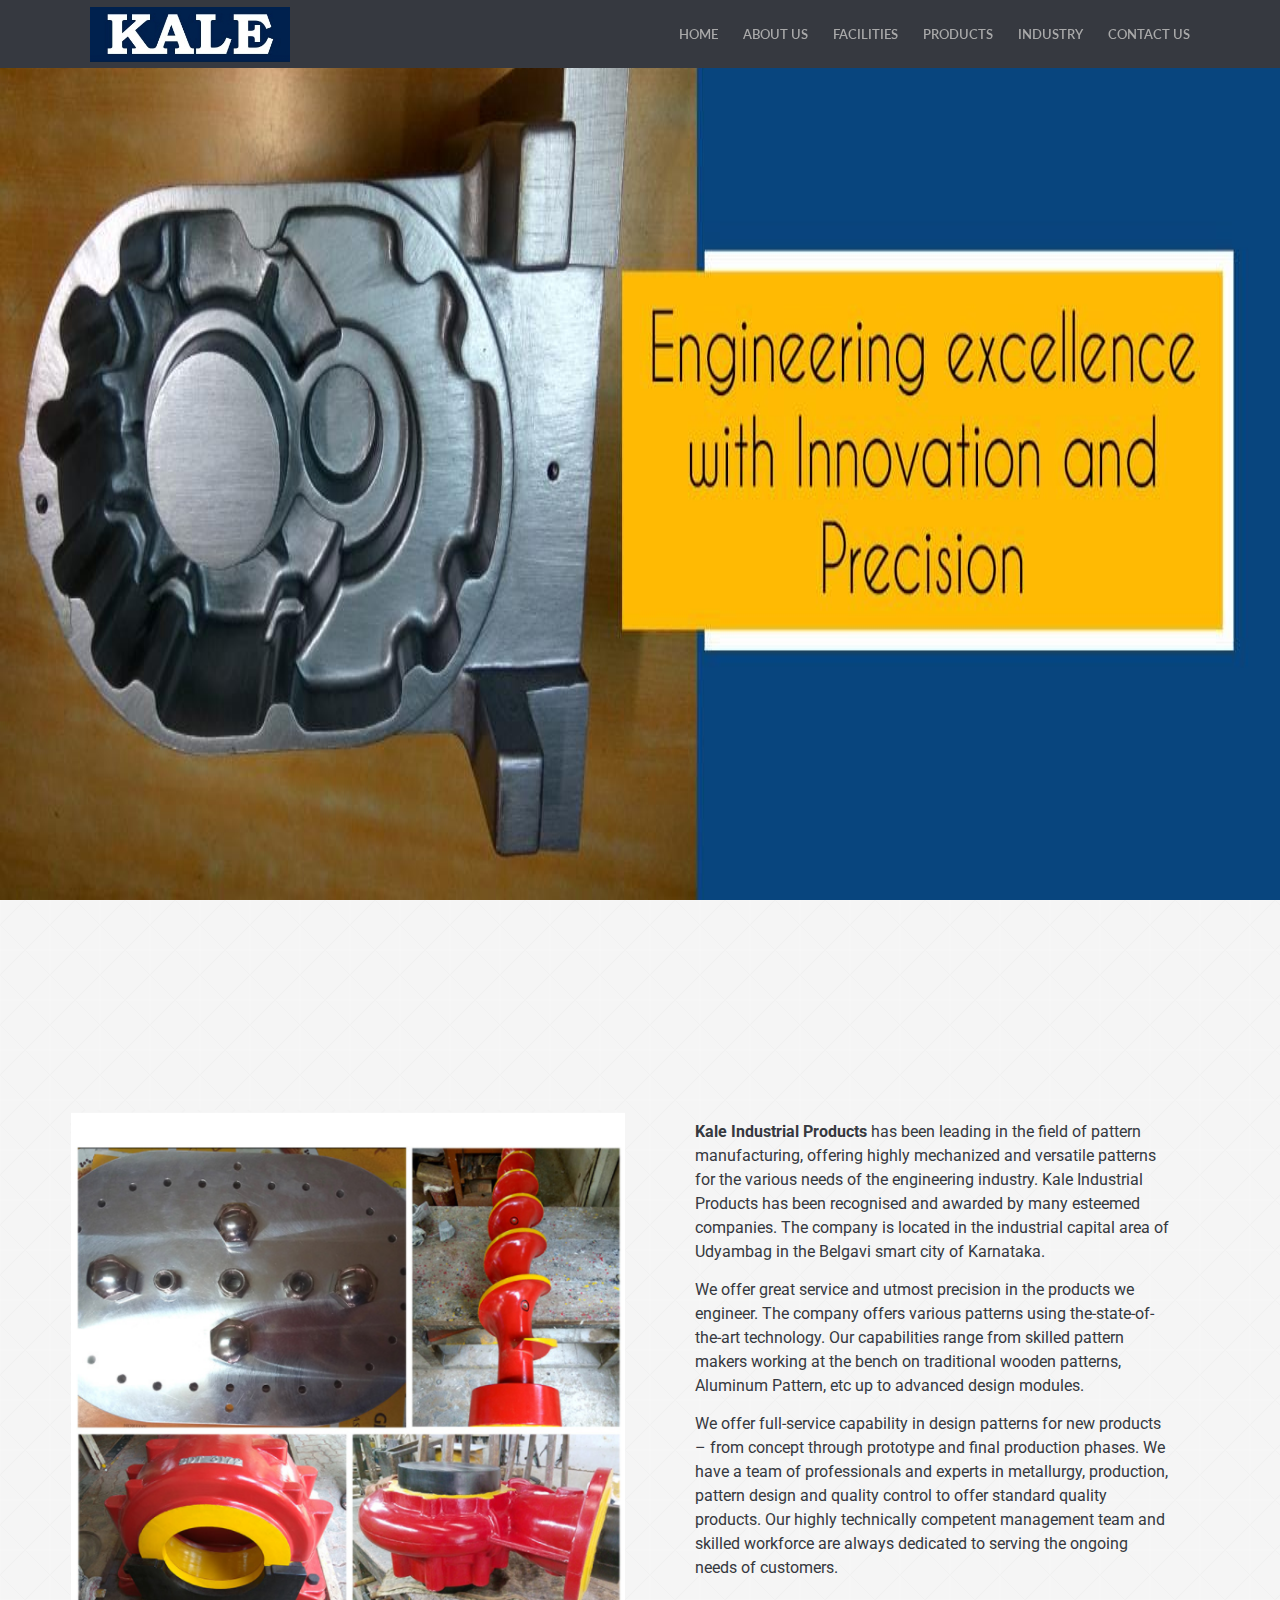
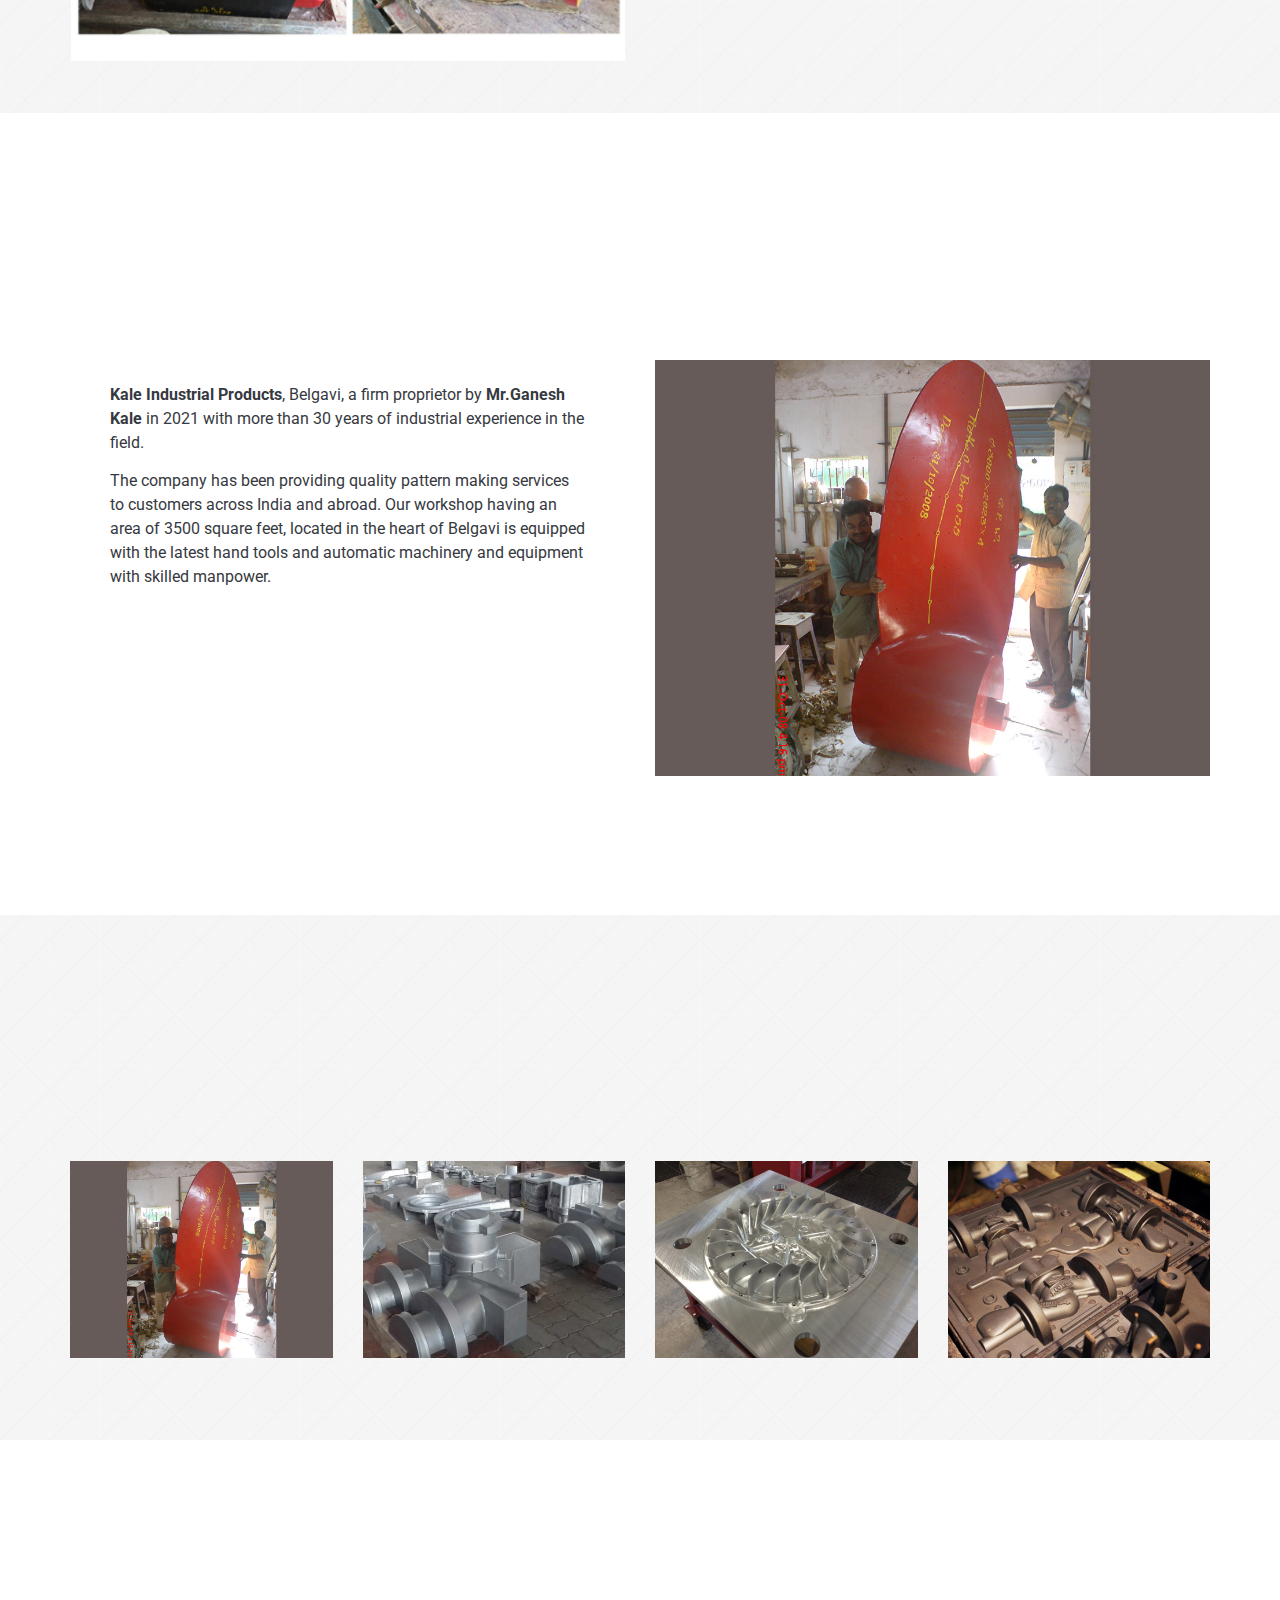
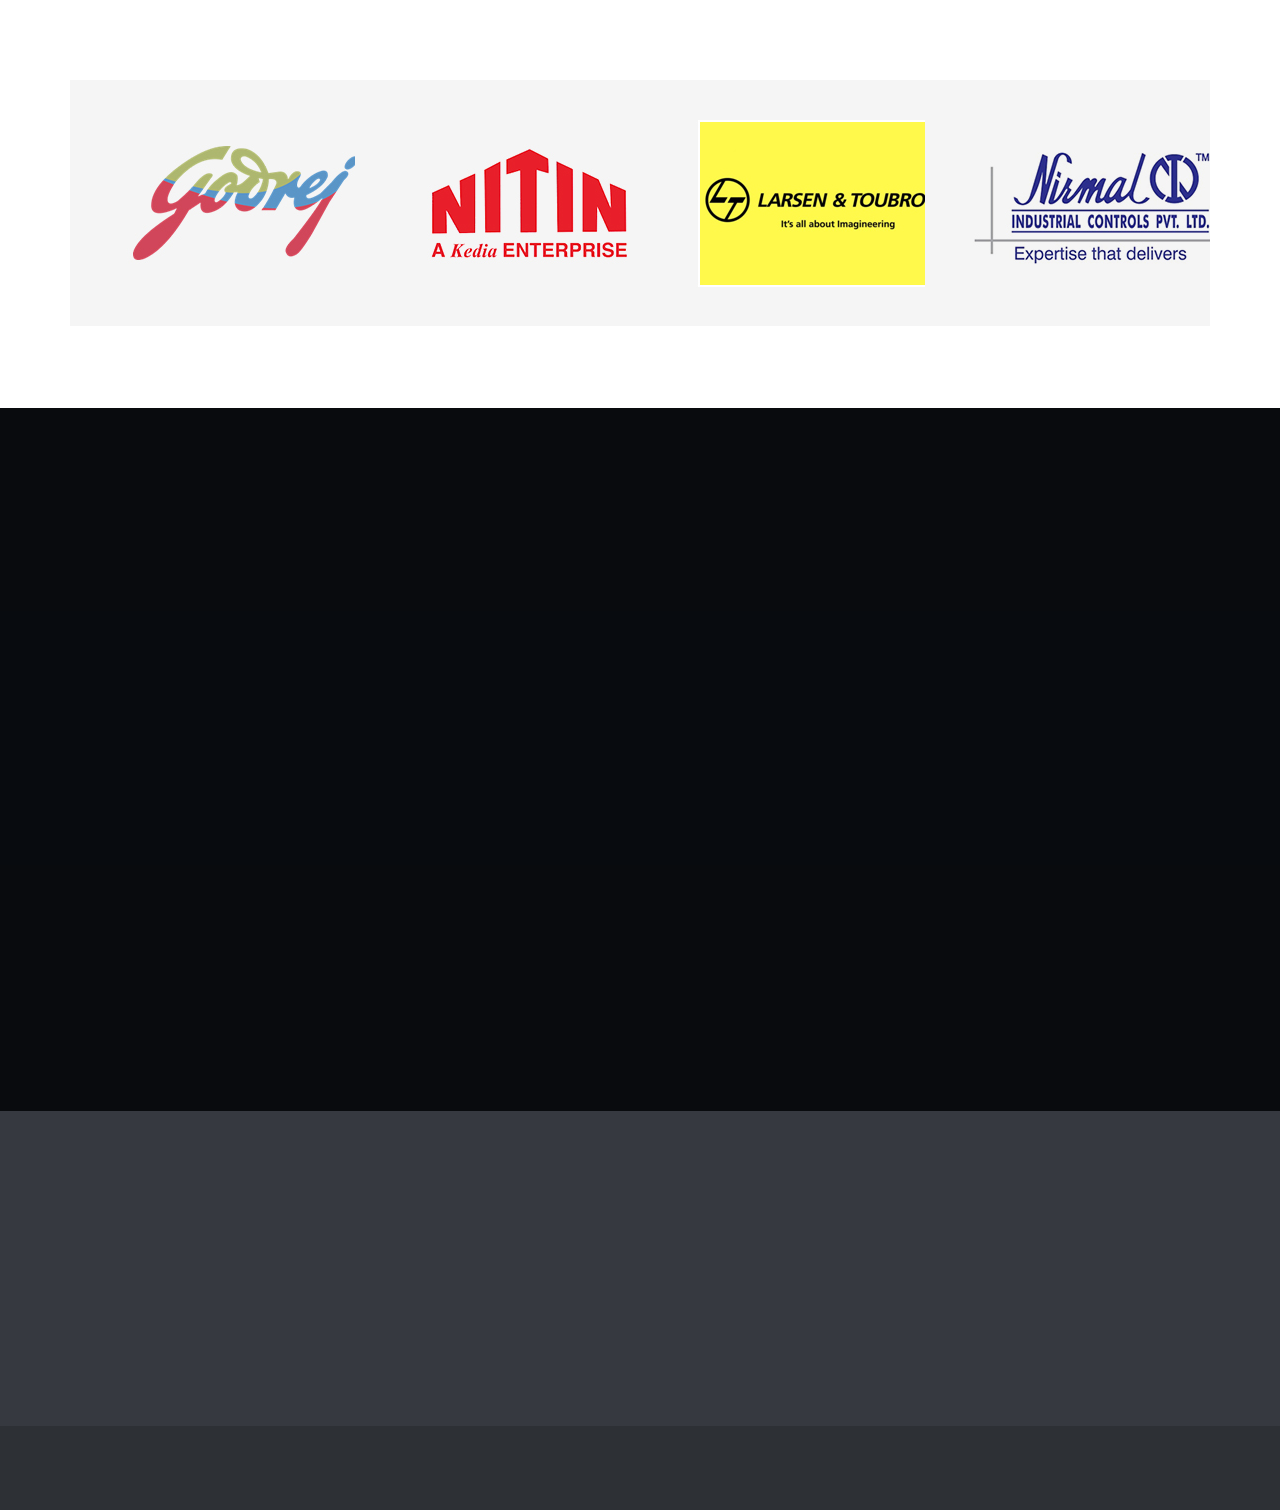
==== index.html @ 4c4c25fd "added logo and modifiend text" ====
<!doctype html>
<!--
	Template:	 Unika - Responsive One Page HTML5 Template
	Author:		 imransdesign.com
	URL:		 http://imransdesign.com/
    Designed By: https://www.behance.net/poljakova
	Version:	1.0	
-->
<html lang="en-US">

<head>

    <meta charset="utf-8">
    <meta http-equiv="X-UA-Compatible" content="IE=edge">
    <title>Kale Industrial Products</title>
    <meta name="description" content="Unika - Responsive One Page HTML5 Template">
    <meta name="keywords" content="HTML5, Bootsrtrap, One Page, Responsive, Template, Portfolio" />
    <meta name="author" content="imransdesign.com">

    <!-- Mobile Metas -->
    <meta name="viewport" content="width=device-width, initial-scale=1">

    <!-- Google Fonts  -->
    <link href='http://fonts.googleapis.com/css?family=Roboto:400,700,500' rel='stylesheet' type='text/css'>
    <!-- Body font -->
    <link href='http://fonts.googleapis.com/css?family=Lato:300,400' rel='stylesheet' type='text/css'>
    <!-- Navbar font -->
    <link rel="icon" href="img/indexpage/kale logo and header v1 3.jpg" type="image/x-icon">
    <!-- Libs and Plugins CSS -->
    <link rel="stylesheet" href="inc/bootstrap/css/bootstrap.min.css">
    <link rel="stylesheet" href="inc/animations/css/animate.min.css">
    <link rel="stylesheet" href="inc/font-awesome/css/font-awesome.min.css"> <!-- Font Icons -->
    <link rel="stylesheet" href="inc/owl-carousel/css/owl.carousel.css">
    <link rel="stylesheet" href="inc/owl-carousel/css/owl.theme.css">

    <!-- Theme CSS -->
    <link rel="stylesheet" href="css/reset.css">
    <link rel="stylesheet" href="css/style.css">
    <link rel="stylesheet" href="css/mobile.css">

    <!-- Skin CSS -->
    <link rel="stylesheet" href="css/skin/cool-gray.css">
    <!-- <link rel="stylesheet" href="css/skin/ice-blue.css"> -->
    <!-- <link rel="stylesheet" href="css/skin/summer-orange.css"> -->
    <!-- <link rel="stylesheet" href="css/skin/fresh-lime.css"> -->
    <!-- <link rel="stylesheet" href="css/skin/night-purple.css"> -->

    <!-- HTML5 Shim and Respond.js IE8 support of HTML5 elements and media queries -->
    <!-- WARNING: Respond.js doesn't work if you view the page via file:// -->

    <!--[if lt IE 9]>
			<script src="https://oss.maxcdn.com/html5shiv/3.7.2/html5shiv.min.js"></script>
			<script src="https://oss.maxcdn.com/respond/1.4.2/respond.min.js"></script>
		<![endif]-->

</head>

<body data-spy="scroll" data-target="#main-navbar">
    <div class="page-loader"></div> <!-- Display loading image while page loads -->
    <div class="body">

        <!--========== BEGIN HEADER ==========-->
        <header id="header" class="header-main">
            
            <!-- Begin Navbar -->
            <nav id="main-navbar" class="navbar navbar-default navbar-fixed-top" role="navigation">
                <!-- Classes: navbar-default, navbar-inverse, navbar-fixed-top, navbar-fixed-bottom, navbar-transparent. Note: If you use non-transparent navbar, set "height: 98px;" to #header -->

                <div class="container">

                    <!-- Brand and toggle get grouped for better mobile display -->
                    <div class="navbar-header">
                        <button type="button" class="navbar-toggle collapsed" data-toggle="collapse"
                            data-target="#bs-example-navbar-collapse-1">
                            <span class="sr-only">Toggle navigation</span>
                            <span class="icon-bar"></span>
                            <span class="icon-bar"></span>
                            <span class="icon-bar"></span>
                        </button>
                        <a class="navbar-brand page-scroll" href="index.html">KALE</a>
                    </div>

                    <!-- Collect the nav links, forms, and other content for toggling -->
                    <div class="collapse navbar-collapse" id="bs-example-navbar-collapse-1">
                        <ul class="nav navbar-nav navbar-right">
                            <li><a class="page-scroll" href="body">Home</a></li>
                            <li><a class="page-scroll" href="about.html">About Us</a></li>
                            <li><a class="page-scroll" href="facilities.html">Facilities</a></li>
                            <li><a class="page-scroll" href="products.html">Products</a></li>
                            <li><a class="page-scroll" href="industry.html">Industry</a></li>
                            <li><a class="page-scroll" href="contact.html">Contact Us</a></li>
                        </ul>
                    </div><!-- /.navbar-collapse -->
                </div><!-- /.container -->
            </nav>
            <!-- End Navbar -->

        </header>
        <!-- ========= END HEADER =========-->




        <!-- Begin text carousel intro section -->
        <section id="text-carousel-intro-section" class="parallax" data-stellar-background-ratio="0.5"
            style="background-image: url(img/indexpage/b.jpeg); background-size:100% 100%;width:100%;padding-bottom: 5px;">

            <div class="container">
                <!-- <div class="caption text-center text-white" data-stellar-ratio="0.7">

						<div id="owl-intro-text" class="owl-carousel">
							<div class="item">
								<h1>KALE</h1>
								<p> INDUSTRIAL PRODUCTS</p>
                                <div class="extra-space-l"></div>
								<a class="btn btn-blank" href="https://creativemarket.com/Themetorium" target="_blank" role="button">View More!</a>
							</div>
							<div class="item">
								<h1>ENGINEERING EXCELLENCE</h1>
								<p>WITH INNOVATION AND PRECISION</p>
								<div class="extra-space-l"></div>
								<a class="btn btn-blank" href="https://creativemarket.com/Themetorium" target="_blank" role="button">View More!</a>
							</div>
							<div class="item">
								<h1>WE SERVE </h1>
								<p>TO MEET YOUR PATTERN SOLUTION</p>
								<div class="extra-space-l"></div>
								<a class="btn btn-blank" href="https://creativemarket.com/Themetorium" target="_blank" role="button">View More!</a>
							</div>
						</div>

					</div> /.caption -->
            </div> <!-- /.container -->

        </section>
        <!-- End text carousel intro section -->

        <section id="welcome-section" class="page bg-style1">
            <div class="page-header-wrapper">
                <div class="container">
                    <div class="page-header text-center wow fadeInUp" data-wow-delay="0.3s">
                        <h2>Welcome</h2>
                        <div class="devider"></div>
                        <p class="subtitle"><b>What we do!</b></p>
                    </div>
                </div>
            </div>

            <div class="container">
                <div class="row">
                    <div class="col-sm-6">
                        <div class="img-pos">
                            <img style="width:100%;height:100%; object-fit:contain" src="img/welcome.png" alt=""
                                class="wp-image-922" />
                        </div>
                    </div>
                    <div class="col-sm-6">

                        <div class="content" style="padding: 10px; margin: 0 30px 30px 30px">
                            <p style="font-size: 16px;">
                                <strong>Kale Industrial Products</strong> has been leading in the field of pattern
                                manufacturing, offering highly mechanized and versatile patterns for the
                                various needs of the engineering industry. Kale Industrial Products has been recognised and awarded
                                by many esteemed companies. The company is located in the industrial capital
                                area of Udyambag in the Belgavi smart city of Karnataka.</p>
                                <br>
                                <p>We offer great service and utmost precision in the products we engineer.
                                    The company offers various patterns using the-state-of-the-art technology.
                                    Our capabilities range from skilled pattern makers working at the bench on
                                    traditional wooden patterns, Aluminum Pattern, etc up to advanced design
                                    modules.</p>
                                    <br>
                                <p>We offer full-service capability in design patterns for new products – from
                                    concept through prototype and final production phases. We have a team of
                                    professionals and experts in metallurgy, production, pattern design and quality
                                    control to offer standard quality products. Our highly technically competent
                                    management team and skilled workforce are always dedicated to serving the
                                    ongoing needs of customers.
                                    </p>
                        </div>

                    </div>


                </div>
        </section>

        <!-- Begin about section -->
        <section id="cta-section" class="page bg-style1">
            <!-- Begin page header-->
            <div class="page-header-wrapper">
                <div class="container">
                    <div class="page-header text-center wow fadeInUp" data-wow-delay="0.3s">
                        <h2>About</h2>
                        <div class="devider"></div>
                        <p class="subtitle"><b>little information</b></p>
                    </div>
                </div>
            </div>
            <!-- End page header-->
            <div class="container">
                <div class="row">
                    <div class="col-sm-6" style="padding-bottom: 20px;">
                        <div class="content" style="padding: 10px; margin:30px">
                            <p style="font-size: 16px;"><strong>Kale Industrial Products</strong>, Belgavi, a firm
                                proprietor by <strong>Mr.Ganesh Kale</strong> in 2021 with more than 30 years of industrial
                                experience in the field.
                                </p>
                                <br>
                            <p style="font-size: 16px;">The company has been providing quality pattern
                                making services to customers across India and abroad. Our workshop having
                                an area of 3500 square feet, located in the heart of Belgavi is equipped with
                                the latest hand tools and automatic machinery and equipment with skilled
                                manpower.
                                 </p>
                                 <div class="col-md-3">
                                    <div class="cta-btn wow bounceInRight" data-wow-delay="0.4s">
                                        <a class="btn btn-default btn-lg" href="about.html" target="_blank" role="button">Read
                                            More</a>
                                    </div>
                                </div>
                        </div>
                        

                    </div>

                    <div class="col-sm-6">
                        <div class="img-pos">
                            <img style="width:100%;height:450px; object-fit:contain" src="img/products/wood-pattern1.jpg" alt=""
                                class="wp-image-940" />
                        </div>
                    </div>



                </div>

            </div>




            <div class="extra-space-l"></div>


        </section>
        <!-- End about section -->




        <!-- Begin cta -->

        <!-- End cta -->




        <!-- Begin Services -->




        <!-- Begin Portfolio -->
        <section id="portfolio-section" class="page bg-style1">
            <div class="container">
                <div class="row">
                    <div class="col-md-12">
                        <div class="portfolio">
                            <!-- Begin page header-->
                            <div class="page-header-wrapper">
                                <div class="container">
                                    <div class="page-header text-center wow fadeInDown" data-wow-delay="0.4s">
                                        <h2>Our Products</h2>
                                        <div class="devider"></div>
                                        <p class="subtitle"><b>What we are proud of</b></p>
                                    </div>
                                </div>
                            </div>
                            <!-- End page header-->
                            <div class="portfoloi_content_area">

                                <div class="portfolio_content">
                                    <div class="row" id="portfolio">
                                        <div class="col-xs-12 col-sm-3 appsDevelopment">
                                            <div class="portfolio_single_content">
                                                <img src="img/products/wood-pattern1.jpg" alt="title" />
                                                <div>
                                                    <a href="#">TEAK WOOD </a>
                                                    <span>PATTERNS</span>
                                                </div>
                                            </div>
                                        </div>
                                        <div class="col-xs-12 col-sm-3 GraphicDesign">
                                            <div class="portfolio_single_content">
                                                <img src="img/products/aluminium-Pattern.jpg" alt="title" />
                                                <div>
                                                    <a href="#">ALUMINIUM </a>
                                                    <span>PATTERNS</span>
                                                </div>
                                            </div>
                                        </div>
                                        <div class="col-xs-12 col-sm-3 responsive">
                                            <div class="portfolio_single_content">
                                                <img src="img/products/cast-iron.jpg" alt="title" />
                                                <div>
                                                    <a href="#">CAST IRON </a>
                                                    <span>PATTERNS</span>
                                                </div>
                                            </div>
                                        </div>
                                        <div class="col-xs-12 col-sm-3 webDesign websites">
                                            <div class="portfolio_single_content">
                                                <img src="img/products/shell-pattern.jpg" alt="title" />
                                                <div>
                                                    <a href="#">SHELL MOULD </a>
                                                    <span>PATTERNS</span>
                                                </div>
                                            </div>
                                        </div>


                                    </div>
                                </div>
                            </div>

                        </div>
                    </div>
                </div>
            </div>
        </section>
        <!-- End portfolio -->









        <!-- Begin team-->

        <!-- End team-->




        <!-- Begin partners -->
        <section id="partners-section">
            <!-- Begin page header-->
            <div class="page-header-wrapper">
                <div class="container">
                    <div class="page-header text-center wow fadeInDown" data-wow-delay="0.4s">
                        <h2>Our Clients</h2>
                        <div class="devider"></div>
                        <p class="subtitle"><b>Those who trust us</b></p>
                    </div>
                </div>
            </div>
            <!-- End page header-->
            <div class="container">
                <div id="owl-partners" class="owl-carousel">
                    <img src="img/clients/1.jpg" alt="img">
                    <img src="img/clients/2.jpg" alt="img">
                    <img src="img/clients/3.jpg" alt="img">
                    <img src="img/clients/4.jpg" alt="img">
                    <img src="img/clients/5.jpg" alt="img">
                    <img src="img/clients/6.jpg" alt="img">
                    <img src="img/clients/7.jpg" alt="img">
                    <img src="img/clients/8.jpg" alt="img">
                </div>
            </div>
        </section>
        <!-- End partners -->











        <!-- Begin social section -->
        <!-- <section id="socials-section">

            <div class="page-header-wrapper">
                <div class="container">
                    <div class="page-header text-center wow fadeInDown" data-wow-delay="0.4s">
                        <h2>Join Us</h2>
                        <div class="devider"></div>
                        <p class="subtitle"><b>Follow us on social networks</b></p>
                    </div>
                </div>
            </div>
       

            <div class="container">
                <ul class="social-list">
                    <li> <a href="#" class="rotate-box-1 square-icon text-center wow zoomIn" data-wow-delay="0.3s"><span
                                class="rotate-box-icon"><i class="fa fa-facebook"></i></span></a></li>
                    <li> <a href="#" class="rotate-box-1 square-icon text-center wow zoomIn" data-wow-delay="0.4s"><span
                                class="rotate-box-icon"><i class="fa fa-twitter"></i></span></a></li>
                    <li> <a href="#" class="rotate-box-1 square-icon text-center wow zoomIn" data-wow-delay="0.5s"><span
                                class="rotate-box-icon"><i class="fa fa-google-plus"></i></span></a></li>
                    <li> <a href="#" class="rotate-box-1 square-icon text-center wow zoomIn" data-wow-delay="0.6s"><span
                                class="rotate-box-icon"><i class="fa fa-pinterest-p"></i></span></a></li>
                    <li> <a href="#" class="rotate-box-1 square-icon text-center wow zoomIn" data-wow-delay="0.7s"><span
                                class="rotate-box-icon"><i class="fa fa-tumblr"></i></span></a></li>
                    <li> <a href="#" class="rotate-box-1 square-icon text-center wow zoomIn" data-wow-delay="0.8s"><span
                                class="rotate-box-icon"><i class="fa fa-dribbble"></i></span></a></li>
                </ul>
            </div>

        </section>
       -->




        <!-- Begin contact section -->
        <section id="contact-section" class="page text-white parallax" data-stellar-background-ratio="0.5"
            style="background-image: url(img/map-bg.jpg);">
            <div class="cover"></div>

            <!-- Begin page header-->
            <div class="page-header-wrapper">
                <div class="container">
                    <div class="page-header text-center wow fadeInDown" data-wow-delay="0.4s">
                        <h2>Contact US</h2>
                        <div class="devider"></div>
                        <p class="subtitle"><b>All to contact us</b></p>
                    </div>
                </div>
            </div>
            <!-- End page header-->

            <div class="contact wow bounceInRight" data-wow-delay="0.4s">
                <div class="container">
                    <div class="row">

                        <div class="col-sm-6">
                            <div class="contact-info">
                                <h4>Our Address</h4>
                                <ul class="contact-address">
                                    <li><i class="fa fa-map-marker fa-lg"></i>&nbsp; N-5 CCB.No. 14, Industrial
                                        Estate<br><br>&nbsp;&nbsp;&nbsp;&nbsp;&nbsp;&nbsp;&nbsp;Udyambag,
                                        Belgavi<br><br>&nbsp;&nbsp;&nbsp;&nbsp;&nbsp;&nbsp;&nbsp; Karnataka - 590 008
                                        India</li>
                                    <li><i class="fa fa-phone"></i>&nbsp;98692 45789</li>

                                    <li><i class="fa fa-envelope"></i> kaleindpro@gmail.com</li>
                                    <li><i class="fa fa-skype"></i> Kale Industrial Products</li>
                                </ul>
                            </div>
                        </div>

                        <div class="col-sm-6">
                            <div class="contact-form">
                                <h4>Write to us</h4>
                                <form role="form">
                                    <div class="form-group">
                                        <input type="text" class="form-control input-lg" placeholder="Your Name"
                                            required>
                                    </div>
                                    <div class="form-group">
                                        <input type="email" class="form-control input-lg" placeholder="E-mail" required>
                                    </div>
                                    <div class="form-group">
                                        <input type="text" class="form-control input-lg" placeholder="Subject" required>
                                    </div>
                                    <div class="form-group">
                                        <textarea class="form-control input-lg" rows="5" placeholder="Message"
                                            required></textarea>
                                    </div>
                                    <button type="submit" class="btn wow bounceInRight"
                                        data-wow-delay="0.8s">Send</button>
                                </form>
                            </div>
                        </div>

                    </div> <!-- /.row -->
                </div> <!-- /.container -->
            </div>
        </section>
        <!-- End contact section -->




        <!-- Begin footer -->
        <footer class="text-off-white">

            <div class="footer-top">
                <div class="container">
                    <div class="row wow bounceInLeft" data-wow-delay="0.4s">

                        <div class="col-sm-6 col-md-4">
                            <h4>Useful Links</h4>
                            <ul class="imp-links">
                                <li><a href="">About</a></li>
                                <li><a href="">Services</a></li>
                                <li><a href="">Press</a></li>
                                <li><a href="">Copyright</a></li>
                                <li><a href="">Advertise</a></li>
                                <li><a href="">Legal</a></li>
                            </ul>
                        </div>

                        <div class="col-sm-6 col-md-4">
                            <h4>Subscribe</h4>
                            <div id="footer_signup">
                                <div id="email">
                                    <form id="subscribe" method="POST">
                                        <input type="text" placeholder="Enter email address" name="email" id="address"
                                            data-validate="validate(required, email)" />
                                        <button type="submit">Submit</button>
                                        <span id="result" class="section-description"></span>
                                    </form>
                                </div>
                            </div>
                            <p>Lorem ipsum dolor sit amet, consectetur adipisicing elit, sed do eiusmod tempor
                                incididunt ut labore et dolore magna aliqua.</p>
                        </div>

                        <div class="col-sm-12 col-md-4">
                            <h4>Recent Tweets</h4>
                            <div class="single-tweet">
                                <div class="tweet-content"><span>@Unika</span> Excepteur sint occaecat cupidatat non
                                    proident</div>
                                <div class="tweet-date">1 Hour ago</div>
                            </div>
                            <div class="single-tweet">
                                <div class="tweet-content"><span>@Unika</span> Excepteur sint occaecat cupidatat non
                                    proident uku shumaru</div>
                                <div class="tweet-date">1 Hour ago</div>
                            </div>
                        </div>

                    </div> <!-- /.row -->
                </div> <!-- /.container -->
            </div>

            <div class="footer">
                <div class="container text-center wow fadeIn" data-wow-delay="0.4s">
                    <p class="copyright">Copyright &copy; 2015 - Designed By <a href="https://www.behance.net/poljakova"
                            class="theme-author">Veronika Poljakova</a> &amp; Developed by <a
                            href="http://www.imransdesign.com/" class="theme-author">Imransdesign</a></p>
                </div>
            </div>

        </footer>
        <!-- End footer -->

        <a href="#" class="scrolltotop"><i class="fa fa-arrow-up"></i></a> <!-- Scroll to top button -->

    </div><!-- body ends -->




    <!-- Plugins JS -->
    <script src="inc/jquery/jquery-1.11.1.min.js"></script>
    <script src="inc/bootstrap/js/bootstrap.min.js"></script>
    <script src="inc/owl-carousel/js/owl.carousel.min.js"></script>
    <script src="inc/stellar/js/jquery.stellar.min.js"></script>
    <script src="inc/animations/js/wow.min.js"></script>
    <script src="inc/waypoints.min.js"></script>
    <script src="inc/isotope.pkgd.min.js"></script>
    <script src="inc/classie.js"></script>
    <script src="inc/jquery.easing.min.js"></script>
    <script src="inc/jquery.counterup.min.js"></script>
    <script src="inc/smoothscroll.js"></script>

    <!-- Theme JS -->
    <script src="js/theme.js"></script>

</body>


</html>
---- css/style.css ----
/*---------------------------------------------------------------------------------

Master Stylesheet

	Template:	 Unika - Responsive One Page HTML5 Template
	Author:		 imransdesign.com
	URL:		 http://imransdesign.com/
    Designed By: https://www.behance.net/poljakova
	Version:	1.0	

---------------------------------------------------------------------------------*/

html {
	height: 100% !important;
}
body {
	position: relative;
	height: 100%;
	font-size: 14px;
	color: #363940;
}
body .body {
	height: 100%;
}
.cover {
	position: absolute;
	width: 100%;
	height: 100%;
	left: 0px;
	top: 0px;
	background-color: rgba(0, 46, 82, 0.15);
	padding: 20px;
}
.cover1 {
	position: absolute;
	width: 100%;
	height: 100%;
	left: 0px;
	top: 0px;

	padding: 20px;
}
.page {
  overflow: hidden;
  background-color: #fff;
  padding: 50px 0;
}
* {
	border-radius: 0 !important;
	-webkit-border-radius: 0 !important;
	-moz-border-radius: 0 !important;
}
*:focus { 
	outline: none !important;
	box-shadow: none !important;
}

/* Begin Fonts */
body {
	font-family: 'Roboto', Helvetica, Arial, sans-serif;
}
h1, h2, h3, h4, h5, h6 {
	font-family: 'Roboto', Helvetica, Arial, sans-serif;
	font-weight: 700;
	margin-bottom: 10px;
}
h1 {
	font-size: 36px;
}
h2 {
	font-size: 30px;
}
h3 {
	font-size: 26px;
}
h4 {
	font-size: 22px;
}
h5 {
	font-size: 18px;
}
p {
	font: 16px/1.5em "Roboto";
	
}
.navbar-nav > li > a {
	font-family: "Lato", Helvetica, Arial, sans-serif;
}
/* End Fonts */


section {
	position: relative;
}
.page-loader {
	position: fixed;
	left: 0px;
	top: 0px;
	width: 100%;
	height: 100%;
	z-index: 99999;
	background: #FFF url(../img/page-loader.gif) center center no-repeat;
}
.devider {
	width: 100%;
	height: 23px;
	background: url('../img/devider.png') no-repeat center center;
	margin: 5px 0 10px;
}
.thumbnail {
	padding: 15px;
	margin-bottom: 20px;
	background-color: #FFF;
	border: 1px solid #DDD;
	-webkit-transition: all 0.2s ease-in-out;
	-moz-transition: all 0.2s ease-in-out;
	-o-transition: all 0.2s ease-in-out;
	-ms-transition: all 0.2s ease-in-out;
	transition: all 0.2s ease-in-out;
}
.form-control {
	-webkit-box-shadow: none;
	box-shadow: none;
}
.parallax {
	position: relative;
	background-position: 0 0;
	background-repeat: no-repeat;
	background-attachment: fixed;
	-webkit-background-size: cover;
  	background-size: cover;
}

#header {
	/* height: 98px; */
}


/* ===== Begin text colors ===== */
.text-main { color: #363940; } /* Theme main color */
.text-white { color: #FFF; }
.text-off-white { color: #e7e7e7;}
.text-dark { color: #000; }


/* ===== Begin navbar ===== */
.navbar {
	margin: 0;
	border: none;
	-webkit-transition: all 0.2s ease-in-out;
	-moz-transition: all 0.2s ease-in-out;
	-o-transition: all 0.2s ease-in-out;
	-ms-transition: all 0.2s ease-in-out;
	transition: all 0.2s ease-in-out;
}
.navbar .container {
	padding-left: 50px;
	padding-right: 50px;
}


/* Navbar brand (logo) */
.navbar-brand {
	background-repeat: no-repeat;
	background-position: left center;
	width: 300px;
	height: auto;
	padding: 24px 0;
	text-indent: -99999px;
	font-size: 24px;
	font-weight: 600;
	line-height: 20px;
	letter-spacing: 4px;
	-webkit-transition: all 0.2s ease-in-out;
	-moz-transition: all 0.2s ease-in-out;
	-o-transition: all 0.2s ease-in-out;
	-ms-transition: all 0.2s ease-in-out;
	transition: all 0.2s ease-in-out;
}
.navbar-default .navbar-brand {
	background-image: url(../img/indexpage/logo.jpeg);
	background-size: contain;
	width:200px;
	
}
.navbar-shrink .navbar-brand {
	background-image: url(../img/indexpage/logo.jpeg);
	background-size: contain;
	width:200px;
	
}
.navbar-transparent .navbar-brand {
	background-image: url(../img/indexpage/logo.jpeg);
	background-size: contain;
	width:200px;
	
}
.navbar-inverse .navbar-brand {
	background-image: url(../img/indexpage/logo.jpeg);
	background-size: contain;
	width:200px;
	
}

/* Navbar links */
.navbar-nav > li > a {
	padding: 24px 0;
	margin-left: 25px;
	text-transform: uppercase;
	font-size: 13px;
	font-weight: 600;
}

/* Navbar dropdown */
.dropdown-left {
	left: 0 !important;
	right: auto !important;
}
.dropdown-right {
	right: 0 !important;
	left: auto !important;
}
.navbar-default .navbar-nav > .open > a, .navbar-default .navbar-nav > .open > a:hover, .navbar-default .navbar-nav > .open > a:focus {
	background-color: transparent;
}
.navbar-default .dropdown-menu {
	padding: 10px 0;
}
.dropdown-menu > li > a {
	padding: 4px 20px;
	text-transform: uppercase;
}
.dropdown-menu > li > a:hover, .dropdown-menu > li > a:focus, .dropdown-menu > li > a.active, .dropdown-menu > .active > a, .dropdown-menu > .active > a:hover, .dropdown-menu > .active > a:focus {
	text-decoration: none;
	background-color: transparent;
}

/* Navbar inverse dropdown */
.navbar-inverse .dropdown-menu {
	padding: 10px 0;
}

/* Navbar fixed */
.navbar-fixed-top .container {
	-webkit-transition: all 0.2s ease-in-out;
	-moz-transition: all 0.2s ease-in-out;
	-o-transition: all 0.2s ease-in-out;
	-ms-transition: all 0.2s ease-in-out;
	transition: all 0.2s ease-in-out;
}

.navbar-shrink {
	z-index: 9999;
	-webkit-box-shadow: 0 1px 3px rgba(0, 0, 0, 0.12);
	-moz-box-shadow: 0 1px 3px rgba(0, 0, 0, 0.12);
	box-shadow: 0 1px 3px rgba(0, 0, 0, 0.12);
}
.navbar-shrink .navbar-brand {
	font-size: 20px;
}
.navbar-default.navbar-fixed-top.navbar-shrink .container {
}
.navbar-fixed-top.navbar-shrink .container {
	padding-top: 0 !important;
	padding-bottom: 0 !important;
}
.navbar-default.navbar-fixed-top.navbar-shrink .navbar-nav > li > a {
	padding-top: 24px;
	padding-bottom: 24px;
}

/* Navbar transparent */
.navbar-transparent {
	background-color: rgba(0, 0, 0, 0);
}
.navbar-fixed-top.navbar-transparent .container {
	padding-top: 30px;
	padding-bottom: 0;
}
.navbar-fixed-bottom.navbar-transparent .container {
	padding-top: 0;
	padding-bottom: 30px;
}
.navbar-transparent .navbar-nav > li > a {
	color: #FFF;
}
.navbar-transparent .navbar-brand, .navbar-transparent .navbar-brand:focus {
	color: #FFF;
}
/* ===== End navbar ===== */


/* ===== Begin intro ===== */
/* Begin text carousel intro */
#text-carousel-intro-section {
	height: 100%;
}
#text-carousel-intro-section .container {
	height: 100%;
}
#text-carousel-intro-section .caption {
	position: relative;
	top: 50%;
	margin-top: -70px;
}
#text-carousel-intro-section .caption h1 {
	margin-top: 0;
	margin-bottom: 5px;
	font-size: 60px;
	text-transform: uppercase;
	text-shadow: 1px 1px 1px rgba(0,0,0,0.3);
}
#text-carousel-intro-section .caption p {
	letter-spacing: 2px;
	font-size: 16px;
}
/* End text carousel intro */
/* ===== End intro ===== */
.containerr{
	margin: 150px auto;
	width:90%;
	padding: 8px;

}
.containerr .card img{
	float: left;
	width: 500px;
	height: 360px;
	padding: 0 10px 0 0;
}
.containerr .card .content{
	text-align: justify;
	font-family: verdana;
}

/* ===== Begin roatet boxes ===== */
/* Begin rotate box-1 */
.rotate-box-1, .rotate-box-2 {
	display: inline-block;
	margin: 30px 0;
	-webkit-transition: all 0.2s ease-in-out;
	-moz-transition: all 0.2s ease-in-out;
	-o-transition: all 0.2s ease-in-out;
	-ms-transition: all 0.2s ease-in-out;
	transition: all 0.2s ease-in-out;
}
a.rotate-box-1, a.rotate-box-2 {
	text-decoration: none;
	color: #363940;
}
a.rotate-box-1:hover, a.rotate-box-2:hover {
	color: #676D75;
}
.rotate-box-1 .rotate-box-icon {
	display: inline-block;
	text-align: center;
	margin-bottom: 15px;
	margin-right: 25px;
	margin-top: 10px;
	float:left;
	-webkit-transition: all 0.2s ease-in-out;
	-moz-transition: all 0.2s ease-in-out;
	-o-transition: all 0.2s ease-in-out;
	-ms-transition: all 0.2s ease-in-out;
	transition: all 0.2s ease-in-out;
}
.rotate-box-1.square-icon .rotate-box-icon, .rotate-box-2.square-icon .rotate-box-icon {
	width: 45px;
	height: 45px;
	line-height: 45px;
	color: #FFF !important;
	font-size: 18px;
	-webkit-transform: rotate(45deg);
	-moz-transform: rotate(45deg);
	-o-transform: rotate(45deg);
	transform: rotate(45deg);
}
.rotate-box-1.square-icon .rotate-box-icon:after, .rotate-box-2.square-icon .rotate-box-icon:after {
	content: "";
	position: absolute;
	top: 3px;
	right: 3px;
	bottom: 3px;
	left: 3px;
	border: 2px solid #FFF;
}
.rotate-box-1:hover.square-icon .rotate-box-icon , .rotate-box-2:hover.square-icon .rotate-box-icon{
	-webkit-transform: rotate(0deg);
	-moz-transform: rotate(0deg);
	-o-transform: rotate(0deg);
	transform: rotate(0deg);
}
.rotate-box-1.square-icon .rotate-box-icon .fa, .rotate-box-2.square-icon .rotate-box-icon .fa{
	-webkit-transition: all 0.2s ease-in-out;
	-moz-transition: all 0.2s ease-in-out;
	-o-transition: all 0.2s ease-in-out;
	-ms-transition: all 0.2s ease-in-out;
	transition: all 0.2s ease-in-out;
	-webkit-transform: rotate(-45deg);
	-moz-transform: rotate(-45deg);
	-o-transform: rotate(-45deg);
	transform: rotate(-45deg);
}
.rotate-box-1:hover.square-icon .rotate-box-icon .fa, .rotate-box-2:hover.square-icon .rotate-box-icon .fa{
	-webkit-transform: rotate(0deg);
	-moz-transform: rotate(0deg);
	-o-transform: rotate(0deg);
	transform: rotate(0deg);
}

.rotate-box-1 .rotate-box-info a, .rotate-box-2 .rotate-box-info a {
	-webkit-transition: all 0.2s ease-in-out;
	-moz-transition: all 0.2s ease-in-out;
	-o-transition: all 0.2s ease-in-out;
	-ms-transition: all 0.2s ease-in-out;
	transition: all 0.2s ease-in-out;
}
.rotate-box-1 h4, .rotate-box-2 h4 {
	font-weight: 400;
}
.rotate-box-1 p {
	padding: 0 10px;
}
.rotate-box-1 .rotate-box-info {
	padding-left: 60px;
}

/* End rotate box-1 */


/* Begin rotate box-2 */
.rotate-box-2 .rotate-box-icon {
	display: inline-block;
	text-align: center;
	margin-bottom: 15px;
	-webkit-transition: all 0.2s ease-in-out;
	-moz-transition: all 0.2s ease-in-out;
	-o-transition: all 0.2s ease-in-out;
	-ms-transition: all 0.2s ease-in-out;
	transition: all 0.2s ease-in-out;
}

.rotate-box-2.square-icon .rotate-box-icon {
	width: 75px;
	height: 75px;
	line-height: 75px;
	font-size: 36px;
}

.rotate-box-2.square-icon .rotate-box-info {
	margin-top: 30px;
}
/* End rotate box-2 */
/* ===== End rotate boxes ===== */


/* ===== Begin progress bar ===== */
.skill-bar {
}
.progress {
	overflow: visible;
	height: 25px;
	margin-bottom: 20px;
	-webkit-box-shadow: none;
	box-shadow: none;
}
.progress .percent {
	position: relative;
	background-color: #222;
	padding: 7px;
	color: #FFF;
	top: -23px;
}
.progress .percent:after {
	content: "";
	position: absolute;
	left: 50%;
	margin-left: -4px;
	bottom: -4px;
	width: 0;
	height: 0;
	border-left: 4px solid rgba(0, 0, 0, 0);
	border-right: 4px solid rgba(0, 0, 0, 0);
	border-top: 4px solid #222;
}
.progress-bar {
	font-size: 10px;
	line-height: 7px;
	text-align: right;
	-webkit-box-shadow: none;
	box-shadow: none;
}
.progress-lebel h6{
	margin-bottom: 10px;
	letter-spacing: 2px;
}
/* ===== End progress bar ===== */


/* Begin cta section */
#cta-section {
	padding: 70px 0 80px;
}
.cta-btn {
	margin-top: 30px;
}
/* End cta section */


/* ===== Begin testimonial ===== */
.testimonial {
	position: relative;
	overflow: hidden;
	padding: 80px 0;
}

.testimonial .cover {
	background-color: rgba(0, 7, 11, 0.87);
}
.testimonial-inner {
	position: relative;
	max-width: 800px;
	z-index: 9;
}
.testimonial-inner .heading {
	margin-bottom: 20px;
}
.testimonial-inner blockquote {
	border: none;
}
.testimonial-inner blockquote p {
	letter-spacing: 2px;
	padding-bottom: 20px;
}
.testimonial-inner blockquote cite {
	font-style: normal;
	color: #fff;
	font-size: 1.5em;
}
/* ===== End testimonial ===== */


/* ===== Begin Portfolio===== */
.portfolio_area{}
.portfolio{}
.portfoloi_top{}
.portfoloi_content_area{}
.portfolio_menu{
	text-align: center;
	overflow: hidden;
	margin-top:22px;
	margin-bottom:48px;
}
.portfolio_menu ul{
	list-style: none outside none;
    text-align: center;
}
.portfolio_menu ul li{
    display: inline-block;
}
.portfolio_menu ul li a{
	color: #363940;
	background: transparent;
    display: inline-block;
    margin: 4px;
    padding: 8px 10px;
    text-decoration: none;
    text-transform: uppercase;
}
.portfolio_content{}
.portfolio_single_content{
	position: relative;
	top: 0;
	left: 0;
	width: 100%;
	z-index: 5;
	margin-bottom:30px;
	overflow:hidden;
	
}
.portfolio_single_content:hover img{
	 -o-transform: scale(2);
	 -webkit-transform: scale(2);
	 -moz-transform: scale(2);
	 -ms-transform: scale(2);
	 transform: scale(2);
}
.portfolio_single_content img{
	width: 100%;
	position: relative;
	top: 0;
	left: 0;
	z-index: 6;
	cursor:pointer;
	-moz-transition:all 1s;
	-webkit-transition:all 1s;
	-o-transition:all 1s;
	-ms-transition:all 1s;
	transition:all 1s;
}
.portfolio_single_content .canv{
	width:100% !important;
	height:100% !important;
}
.portfolio_single_content div+div{
	background: none repeat scroll 0 0 rgba(255,255,255,.9);
	bottom: -100%;
	color: #FFC000;
	font-weight: bold;
	left: 0;
	margin: 0;
	min-height: 90px;
	padding:31px 5px 0 10px;
	position: absolute;
	width: 100%;
	z-index: 12;
	border-top:0;
}
/*.portfolio_single_content:hover div+div{bottom: 0;}*/
.portfolio_single_content div{
	position:absolute;
	top:0;
	left:0;
	z-index:10;
	width:100%;
	height:100%;
	text-align:center;
	transform:scale(0);
	transition:all .6s;
	opacity:0;
}
.portfolio_single_content:hover div{
	transform:scale(1);
	opacity:1;
}
.portfolio_single_content div a{
	color: #FFFFFF;
	display: block;
	font-size: 18px;
	font-weight: bold;
	margin-top: 40%;
	padding-bottom: 10px;
	text-decoration: none;
	text-transform: uppercase;
}
.portfolio_single_content div span{
	color: #FFFFFF;
	font-size: 14px;
	font-weight: normal;
	margin: 0;
	padding: 0;
	text-transform: uppercase;
}
.portfolio_content{}
.portfolio_content{
    margin-top: 36px;
    overflow: hidden;
}
/* ===== End Portfolio===== */


/* ===== Begin Counter-Up ===== */
.counter-up {
	position: relative;
	background-color: #171717;
	padding: 80px 0 50px 0;
}
.counter-up .cover {
	background-color: rgba(0, 7, 11, 0.8);
}
.counter-up .fact {
}
.counter-up .fact.last {
	border-right: none;
}
.counter-up .fact-inner {
	padding-bottom: 30px;
}
.counter-up .fact-inner .counter {
	font-size: 60px;
}
/* ===== End Counter-Up ===== */


/* ===== Begin team ===== */
.team-item {
	height: 120px;
}	
.team-item .team-triangle {
	width: 120px;
	height: 120px;
	background: transparent;
	-ms-transform: rotate(45deg);
	-webkit-transform: rotate(45deg);
	transform: rotate(45deg);
	margin: 0 auto;
	position: relative;
	top: 25px;
	box-shadow: 0 0 0 6px #FFFFFF, 0 0 0 7px #dadbdb;
	overflow: hidden;
}
.team-item img {
    max-width: 100%;
}
.team-items {
	margin-bottom: 50px;
	padding-top: 10px;
	margin-top: 0;
}
.team-triangle .content {
	-ms-transform: rotate(-45deg);
	-webkit-transform: rotate(-45deg);
	transform: rotate(-45deg);
	top: -35px;
	position: absolute;
	left: -37px;
	width: 190px;
	height: 190px;
}
.team-hover {
	position: absolute;
	top: 0;
	left: 0;
	width: 100%;
	height: 100%;
	background: rgba( 103, 109, 117, 0.9);
	opacity: 0;
	-webkit-transition: opacity 0.4s ease-in; /* For Safari 3.1 to 6.0 */
    transition: opacity 0.4s ease-in;
}
.team-item .team-triangle:hover .team-hover {
	opacity: 1;
}
.team-hover i {
    color: rgba(255, 255, 255,.75);
    font-size: 28px;
    margin-top: 57px;
    position: relative;
}
.team-hover p {
    color: #ffffff;
    font-size: 16px;
    font-weight: 400;
    margin-top: 0;
}
.team-items .col-md-2:nth-child(7n+5) {
	clear: left;
	margin-left: 24.9999999%;
}
.team-items .col-md-2:nth-child(7n+1) {
	clear: left;
	margin-left: 16.6666666%;
}
/* ===== End team ===== */


/* ===== Begin partners ===== */
#partners-section {
	padding: 80px 0;
}
.partners {
	background-color: #252320;
}

.partners img {
	max-width: 100%;
	padding: 0 15px;
}
/* ===== End partners ===== */


/* ===== Begin panels ===== */
.panel, .panel-heading, .panel-footer  {
}
/* ===== End panels ===== */

/* ===== Begin prices ===== */
.prices .panel {
	position: relative;
	overflow: hidden;
	border: none;
}
.prices .panel-body .lead {
	margin: 0;
	font-size: 48px;
}
.prices .panel-footer {
	padding: 25px 15px;
}

/* panel-default */
.prices .panel-default .panel-heading {
	padding-top: 25px;
	border: none;
}
.prices .panel-default .panel-body {
	background-color: #EEE;
}
.prices .panel-default .list-group-item {
	color: #222;
	border: none;
}
.prices .panel-default .panel-footer {
	background-color: #EEE;
}

/* price-box-featured */
.price-box-featured {
	z-index: 9;
}
.price-box-featured .panel {
	box-shadow: 0 0 15px 2px rgba(0, 0, 0, 0.21);
	-webkit-transform: scale(1.1);
	-moz-transform: scale(1.1);
	-ms-transform: scale(1.1);
	-o-transform: scale(1.1);
	transform: scale(1.1);
}
.prices .price-box-featured .price-box-ribbon {
	position: absolute;
	width: 150px;
	top: 25px;
	right: -35px;
	text-align: center;
	padding: 5px 20px;
	background: #FFF;
	color: #E83F33;
	-webkit-transform: rotate(45deg);
	-moz-transform: rotate(45deg);
	-ms-transform: rotate(45deg);
	-o-transform: rotate(45deg);
	transform: rotate(45deg);
}
/* ===== End prices ===== */


/* ===== Begin social ===== */
#socials-section {
	padding: 80px 0;
}
ul.social-list {
	text-align: center;
	margin: 0 auto;
}
ul.social-list li{
	display: inline-block;
	margin-right: 20px;
}
ul.social-list li .rotate-box-1 {
	margin: 0;
}
ul.social-list li a i {
	color: #fff;
	font-size:20px;
}
/* ===== End social ===== */


/* ===== Begin contact ===== */
#contact-section {
	position: relative;
}
#contact-section h4 {
	font-weight: 400;
}
#contact-section .cover {
	background-color: rgba(5, 8, 11, 0.93);
}
#contact-section .contact .contact-form {
	margin-bottom: 40px;
}
#contact-section .contact .contact-form h4 {
	margin-bottom: 25px;
}
#contact-section .contact .contact-form .input-lg {
	font-size: 14px;
}
#contact-section .contact .contact-form button {
	width: 100%;
	height: 40px;
}
#contact-section .contact .contact-form button:hover {
	color: #fff;
}
#contact-section .contact .form-control {
	background-color: rgba(255, 255, 255, 0.06);
	border-color: #2A2A2A;
}
#contact-section .contact .form-control:focus {
	background-color: #171717;
	box-shadow: none;
}

ul.contact-address {
	float: left;
	width: 100%;
	padding: 0;
	margin: 15px 0 ;
}
ul.contact-address li {
	padding: 0 0 20px;
	margin: 0;
}
ul.contact-address li:last-child {
	padding-bottom: 0;
}
ul.contact-address li i {
	margin-right: 10px;
}
/* ===== End contact ===== */


/* ===== Begin footer ===== */
.footer-top {
	padding: 60px 0 35px;
}
.footer-top .col-md-4 {
	margin-bottom: 25px;
}
.footer {
	padding: 30px 0;
}
.footer a{
	text-decoration: none;
}

/*Widget1: Useful Links*/
ul.imp-links {
	margin-top: 15px;
}
ul.imp-links li {
	padding: 5px 0;
}
ul.imp-links li a {
	text-decoration: none;
	color: #fff;
}

/*Widget2: subscribe form*/
#subscribe #result {
    display: block;
    width: 100% !important;
}
#footer_signup {
    margin: 20px 0;
}
#subscribe > input[type="text"] {
    border: 0 none;
    color: #99abb7;
    font-style: italic;
    font-size: 0.9em;
    padding: 7px 10px;
    width: 170px;
    height: 30px;
}
#subscribe > button[type="submit"] {
    background: none repeat scroll 0 0 #21c2f8;
    border: 0 none;
    color: #ffffff;
    font-style: normal;
    font-weight: 300;
    padding: 7px 20px;
    height: 30px;
    transition: all 0.4s ease-in;
}

/*Widget3: twitter*/
.single-tweet {
    overflow: hidden;
    padding-bottom: 15px;
    padding-top: 10px;
    word-spacing: 2px;
}

.tweet-content {
    padding-bottom: 10px;
    line-height: 1.5em;
}
/* ===== End footer ===== */


/* ===== Begin page header ===== */
.page-header {
	margin: 0 0 60px 0;
	padding: 0;
	border: none;
}
.page-header h2 {
	text-transform: uppercase;
}
p.subtitle {
	letter-spacing: 2px;
	margin-top: 10px;
}
/* ===== End page header ===== */


/* ===== Begin extra-space ===== */
.extra-space-m {
	width: 100%;
	height: 20px;
}
.extra-space-l {
	width: 100%;
	height: 40px;
}
.extra-space-xl {
	width: 100%;
	height: 60px;
}
.extra-space-xxl {
	width: 100%;
	height: 80px;
}
/* ===== End more-space ===== */


/* ===== Begin OWL carousel ===== */
.owl-carousel {
	cursor: e-resize;
}
.owl-theme .owl-controls {
	margin-top: 30px;
}
.owl-theme .owl-controls .owl-page span {
	background: rgba(0, 0, 0, 0);
	width: 14px;
	height: 14px;
	border: 3px solid #fff;
	-webkit-transform: rotate(45deg);
	-moz-transform: rotate(45deg);
	-o-transform: rotate(45deg);
	transform: rotate(45deg);
}
.owl-theme .owl-controls .owl-page.active span, .owl-theme .owl-controls.clickable .owl-page:hover span {
	background: rgba(0, 0, 0, 0);
	border: 3px solid #fff;
}
.owl-buttons {
	position: absolute;
	top: 50%;
	margin-top: -25px;
	width: 100%;
}
.owl-theme .owl-controls .owl-buttons div {
	position: absolute;
	width: 100px;
	height: 100px;
	line-height: 100px;
	margin: 0;
	text-align: center;
	background: transparent;
	opacity: 1;
}
.owl-theme .owl-controls.clickable .owl-buttons div:hover {
	opacity: .5;
}
.owl-next {
	background-image: url(../img/arrow-right.png) !important;
	background-repeat: no-repeat !important;
	background-position: center !important;
	right: 0;
}
.owl-prev {
	background-image: url(../img/arrow-left.png) !important;
	background-repeat: no-repeat !important;
	background-position: center !important;
	left: 0;
}
/* ===== End OWL carousel ===== */


/* ===== Begin buttons ===== */
.btn {
	position: relative;
	letter-spacing: 1.5px;
	border: none;
}
.btn:active {
	top: 2px;
}

/* Button default */
.btn-default, .btn-default:focus, .btn-default.focus, .btn-default:active, .btn-default.active {
	-webkit-transition: all 0.6s ease-in-out;
	-moz-transition: all 0.6s ease-in-out;
	-o-transition: all 0.6s ease-in-out;
	-ms-transition: all 0.6s ease-in-out;
	transition: all 0.6s ease-in-out;
}

/* Button blank */
.btn-blank {
	border: 2px solid #fff;
	color: #fff;
	padding: 8px 12px;
	display: inline-block;
	vertical-align: middle;
	-webkit-transform: translateZ(0);
	transform: translateZ(0);
	box-shadow: 0 0 1px rgba(0, 0, 0, 0);
	-webkit-backface-visibility: hidden;
	backface-visibility: hidden;
	-moz-osx-font-smoothing: grayscale;
	position: relative;
	-webkit-transition-property: color;
	transition-property: color;
	-webkit-transition-duration: 0.3s;
	transition-duration: 0.3s;
}
.btn-blank:before {
	content: "";
	position: absolute;
	z-index: -1;
	top: 0;
	left: 0;
	right: 0;
	bottom: 0;
	background: #fff;
	-webkit-transform: scaleY(0);
	transform: scaleY(0);
	-webkit-transform-origin: 50% 100%;
	transform-origin: 50% 100%;
	-webkit-transition-property: transform;
	transition-property: transform;
	-webkit-transition-duration: 0.3s;
	transition-duration: 0.3s;
	-webkit-transition-timing-function: ease-out;
	transition-timing-function: ease-out;
}
.btn-blank:hover, .btn-blank:focus, .btn-blank:active {
	color: #333;
}
.btn-blank:hover:before, .btn-blank:focus:before, .btn-blank:active:before {
	-webkit-transform: scaleY(1);
	transform: scaleY(1);
}

/* Button active */
.btn:active, .btn.active {
	-webkit-box-shadow: inset 0 3px 5px rgba(0, 0, 0, 0.16);
	box-shadow: inset 0 3px 5px rgba(0, 0, 0, 0.16);
}

/* Button large */
.btn-lg {
	font-size: 1.3em;
	padding: 10px 40px;
}
.btn-lg-xl {
	font-size: 1.4em;
	padding: 10px 80px;
}


/* Scroll to top button */
.scrolltotop {
	position: fixed;
	display: none;
	bottom: 20px;
	right: 30px;
	width: 34px;
	height: 34px;
	line-height: 34px;
	text-align: center;
	text-decoration: none;
	z-index: 9999;
	-webkit-transform: rotate(45deg);
	-moz-transform: rotate(45deg);
	-o-transform: rotate(45deg);
	transform: rotate(45deg);
}
.scrolltotop .fa {
	padding-left: 4px;
	-webkit-transform: rotate(-45deg);
	-moz-transform: rotate(-45deg);
	-o-transform: rotate(-45deg);
	transform: rotate(-45deg);
}
/* ===== End buttons ===== */

/* product page */
.product-img{
	margin-top: 100px;
	width: 100%;
	height: auto;
}
.product-card {
	text-align: center;
	box-shadow: 0 4px 8px 0 rgba(0,0,0,0.2);
	transition: 0.3s;
	width: 100%;
	height: fit-content;
  }
.product-card:hover {
	padding-left: 5px;
	box-shadow: 0 8px 16px 0 rgba(0,0,0,0.2);
  }
  
.product-container {
	padding: 20px 16px;

}
.product-container3 {
	padding: 10px 5px;

}
.product-container2 {
	padding: 20px 16px;
	height: 450px;
	width: auto;
}



.product-card{
	margin: 0 auto; /* Added */
	float: none; /* Added */
	margin-bottom: 5px;
}

/* ===== industry ===== */
.collapsible {

	
	margin-top: 20px;
	background-color: #777;
	color: white;
	cursor: pointer;
	padding: 18px;
	width: 90%;
	border: none;
	text-align: left;
	outline: none;
	font-size: 15px;
  }
  
  .active, .collapsible:hover{
	background-color: #555;
  }
  
  .content2 {
	
	width: 90%;
	padding: 0 18px;
	display: none;
	overflow: hidden;
	background-color: #f1f1f1;
  }
  .content3 {
	
	width: 90%;
	padding: 0 18px;
	
	background-color: #777;
  }
---- css/mobile.css ----
/*==================================================
=            Bootstrap 3 Media Queries             =
==================================================*/

/*==========  Mobile First Method  ==========*/

/* Custom, iPhone Retina */ 
@media only screen and (min-width : 320px) {
    
}

/* Extra Small Devices, Phones */ 
@media only screen and (min-width : 480px) {

}

/* Small Devices, Tablets */
@media only screen and (min-width : 768px) {
	/* Make Navigation Toggle on Desktop Hover (use class: dropdown-hover) */
    .dropdown-hover:hover > .dropdown-menu {
        display: block;
    }
}

/* Medium Devices, Desktops */
@media only screen and (min-width : 992px) {

}

/* Large Devices, Wide Screens */
@media only screen and (min-width : 1200px) {
	
}





/*==========  Non-Mobile First Method  ==========*/

/* Large Devices, Wide Screens */
@media only screen and (max-width : 1200px) {

	/* Text Carousel */
	#text-carousel-intro-section .caption h1 {
		font-size: 50px;
	}

	/* Team */
	.team-item .team-triangle {
		width: 90px;
		height: 90px;
	}
	.team-triangle .content {
		width: 160px;
		height: 160px;
	}
	.team-hover i {
		margin-top: 50px;
	}
	.team-hover p {
		font-size: 14px;
	}

}

/* Medium Devices, Desktops */
@media only screen and (max-width : 992px) {


	/* Team */
	.team-item .team-triangle {
		width: 120px;
		height: 120px;
	}
	.team-triangle .content {
		width: 190px;
		height: 190px;
	}
	.team-hover i {
		margin-top: 57px;
	}
	#team-section .col-md-2:nth-child(7n+5),
    #team-section .col-md-2:nth-child(7n+1){
        margin-left: 0 !important;
        clear: none !important;
    }
    #team-section .col-md-2 {
        float: left;
        margin-bottom: 80px;
        width: 33.3333%;
    }

	/* Prices */
	.price-box-featured .panel {
		box-shadow: none;
		-webkit-transform: scale(1);
		-moz-transform: scale(1);
		-ms-transform: scale(1);
		-o-transform: scale(1);
		transform: scale(1);
	}

	.prices .price-box-featured .panel-footer {
		box-shadow: none !important;
	}

	/* Parallax background */
	.parallax {
		background-attachment: scroll !important;
		background-position: 50% 50% !important;
		/* background-size: auto auto !important; */
	}

	/* Text carousel intro section caption */
	#text-carousel-intro-section .caption {
		top: 50% !important; /* Removes parallax on caption */
	}
	#text-carousel-intro-section .caption h1 {
		font-size: 34px;
	}
	#text-carousel-intro-section .caption h3 {
		font-size: 12px;
	}

	/* Error section caption */
	#error-section .caption h1 {
		font-size: 100px;
	}
	#error-section .caption h2 {
		font-size: 13px;
	}

	/* Facts (counter up) */
	.counter-up .fact-inner .counter {
		font-size: 42px;
	}
	.counter-up .fact-inner .fa-3x {
		font-size: 36px;
	}

}

/* Small Devices, Tablets */
@media only screen and (max-width : 767px) {

	/* Navbar brand */
	.navbar-brand, .navbar-brand:focus {
		margin-left: 10px;
	}

	/* Navbar toggle button */
	.navbar-toggle {
		margin-top: 18px;
		border: none;
	}
	.navbar-toggle:hover, .navbar-toggle:focus {
		background-color: rgba(0, 0, 0, 0) !important;
	}

	.navbar-toggle .icon-bar {
		height: 3px;
	}
	.navbar-default .navbar-toggle .icon-bar {
		background-color: #FFF !important;
	}
	.navbar-transparent .navbar-toggle .icon-bar {
		background-color: #FFF !important;
	}
	.navbar-inverse .navbar-toggle .icon-bar {
		background-color: #FFF !important;
	}

	/* Navbar collapse / links */
	.navbar-collapse {
		border-width: 2px;
	}
	.navbar-fixed-top .navbar-collapse, .navbar-fixed-bottom .navbar-collapse {
		max-height: 440px;
	}
	.navbar-inverse .navbar-collapse {
		background-color: #111;
	}
	.navbar-nav > li > a {
		padding: 10px 0 !important;
		color: #FFF;
	}
	.navbar-nav .open .dropdown-menu > li > a {
		padding: 10px 10px 10px 45px !important;
	}
	.navbar-default .navbar-nav > li > a, .navbar-default .navbar-nav .open .dropdown-menu > li > a {
		color: #222;
	}
	.navbar-inverse .navbar-nav > li > a, .navbar-inverse .navbar-nav .open .dropdown-menu > li > a {
		color: #CCC;
	}
	.navbar-default.navbar-shrink .navbar-nav > li.active > a {
		-webkit-box-shadow: none !important;
		-moz-box-shadow: none !important;
		box-shadow: none !important;
	}

	/* Navbar shrink toggle button */
	.navbar-shrink .navbar-toggle .icon-bar {
		background-color: #FFF !important;
	}
	.navbar-inverse.navbar-shrink .navbar-toggle .icon-bar {
		background-color: #FFF !important;
	}

	/* Page */
	.page {
		padding-top: 30px;
	}

	/* Some Text Center Area */
	#cta-section, #about-section, #contact-section, #contact-section .contact .form-control {
		text-align: center;
	}

	/* Rotate Box */
	.rotate-box-1 .rotate-box-info {
		padding-left: 0; 
	  	text-align: center;
	}
	.rotate-box-1 .rotate-box-icon {
		float: none ;
		margin-right: 0;
		margin-bottom: 30px;
	}
	a.rotate-box-1 {
		text-align: center;
		margin-top: 0;
	}

	/* Team */
	 #team-section .col-md-2 {
        width: 50%;
        float: left;
        margin-bottom: 80px;
    }

	/* Prices */
	.prices .price-box-featured .panel-footer {
		box-shadow: none !important;
	}

	ul.contact-address {
		margin-bottom: 50px;
	}

	/* Partners & Foter */
	#partners-section, footer {
		text-align: center;
	}

	/* Hiding elements */
	.testimonial:before,
	.owl-prev,
	.owl-next {
		display: none !important;
	}

}

/* Extra Small Devices, Phones */ 
@media only screen and (max-width : 480px) {

	/* Team */
	 #team-section .col-md-2 {
        width: 100%;
    }

}

/* Custom, iPhone Retina */ 
@media only screen and (max-width : 320px) {
    
}
---- css/skin/cool-gray.css ----
a, a:hover, a:focus {
	color: #676D75;
}

/* === Navbar === */
.navbar-default .navbar-brand, .navbar-default .navbar-brand:focus {
	color: #fff;
}
.navbar-default .navbar-brand:hover {
	color: #fff;
}
.navbar-default, .navbar-default.navbar-fixed-top.navbar-shrink {
  background-color: #363940;
}
.navbar-default .navbar-nav > li > a {
	color: #a9a9a9;
}
.navbar-default .navbar-nav > li > a:hover, .navbar-default .navbar-nav > li > a:focus, .navbar-default .navbar-nav > li.active > a, .navbar-default .navbar-nav>.active>a {
	color: #fff !important;
}
.navbar-default.navbar-fixed-top.navbar-shrink .navbar-nav > li > a {
	color: #a9a9a9;
}
.navbar-default.navbar-shrink .navbar-nav > li > a:hover, .navbar-default.navbar-shrink .navbar-nav > li > a:focus, .navbar-default.navbar-shrink .navbar-nav > li.active > a {
	color: #fff;
}
.navbar-default.navbar-shrink .navbar-nav > li.active > a {
	-webkit-box-shadow: inset 0 3px #fff !important;
	-moz-box-shadow: inset 0 3px #fff !important;
	box-shadow: inset 0 3px #fff !important;
}
.navbar-default .dropdown-menu {
	border: 1px solid #fff;
	border-top: 2px solid #fff;
	-webkit-box-shadow: 0 6px 10px rgba(0, 0, 0, 0.08);
	box-shadow: 0 6px 10px rgba(0, 0, 0, 0.08);
}
.dropdown-menu > li > a:hover, .dropdown-menu > li > a:focus, .dropdown-menu > li > a.active, .dropdown-menu > .active > a, .dropdown-menu > .active > a:hover, .dropdown-menu > .active > a:focus {
	color: #ffff;
}
.navbar-default .navbar-nav > .open > a, .navbar-default .navbar-nav > .open > a:hover, .navbar-default .navbar-nav > .open > a:focus {
	color: #fff;
}
.navbar-default .navbar-nav > .active > a, .navbar-default .navbar-nav > .active > a:hover, .navbar-default .navbar-nav > .active > a:focus {
	background-color: transparent;
	
}
/* .navbar-default .navbar-nav > li > a:hover, .navbar-default .navbar-nav > li > a:focus, .navbar-default .navbar-nav > li.active > a {
	
} */
/* Navbar inverse */
.navbar-inverse {
	background-color: #111;
	color: #CCC;
}
.navbar-inverse .navbar-brand {
	color: #CCC;
}
.navbar-inverse .navbar-nav > li > a {
	color: #CCC;
}
.navbar-inverse .navbar-nav > .active > a, .navbar-inverse .navbar-nav > .active > a:hover, .navbar-inverse .navbar-nav > .active > a:focus {
	background-color: transparent;
	color: #111;
}
.navbar-inverse .navbar-nav > li > a:hover, .navbar-inverse .navbar-nav > li > a:focus, .navbar-inverse .navbar-nav > li.active > a {
	color: #111;
}
/* Navbar inverse dropdown */
.navbar-inverse .navbar-nav > .open > a, .navbar-inverse .navbar-nav > .open > a:hover, .navbar-inverse .navbar-nav > .open > a:focus {
	color: #111;
}
.navbar-inverse .dropdown-menu {
	background-color: #1F1F1F;
	border: 1px solid #111;
	border-top: 2px solid #111;
}
.navbar-inverse .dropdown-menu > li > a {
	color: #CCC;
}
.navbar-inverse .dropdown-menu > li > a:hover, .navbar-inverse .dropdown-menu > li > a:focus {
	color: #111;
}
/* Navbar fixed */
.navbar-default.navbar-fixed-top.navbar-shrink .navbar-brand {
	color: #fff;
}
.navbar-default.navbar-fixed-top.navbar-shrink .navbar-brand:hover {
	color: #111;
}
/* Navbar fixed inverse */
.navbar-inverse.navbar-fixed-top.navbar-shrink {
	background-color: #111;
}

.navbar-inverse.navbar-fixed-top.navbar-shrink .navbar-nav > li > a {
	color: #CCC;
}
.navbar-inverse.navbar-fixed-top.navbar-shrink .navbar-nav > .active > a, .navbar-inverse.navbar-fixed-top.navbar-shrink .navbar-nav > .active > a:hover, .navbar-inverse.navbar-fixed-top.navbar-shrink .navbar-nav > .active > a:focus,
.navbar-inverse.navbar-fixed-top.navbar-shrink .navbar-nav > li > a:hover, .navbar-inverse.navbar-fixed-top.navbar-shrink .navbar-nav > li > a:focus, .navbar-inverse.navbar-fixed-top.navbar-shrink .navbar-nav > li.active > a {
	background-color: transparent;
	color: #111;
}

.navbar-fixed-top.navbar-shrink .navbar-brand, .navbar-fixed-top.navbar-shrink .navbar-brand:focus, body.boxed .body .navbar-inverse.navbar-transparent.navbar-shrink .navbar-brand {
	color: #CCC;
}
.navbar-fixed-top.navbar-shrink .navbar-brand:hover {
	color: #111;
}



/* === Text Carousel === */
#text-carousel-intro-section {
	background-color: #25282a;
}



/* === Rotate Box === */
.rotate-box-1.square-icon .rotate-box-icon, .rotate-box-2.square-icon .rotate-box-icon {
	background-color: #363940;
}



/* === Progress Bar === */
.progress {
	border: 3px solid #363940;
	background-color: transparent;
}
.progress-bar {
	background-color: #676D75;
}



/* === CTA Section, Social & Partners === */
/* #cta-section, #partners-section, #social-section {
	background: #f8f8f8 url('../../img/pat-bg.png') repeat;
} */
#welcome-section, #portfolio-section, #socials-section{
	background: #f8f8f8 url('../../img/pat-bg.png') repeat;
}

/* === Portfolio === */
.active_prot_menu a, .portfolio_menu ul li a:hover{
	background: #363940 !important;
	color: #fff !important;
}
.portfolio_single_content div{
	background: none repeat scroll 0 0 rgba( 54, 57, 64, 0.95);
}



/* === Team === */
.team-hover {
	background: none repeat scroll 0 0 rgba( 54, 57, 64, 0.9);
}



/* === Price === */
.prices .panel-default .panel-heading {
	box-shadow: inset 0px 4px 0px #363940;
}
.prices .price-box-featured .panel-heading {
	background-color: #363940;
	color: #FFF;
}
.prices .price-box-featured .panel-footer {
	box-shadow: inset 0px -4px 0px #363940;
}
.prices .price-box-featured .price-box-ribbon {
	color: #363940;
}



/* === Contact === */
#contact-section {
	background-color: #363940;
}
#contact-section .contact .contact-form button {
	background-color: #363940;
}
#contact-section .contact .contact-form button:hover {
	background-color: #676D75;
}



/* === Footer === */
.footer-top {
	background-color: #363940;
}
.footer {
	background-color: #2d3035;
}
#subscribe > button[type="submit"] {
    background: none repeat scroll 0 0 #676D75;
}
#subscribe > button[type="submit"]:hover {
    background: none repeat scroll 0 0 #111;
}
.tweet-content span{
	color:#111;
}



/* === Buttons === */
.btn-default, .btn-default:focus, .btn-default.focus, .btn-default:active, .btn-default.active { 
	background: #363940;
	color: #fff;
}
.btn-default:hover {
	color: #fff;
	background: #676D75;
}
.btn-primary, .btn-primary:focus, .btn-primary.focus, .btn-primary:active, .btn-primary.active {
	background-color: #3078B3;
	color: #FFF;
}
.btn-primary:hover {
	background-color: #1867A8;
	color: #FFF;
}
.btn-danger, .btn-danger:focus, .btn-danger.focus, .btn-danger:active, .btn-danger.active {
	background-color: #E7392D;
	color: #FFF;
}
.btn-danger:hover {
	background-color: #D81508;
	color: #FFF;
}



/* === To Top === */
.scrolltotop {
	color: #676D75;
	border: 2px solid #676D75;
}



/* Small Devices, Tablets */
@media only screen and (max-width : 767px) {

.navbar-collapse {
		background-color: #676D75;
		border-color: #fff !important;
	}
.navbar-default.navbar-shrink .navbar-nav > li.active > a {
	box-shadow: none !important;
}
.navbar-nav > li > a:hover, .navbar-nav > li > a:focus, .navbar-nav > li.active > a {
	color: #111;
}


}
---- css/skin/ice-blue.css ----
a, a:hover, a:focus {
	color: #7FB2F0;
}

/* === Navbar === */
.navbar-default .navbar-brand, .navbar-default .navbar-brand:focus {
	color: #7FB2F0;
}
.navbar-default .navbar-brand:hover {
	color: #254378;
}
.navbar-default, .navbar-default.navbar-fixed-top.navbar-shrink {
  background-color: #4E7AC7;
}
.navbar-default .navbar-nav > li > a {
	color: #d4e3fd;
}
.navbar-default .navbar-nav > li > a:hover, .navbar-default .navbar-nav > li > a:focus, .navbar-default .navbar-nav > li.active > a, .navbar-default .navbar-nav>.active>a {
	color: #fff !important;
}
.navbar-default.navbar-fixed-top.navbar-shrink .navbar-nav > li > a {
	color: #d4e3fd;
}
.navbar-default.navbar-shrink .navbar-nav > li > a:hover, .navbar-default.navbar-shrink .navbar-nav > li > a:focus, .navbar-default.navbar-shrink .navbar-nav > li.active > a {
	color: #fff;
}
.navbar-default.navbar-shrink .navbar-nav > li.active > a {
	-webkit-box-shadow: inset 0 3px #fff !important;
	-moz-box-shadow: inset 0 3px #fff !important;
	box-shadow: inset 0 3px #fff !important;
}
.navbar-default .dropdown-menu {
	border: 1px solid #7FB2F0;
	border-top: 2px solid #7FB2F0;
	-webkit-box-shadow: 0 6px 10px rgba(0, 0, 0, 0.08);
	box-shadow: 0 6px 10px rgba(0, 0, 0, 0.08);
}
.dropdown-menu > li > a:hover, .dropdown-menu > li > a:focus, .dropdown-menu > li > a.active, .dropdown-menu > .active > a, .dropdown-menu > .active > a:hover, .dropdown-menu > .active > a:focus {
	color: #254378;
}
.navbar-default .navbar-nav > .open > a, .navbar-default .navbar-nav > .open > a:hover, .navbar-default .navbar-nav > .open > a:focus {
	color: #254378;
}
.navbar-default .navbar-nav > .active > a, .navbar-default .navbar-nav > .active > a:hover, .navbar-default .navbar-nav > .active > a:focus {
	background-color: transparent;
	
}
.navbar-default .navbar-nav > li > a:hover, .navbar-default .navbar-nav > li > a:focus, .navbar-default .navbar-nav > li.active > a {
	
}
/* Navbar inverse */
.navbar-inverse {
	background-color: #111;
	color: #CCC;
}
.navbar-inverse .navbar-brand {
	color: #CCC;
}
.navbar-inverse .navbar-nav > li > a {
	color: #CCC;
}
.navbar-inverse .navbar-nav > .active > a, .navbar-inverse .navbar-nav > .active > a:hover, .navbar-inverse .navbar-nav > .active > a:focus {
	background-color: transparent;
	color: #254378;
}
.navbar-inverse .navbar-nav > li > a:hover, .navbar-inverse .navbar-nav > li > a:focus, .navbar-inverse .navbar-nav > li.active > a {
	color: #254378;
}
/* Navbar inverse dropdown */
.navbar-inverse .navbar-nav > .open > a, .navbar-inverse .navbar-nav > .open > a:hover, .navbar-inverse .navbar-nav > .open > a:focus {
	color: #254378;
}
.navbar-inverse .dropdown-menu {
	background-color: #1F1F1F;
	border: 1px solid #111;
	border-top: 2px solid #254378;
}
.navbar-inverse .dropdown-menu > li > a {
	color: #CCC;
}
.navbar-inverse .dropdown-menu > li > a:hover, .navbar-inverse .dropdown-menu > li > a:focus {
	color: #254378;
}
/* Navbar fixed */
.navbar-default.navbar-fixed-top.navbar-shrink .navbar-brand {
	color: #fff;
}
.navbar-default.navbar-fixed-top.navbar-shrink .navbar-brand:hover {
	color: #254378;
}
/* Navbar fixed inverse */
.navbar-inverse.navbar-fixed-top.navbar-shrink {
	background-color: #111;
}

.navbar-inverse.navbar-fixed-top.navbar-shrink .navbar-nav > li > a {
	color: #CCC;
}
.navbar-inverse.navbar-fixed-top.navbar-shrink .navbar-nav > .active > a, .navbar-inverse.navbar-fixed-top.navbar-shrink .navbar-nav > .active > a:hover, .navbar-inverse.navbar-fixed-top.navbar-shrink .navbar-nav > .active > a:focus,
.navbar-inverse.navbar-fixed-top.navbar-shrink .navbar-nav > li > a:hover, .navbar-inverse.navbar-fixed-top.navbar-shrink .navbar-nav > li > a:focus, .navbar-inverse.navbar-fixed-top.navbar-shrink .navbar-nav > li.active > a {
	background-color: transparent;
	color: #254378;
}

.navbar-fixed-top.navbar-shrink .navbar-brand, .navbar-fixed-top.navbar-shrink .navbar-brand:focus, body.boxed .body .navbar-inverse.navbar-transparent.navbar-shrink .navbar-brand {
	color: #CCC;
}
.navbar-fixed-top.navbar-shrink .navbar-brand:hover {
	color: #254378;
}



/* === Text Carousel === */
#text-carousel-intro-section {
	background-color: #25282a;
}



/* === Rotate Box === */
.rotate-box-1.square-icon .rotate-box-icon, .rotate-box-2.square-icon .rotate-box-icon {
	background-color: #4E7AC7;
}



/* === Progress Bar === */
.progress {
	border: 3px solid #4E7AC7;
	background-color: transparent;
}
.progress-bar {
	background-color: #7FB2F0;
}



/* === CTA Section, Social & Partners === */
#cta-section, #partners-section, #social-section {
	background: #f8f8f8 url('../../img/pat-bg.png') repeat;
}


/* === Portfolio === */
.active_prot_menu a, .portfolio_menu ul li a:hover{
	background: #4E7AC7 !important;
	color: #fff !important;
}
.portfolio_single_content div{
	background: none repeat scroll 0 0 rgba( 78, 122, 199, 0.95);
}



/* === Team === */
.team-hover {
	background: none repeat scroll 0 0 rgba( 78, 122, 199, 0.9);
}



/* === Price === */
.prices .panel-default .panel-heading {
	box-shadow: inset 0px 4px 0px #4E7AC7;
}
.prices .price-box-featured .panel-heading {
	background-color: #4E7AC7;
	color: #FFF;
}
.prices .price-box-featured .panel-footer {
	box-shadow: inset 0px -4px 0px #4E7AC7;
}
.prices .price-box-featured .price-box-ribbon {
	color: #4E7AC7;
}



/* === Contact === */
#contact-section {
	background-color: #4E7AC7;
}
#contact-section .contact .contact-form button {
	background-color: #4E7AC7;
}
#contact-section .contact .contact-form button:hover {
	background-color: #7FB2F0;
}



/* === Footer === */
.footer-top {
	background-color: #4E7AC7;
}
.footer {
	background-color: #2d3035;
}
#subscribe > button[type="submit"] {
    background: none repeat scroll 0 0 #7FB2F0;
}
#subscribe > button[type="submit"]:hover {
    background: none repeat scroll 0 0 #254378;
}
.tweet-content span{
	color:#254378;
}



/* === Buttons === */
.btn-default, .btn-default:focus, .btn-default.focus, .btn-default:active, .btn-default.active { 
	background: #4E7AC7;
	color: #fff;
}
.btn-default:hover {
	color: #fff;
	background: #7FB2F0;
}
.btn-primary, .btn-primary:focus, .btn-primary.focus, .btn-primary:active, .btn-primary.active {
	background-color: #3078B3;
	color: #FFF;
}
.btn-primary:hover {
	background-color: #1867A8;
	color: #FFF;
}
.btn-danger, .btn-danger:focus, .btn-danger.focus, .btn-danger:active, .btn-danger.active {
	background-color: #E7392D;
	color: #FFF;
}
.btn-danger:hover {
	background-color: #D81508;
	color: #FFF;
}



/* === To Top === */
.scrolltotop {
	color: #7FB2F0;
	border: 2px solid #7FB2F0;
}



/* Small Devices, Tablets */
@media only screen and (max-width : 767px) {

.navbar-collapse {
		background-color: #7FB2F0;
		border-color: #fff !important;
	}
.navbar-default.navbar-shrink .navbar-nav > li.active > a {
	box-shadow: none !important;
}
.navbar-nav > li > a:hover, .navbar-nav > li > a:focus, .navbar-nav > li.active > a {
	color: #254378;
}


}
---- css/skin/summer-orange.css ----
a, a:hover, a:focus {
	color: #F28F38;
}

/* === Navbar === */
.navbar-default .navbar-brand, .navbar-default .navbar-brand:focus {
	color: #F28F38;
}
.navbar-default .navbar-brand:hover {
	color: #9f3a00;
}
.navbar-default, .navbar-default.navbar-fixed-top.navbar-shrink {
  background-color: #F26B1D;
}
.navbar-default .navbar-nav > li > a {
	color: #fde1d1;
}
.navbar-default .navbar-nav > li > a:hover, .navbar-default .navbar-nav > li > a:focus, .navbar-default .navbar-nav > li.active > a, .navbar-default .navbar-nav>.active>a {
	color: #fff !important;
}
.navbar-default.navbar-fixed-top.navbar-shrink .navbar-nav > li > a {
	color: #fde1d1;
}
.navbar-default.navbar-shrink .navbar-nav > li > a:hover, .navbar-default.navbar-shrink .navbar-nav > li > a:focus, .navbar-default.navbar-shrink .navbar-nav > li.active > a {
	color: #fff;
}
.navbar-default.navbar-shrink .navbar-nav > li.active > a {
	-webkit-box-shadow: inset 0 3px #fff !important;
	-moz-box-shadow: inset 0 3px #fff !important;
	box-shadow: inset 0 3px #fff !important;
}
.navbar-default .dropdown-menu {
	border: 1px solid #F28F38;
	border-top: 2px solid #F28F38;
	-webkit-box-shadow: 0 6px 10px rgba(0, 0, 0, 0.08);
	box-shadow: 0 6px 10px rgba(0, 0, 0, 0.08);
}
.dropdown-menu > li > a:hover, .dropdown-menu > li > a:focus, .dropdown-menu > li > a.active, .dropdown-menu > .active > a, .dropdown-menu > .active > a:hover, .dropdown-menu > .active > a:focus {
	color: #9f3a00;
}
.navbar-default .navbar-nav > .open > a, .navbar-default .navbar-nav > .open > a:hover, .navbar-default .navbar-nav > .open > a:focus {
	color: #9f3a00;
}
.navbar-default .navbar-nav > .active > a, .navbar-default .navbar-nav > .active > a:hover, .navbar-default .navbar-nav > .active > a:focus {
	background-color: transparent;
	
}
.navbar-default .navbar-nav > li > a:hover, .navbar-default .navbar-nav > li > a:focus, .navbar-default .navbar-nav > li.active > a {
	
}
/* Navbar inverse */
.navbar-inverse {
	background-color: #111;
	color: #CCC;
}
.navbar-inverse .navbar-brand {
	color: #CCC;
}
.navbar-inverse .navbar-nav > li > a {
	color: #CCC;
}
.navbar-inverse .navbar-nav > .active > a, .navbar-inverse .navbar-nav > .active > a:hover, .navbar-inverse .navbar-nav > .active > a:focus {
	background-color: transparent;
	color: #9f3a00;
}
.navbar-inverse .navbar-nav > li > a:hover, .navbar-inverse .navbar-nav > li > a:focus, .navbar-inverse .navbar-nav > li.active > a {
	color: #9f3a00;
}
/* Navbar inverse dropdown */
.navbar-inverse .navbar-nav > .open > a, .navbar-inverse .navbar-nav > .open > a:hover, .navbar-inverse .navbar-nav > .open > a:focus {
	color: #9f3a00;
}
.navbar-inverse .dropdown-menu {
	background-color: #1F1F1F;
	border: 1px solid #111;
	border-top: 2px solid #9f3a00;
}
.navbar-inverse .dropdown-menu > li > a {
	color: #CCC;
}
.navbar-inverse .dropdown-menu > li > a:hover, .navbar-inverse .dropdown-menu > li > a:focus {
	color: #9f3a00;
}
/* Navbar fixed */
.navbar-default.navbar-fixed-top.navbar-shrink .navbar-brand {
	color: #fff;
}
.navbar-default.navbar-fixed-top.navbar-shrink .navbar-brand:hover {
	color: #9f3a00;
}
/* Navbar fixed inverse */
.navbar-inverse.navbar-fixed-top.navbar-shrink {
	background-color: #111;
}

.navbar-inverse.navbar-fixed-top.navbar-shrink .navbar-nav > li > a {
	color: #CCC;
}
.navbar-inverse.navbar-fixed-top.navbar-shrink .navbar-nav > .active > a, .navbar-inverse.navbar-fixed-top.navbar-shrink .navbar-nav > .active > a:hover, .navbar-inverse.navbar-fixed-top.navbar-shrink .navbar-nav > .active > a:focus,
.navbar-inverse.navbar-fixed-top.navbar-shrink .navbar-nav > li > a:hover, .navbar-inverse.navbar-fixed-top.navbar-shrink .navbar-nav > li > a:focus, .navbar-inverse.navbar-fixed-top.navbar-shrink .navbar-nav > li.active > a {
	background-color: transparent;
	color: #9f3a00;
}

.navbar-fixed-top.navbar-shrink .navbar-brand, .navbar-fixed-top.navbar-shrink .navbar-brand:focus, body.boxed .body .navbar-inverse.navbar-transparent.navbar-shrink .navbar-brand {
	color: #CCC;
}
.navbar-fixed-top.navbar-shrink .navbar-brand:hover {
	color: #9f3a00;
}



/* === Text Carousel === */
#text-carousel-intro-section {
	background-color: #25282a;
}



/* === Rotate Box === */
.rotate-box-1.square-icon .rotate-box-icon, .rotate-box-2.square-icon .rotate-box-icon {
	background-color: #F26B1D;
}



/* === Progress Bar === */
.progress {
	border: 3px solid #F26B1D;
	background-color: transparent;
}
.progress-bar {
	background-color: #F28F38;
}



/* === CTA Section, Social & Partners === */
#cta-section, #partners-section, #social-section {
	background: #f8f8f8 url('../../img/pat-bg.png') repeat;
}


/* === Portfolio === */
.active_prot_menu a, .portfolio_menu ul li a:hover{
	background: #F26B1D !important;
	color: #fff !important;
}
.portfolio_single_content div{
	background: none repeat scroll 0 0 rgba( 242, 107, 29, 0.95);
}



/* === Team === */
.team-hover {
	background: none repeat scroll 0 0 rgba( 242, 107, 29, 0.9);
}



/* === Price === */
.prices .panel-default .panel-heading {
	box-shadow: inset 0px 4px 0px #F26B1D;
}
.prices .price-box-featured .panel-heading {
	background-color: #F26B1D;
	color: #FFF;
}
.prices .price-box-featured .panel-footer {
	box-shadow: inset 0px -4px 0px #F26B1D;
}
.prices .price-box-featured .price-box-ribbon {
	color: #F26B1D;
}



/* === Contact === */
#contact-section {
	background-color: #F26B1D;
}
#contact-section .contact .contact-form button {
	background-color: #F26B1D;
}
#contact-section .contact .contact-form button:hover {
	background-color: #F28F38;
}



/* === Footer === */
.footer-top {
	background-color: #F26B1D;
}
.footer {
	background-color: #2d3035;
}
#subscribe > button[type="submit"] {
    background: none repeat scroll 0 0 #F28F38;
}
#subscribe > button[type="submit"]:hover {
    background: none repeat scroll 0 0 #9f3a00;
}
.tweet-content span{
	color:#9f3a00;
}



/* === Buttons === */
.btn-default, .btn-default:focus, .btn-default.focus, .btn-default:active, .btn-default.active { 
	background: #F26B1D;
	color: #fff;
}
.btn-default:hover {
	color: #fff;
	background: #F28F38;
}
.btn-primary, .btn-primary:focus, .btn-primary.focus, .btn-primary:active, .btn-primary.active {
	background-color: #3078B3;
	color: #FFF;
}
.btn-primary:hover {
	background-color: #1867A8;
	color: #FFF;
}
.btn-danger, .btn-danger:focus, .btn-danger.focus, .btn-danger:active, .btn-danger.active {
	background-color: #E7392D;
	color: #FFF;
}
.btn-danger:hover {
	background-color: #D81508;
	color: #FFF;
}



/* === To Top === */
.scrolltotop {
	color: #F28F38;
	border: 2px solid #F28F38;
}



/* Small Devices, Tablets */
@media only screen and (max-width : 767px) {

.navbar-collapse {
		background-color: #F28F38;
		border-color: #fff !important;
	}
.navbar-default.navbar-shrink .navbar-nav > li.active > a {
	box-shadow: none !important;
}
.navbar-nav > li > a:hover, .navbar-nav > li > a:focus, .navbar-nav > li.active > a {
	color: #9f3a00;
}


}
---- css/skin/fresh-lime.css ----
a, a:hover, a:focus {
	color: #9fc906;
}

/* === Navbar === */
.navbar-default .navbar-brand, .navbar-default .navbar-brand:focus {
	color: #9fc906;
}
.navbar-default .navbar-brand:hover {
	color: #385200;
}
.navbar-default, .navbar-default.navbar-fixed-top.navbar-shrink {
  background-color: #72A603;
}
.navbar-default .navbar-nav > li > a {
	color: #e6fcb7;
}
.navbar-default .navbar-nav > li > a:hover, .navbar-default .navbar-nav > li > a:focus, .navbar-default .navbar-nav > li.active > a, .navbar-default .navbar-nav>.active>a {
	color: #fff !important;
}
.navbar-default.navbar-fixed-top.navbar-shrink .navbar-nav > li > a {
	color: #e6fcb7;
}
.navbar-default.navbar-shrink .navbar-nav > li > a:hover, .navbar-default.navbar-shrink .navbar-nav > li > a:focus, .navbar-default.navbar-shrink .navbar-nav > li.active > a {
	color: #fff;
}
.navbar-default.navbar-shrink .navbar-nav > li.active > a {
	-webkit-box-shadow: inset 0 3px #fff !important;
	-moz-box-shadow: inset 0 3px #fff !important;
	box-shadow: inset 0 3px #fff !important;
}
.navbar-default .dropdown-menu {
	border: 1px solid #9fc906;
	border-top: 2px solid #9fc906;
	-webkit-box-shadow: 0 6px 10px rgba(0, 0, 0, 0.08);
	box-shadow: 0 6px 10px rgba(0, 0, 0, 0.08);
}
.dropdown-menu > li > a:hover, .dropdown-menu > li > a:focus, .dropdown-menu > li > a.active, .dropdown-menu > .active > a, .dropdown-menu > .active > a:hover, .dropdown-menu > .active > a:focus {
	color: #385200;
}
.navbar-default .navbar-nav > .open > a, .navbar-default .navbar-nav > .open > a:hover, .navbar-default .navbar-nav > .open > a:focus {
	color: #385200;
}
.navbar-default .navbar-nav > .active > a, .navbar-default .navbar-nav > .active > a:hover, .navbar-default .navbar-nav > .active > a:focus {
	background-color: transparent;
	
}
.navbar-default .navbar-nav > li > a:hover, .navbar-default .navbar-nav > li > a:focus, .navbar-default .navbar-nav > li.active > a {
	
}
/* Navbar inverse */
.navbar-inverse {
	background-color: #111;
	color: #CCC;
}
.navbar-inverse .navbar-brand {
	color: #CCC;
}
.navbar-inverse .navbar-nav > li > a {
	color: #CCC;
}
.navbar-inverse .navbar-nav > .active > a, .navbar-inverse .navbar-nav > .active > a:hover, .navbar-inverse .navbar-nav > .active > a:focus {
	background-color: transparent;
	color: #385200;
}
.navbar-inverse .navbar-nav > li > a:hover, .navbar-inverse .navbar-nav > li > a:focus, .navbar-inverse .navbar-nav > li.active > a {
	color: #385200;
}
/* Navbar inverse dropdown */
.navbar-inverse .navbar-nav > .open > a, .navbar-inverse .navbar-nav > .open > a:hover, .navbar-inverse .navbar-nav > .open > a:focus {
	color: #385200;
}
.navbar-inverse .dropdown-menu {
	background-color: #1F1F1F;
	border: 1px solid #111;
	border-top: 2px solid #385200;
}
.navbar-inverse .dropdown-menu > li > a {
	color: #CCC;
}
.navbar-inverse .dropdown-menu > li > a:hover, .navbar-inverse .dropdown-menu > li > a:focus {
	color: #385200;
}
/* Navbar fixed */
.navbar-default.navbar-fixed-top.navbar-shrink .navbar-brand {
	color: #fff;
}
.navbar-default.navbar-fixed-top.navbar-shrink .navbar-brand:hover {
	color: #385200;
}
/* Navbar fixed inverse */
.navbar-inverse.navbar-fixed-top.navbar-shrink {
	background-color: #111;
}

.navbar-inverse.navbar-fixed-top.navbar-shrink .navbar-nav > li > a {
	color: #CCC;
}
.navbar-inverse.navbar-fixed-top.navbar-shrink .navbar-nav > .active > a, .navbar-inverse.navbar-fixed-top.navbar-shrink .navbar-nav > .active > a:hover, .navbar-inverse.navbar-fixed-top.navbar-shrink .navbar-nav > .active > a:focus,
.navbar-inverse.navbar-fixed-top.navbar-shrink .navbar-nav > li > a:hover, .navbar-inverse.navbar-fixed-top.navbar-shrink .navbar-nav > li > a:focus, .navbar-inverse.navbar-fixed-top.navbar-shrink .navbar-nav > li.active > a {
	background-color: transparent;
	color: #385200;
}

.navbar-fixed-top.navbar-shrink .navbar-brand, .navbar-fixed-top.navbar-shrink .navbar-brand:focus, body.boxed .body .navbar-inverse.navbar-transparent.navbar-shrink .navbar-brand {
	color: #CCC;
}
.navbar-fixed-top.navbar-shrink .navbar-brand:hover {
	color: #385200;
}



/* === Text Carousel === */
#text-carousel-intro-section {
	background-color: #25282a;
}



/* === Rotate Box === */
.rotate-box-1.square-icon .rotate-box-icon, .rotate-box-2.square-icon .rotate-box-icon {
	background-color: #72A603;
}



/* === Progress Bar === */
.progress {
	border: 3px solid #72A603;
	background-color: transparent;
}
.progress-bar {
	background-color: #9fc906;
}



/* === CTA Section, Social & Partners === */
#cta-section, #partners-section, #social-section {
	background: #f8f8f8 url('../../img/pat-bg.png') repeat;
}


/* === Portfolio === */
.active_prot_menu a, .portfolio_menu ul li a:hover{
	background: #72A603 !important;
	color: #fff !important;
}
.portfolio_single_content div{
	background: none repeat scroll 0 0 rgba( 114, 166, 3, 0.95);
}



/* === Team === */
.team-hover {
	background: none repeat scroll 0 0 rgba( 114, 166, 3, 0.9);
}



/* === Price === */
.prices .panel-default .panel-heading {
	box-shadow: inset 0px 4px 0px #72A603;
}
.prices .price-box-featured .panel-heading {
	background-color: #72A603;
	color: #FFF;
}
.prices .price-box-featured .panel-footer {
	box-shadow: inset 0px -4px 0px #72A603;
}
.prices .price-box-featured .price-box-ribbon {
	color: #72A603;
}



/* === Contact === */
#contact-section {
	background-color: #72A603;
}
#contact-section .contact .contact-form button {
	background-color: #72A603;
}
#contact-section .contact .contact-form button:hover {
	background-color: #9fc906;
}



/* === Footer === */
.footer-top {
	background-color: #72A603;
}
.footer {
	background-color: #2d3035;
}
#subscribe > button[type="submit"] {
    background: none repeat scroll 0 0 #9fc906;
}
#subscribe > button[type="submit"]:hover {
    background: none repeat scroll 0 0 #385200;
}
.tweet-content span{
	color:#385200;
}



/* === Buttons === */
.btn-default, .btn-default:focus, .btn-default.focus, .btn-default:active, .btn-default.active { 
	background: #72A603;
	color: #fff;
}
.btn-default:hover {
	color: #fff;
	background: #9fc906;
}
.btn-primary, .btn-primary:focus, .btn-primary.focus, .btn-primary:active, .btn-primary.active {
	background-color: #3078B3;
	color: #FFF;
}
.btn-primary:hover {
	background-color: #1867A8;
	color: #FFF;
}
.btn-danger, .btn-danger:focus, .btn-danger.focus, .btn-danger:active, .btn-danger.active {
	background-color: #E7392D;
	color: #FFF;
}
.btn-danger:hover {
	background-color: #D81508;
	color: #FFF;
}



/* === To Top === */
.scrolltotop {
	color: #9fc906;
	border: 2px solid #9fc906;
}



/* Small Devices, Tablets */
@media only screen and (max-width : 767px) {

.navbar-collapse {
		background-color: #9fc906;
		border-color: #fff !important;
	}
.navbar-default.navbar-shrink .navbar-nav > li.active > a {
	box-shadow: none !important;
}
.navbar-nav > li > a:hover, .navbar-nav > li > a:focus, .navbar-nav > li.active > a {
	color: #385200;
}


}
---- css/skin/night-purple.css ----
a, a:hover, a:focus {
	color: #796DBF;
}

/* === Navbar === */
.navbar-default .navbar-brand, .navbar-default .navbar-brand:focus {
	color: #796DBF;
}
.navbar-default .navbar-brand:hover {
	color: #251e4c;
}
.navbar-default, .navbar-default.navbar-fixed-top.navbar-shrink {
  background-color: #51497F;
}
.navbar-default .navbar-nav > li > a {
	color: #dbd5fe;
}
.navbar-default .navbar-nav > li > a:hover, .navbar-default .navbar-nav > li > a:focus, .navbar-default .navbar-nav > li.active > a, .navbar-default .navbar-nav>.active>a {
	color: #fff !important;
}
.navbar-default.navbar-fixed-top.navbar-shrink .navbar-nav > li > a {
	color: #dbd5fe;
}
.navbar-default.navbar-shrink .navbar-nav > li > a:hover, .navbar-default.navbar-shrink .navbar-nav > li > a:focus, .navbar-default.navbar-shrink .navbar-nav > li.active > a {
	color: #fff;
}
.navbar-default.navbar-shrink .navbar-nav > li.active > a {
	-webkit-box-shadow: inset 0 3px #fff !important;
	-moz-box-shadow: inset 0 3px #fff !important;
	box-shadow: inset 0 3px #fff !important;
}
.navbar-default .dropdown-menu {
	border: 1px solid #796DBF;
	border-top: 2px solid #796DBF;
	-webkit-box-shadow: 0 6px 10px rgba(0, 0, 0, 0.08);
	box-shadow: 0 6px 10px rgba(0, 0, 0, 0.08);
}
.dropdown-menu > li > a:hover, .dropdown-menu > li > a:focus, .dropdown-menu > li > a.active, .dropdown-menu > .active > a, .dropdown-menu > .active > a:hover, .dropdown-menu > .active > a:focus {
	color: #251e4c;
}
.navbar-default .navbar-nav > .open > a, .navbar-default .navbar-nav > .open > a:hover, .navbar-default .navbar-nav > .open > a:focus {
	color: #251e4c;
}
.navbar-default .navbar-nav > .active > a, .navbar-default .navbar-nav > .active > a:hover, .navbar-default .navbar-nav > .active > a:focus {
	background-color: transparent;
	
}
.navbar-default .navbar-nav > li > a:hover, .navbar-default .navbar-nav > li > a:focus, .navbar-default .navbar-nav > li.active > a {
	
}
/* Navbar inverse */
.navbar-inverse {
	background-color: #111;
	color: #CCC;
}
.navbar-inverse .navbar-brand {
	color: #CCC;
}
.navbar-inverse .navbar-nav > li > a {
	color: #CCC;
}
.navbar-inverse .navbar-nav > .active > a, .navbar-inverse .navbar-nav > .active > a:hover, .navbar-inverse .navbar-nav > .active > a:focus {
	background-color: transparent;
	color: #251e4c;
}
.navbar-inverse .navbar-nav > li > a:hover, .navbar-inverse .navbar-nav > li > a:focus, .navbar-inverse .navbar-nav > li.active > a {
	color: #251e4c;
}
/* Navbar inverse dropdown */
.navbar-inverse .navbar-nav > .open > a, .navbar-inverse .navbar-nav > .open > a:hover, .navbar-inverse .navbar-nav > .open > a:focus {
	color: #251e4c;
}
.navbar-inverse .dropdown-menu {
	background-color: #1F1F1F;
	border: 1px solid #111;
	border-top: 2px solid #251e4c;
}
.navbar-inverse .dropdown-menu > li > a {
	color: #CCC;
}
.navbar-inverse .dropdown-menu > li > a:hover, .navbar-inverse .dropdown-menu > li > a:focus {
	color: #251e4c;
}
/* Navbar fixed */
.navbar-default.navbar-fixed-top.navbar-shrink .navbar-brand {
	color: #fff;
}
.navbar-default.navbar-fixed-top.navbar-shrink .navbar-brand:hover {
	color: #251e4c;
}
/* Navbar fixed inverse */
.navbar-inverse.navbar-fixed-top.navbar-shrink {
	background-color: #111;
}

.navbar-inverse.navbar-fixed-top.navbar-shrink .navbar-nav > li > a {
	color: #CCC;
}
.navbar-inverse.navbar-fixed-top.navbar-shrink .navbar-nav > .active > a, .navbar-inverse.navbar-fixed-top.navbar-shrink .navbar-nav > .active > a:hover, .navbar-inverse.navbar-fixed-top.navbar-shrink .navbar-nav > .active > a:focus,
.navbar-inverse.navbar-fixed-top.navbar-shrink .navbar-nav > li > a:hover, .navbar-inverse.navbar-fixed-top.navbar-shrink .navbar-nav > li > a:focus, .navbar-inverse.navbar-fixed-top.navbar-shrink .navbar-nav > li.active > a {
	background-color: transparent;
	color: #251e4c;
}

.navbar-fixed-top.navbar-shrink .navbar-brand, .navbar-fixed-top.navbar-shrink .navbar-brand:focus, body.boxed .body .navbar-inverse.navbar-transparent.navbar-shrink .navbar-brand {
	color: #CCC;
}
.navbar-fixed-top.navbar-shrink .navbar-brand:hover {
	color: #251e4c;
}



/* === Text Carousel === */
#text-carousel-intro-section {
	background-color: #25282a;
}



/* === Rotate Box === */
.rotate-box-1.square-icon .rotate-box-icon, .rotate-box-2.square-icon .rotate-box-icon {
	background-color: #51497F;
}



/* === Progress Bar === */
.progress {
	border: 3px solid #51497F;
	background-color: transparent;
}
.progress-bar {
	background-color: #796DBF;
}



/* === CTA Section, Social & Partners === */
#cta-section, #partners-section, #social-section {
	background: #f8f8f8 url('../../img/pat-bg.png') repeat;
}


/* === Portfolio === */
.active_prot_menu a, .portfolio_menu ul li a:hover{
	background: #51497F !important;
	color: #fff !important;
}
.portfolio_single_content div{
	background: none repeat scroll 0 0 rgba( 81, 73, 127, 0.95);
}



/* === Team === */
.team-hover {
	background: none repeat scroll 0 0 rgba( 81, 73, 127, 0.9);
}



/* === Price === */
.prices .panel-default .panel-heading {
	box-shadow: inset 0px 4px 0px #51497F;
}
.prices .price-box-featured .panel-heading {
	background-color: #51497F;
	color: #FFF;
}
.prices .price-box-featured .panel-footer {
	box-shadow: inset 0px -4px 0px #51497F;
}
.prices .price-box-featured .price-box-ribbon {
	color: #51497F;
}



/* === Contact === */
#contact-section {
	background-color: #51497F;
}
#contact-section .contact .contact-form button {
	background-color: #51497F;
}
#contact-section .contact .contact-form button:hover {
	background-color: #796DBF;
}



/* === Footer === */
.footer-top {
	background-color: #51497F;
}
.footer {
	background-color: #2d3035;
}
#subscribe > button[type="submit"] {
    background: none repeat scroll 0 0 #796DBF;
}
#subscribe > button[type="submit"]:hover {
    background: none repeat scroll 0 0 #251e4c;
}
.tweet-content span{
	color:#251e4c;
}



/* === Buttons === */
.btn-default, .btn-default:focus, .btn-default.focus, .btn-default:active, .btn-default.active { 
	background: #51497F;
	color: #fff;
}
.btn-default:hover {
	color: #fff;
	background: #796DBF;
}
.btn-primary, .btn-primary:focus, .btn-primary.focus, .btn-primary:active, .btn-primary.active {
	background-color: #3078B3;
	color: #FFF;
}
.btn-primary:hover {
	background-color: #1867A8;
	color: #FFF;
}
.btn-danger, .btn-danger:focus, .btn-danger.focus, .btn-danger:active, .btn-danger.active {
	background-color: #E7392D;
	color: #FFF;
}
.btn-danger:hover {
	background-color: #D81508;
	color: #FFF;
}



/* === To Top === */
.scrolltotop {
	color: #796DBF;
	border: 2px solid #796DBF;
}



/* Small Devices, Tablets */
@media only screen and (max-width : 767px) {

.navbar-collapse {
		background-color: #796DBF;
		border-color: #fff !important;
	}
.navbar-default.navbar-shrink .navbar-nav > li.active > a {
	box-shadow: none !important;
}
.navbar-nav > li > a:hover, .navbar-nav > li > a:focus, .navbar-nav > li.active > a {
	color: #251e4c;
}


}
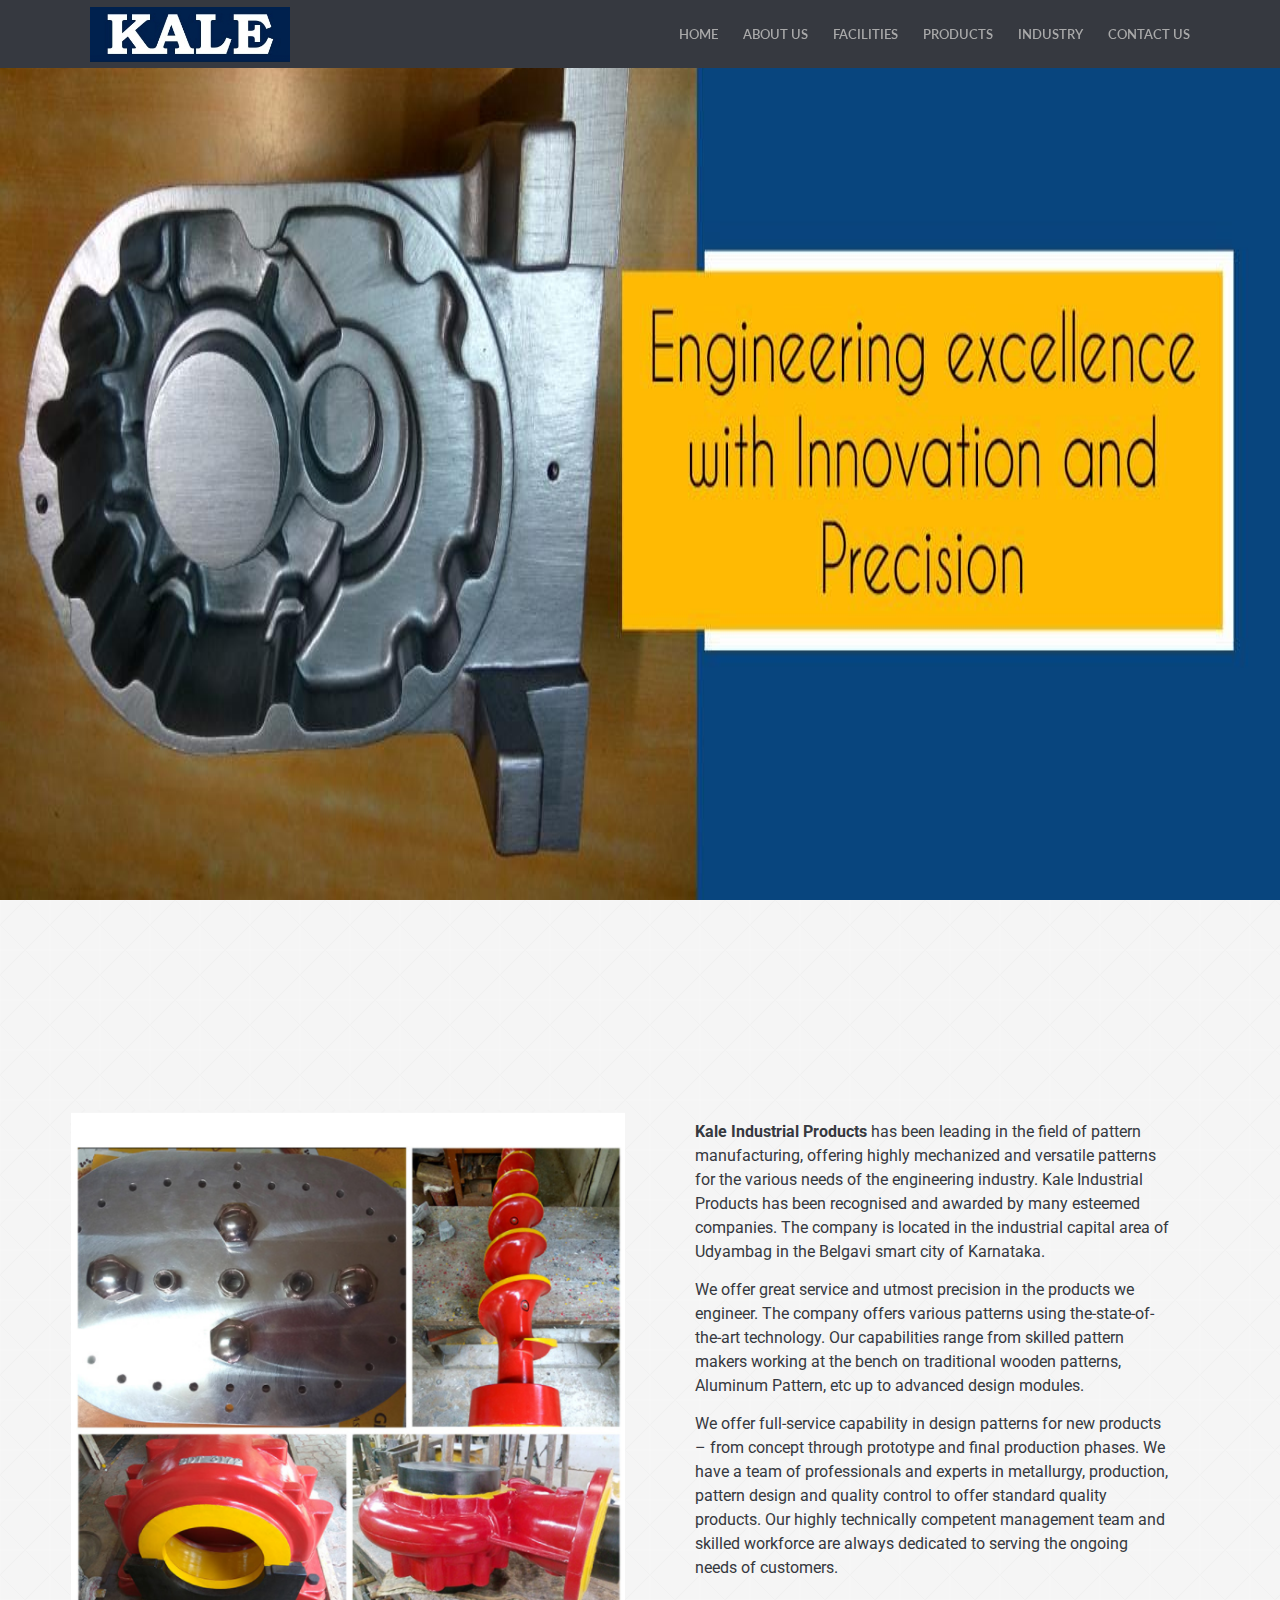
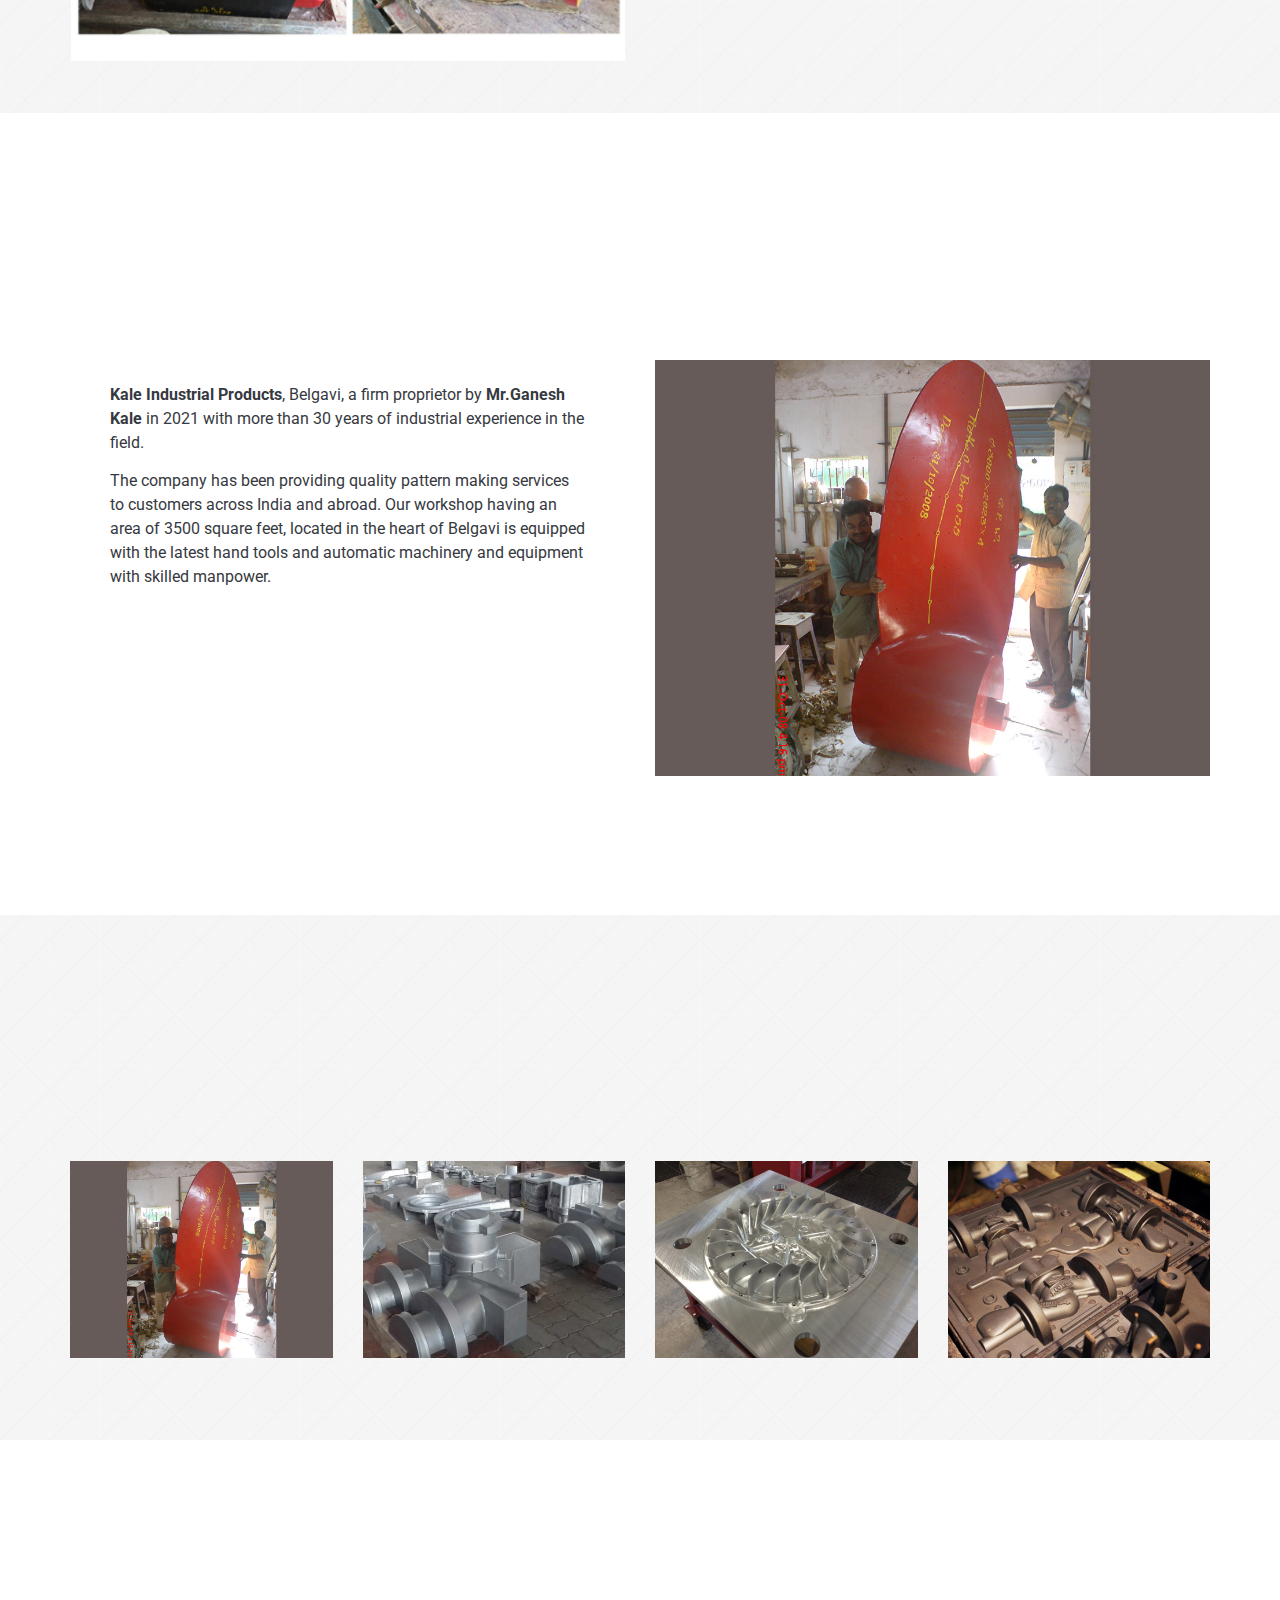
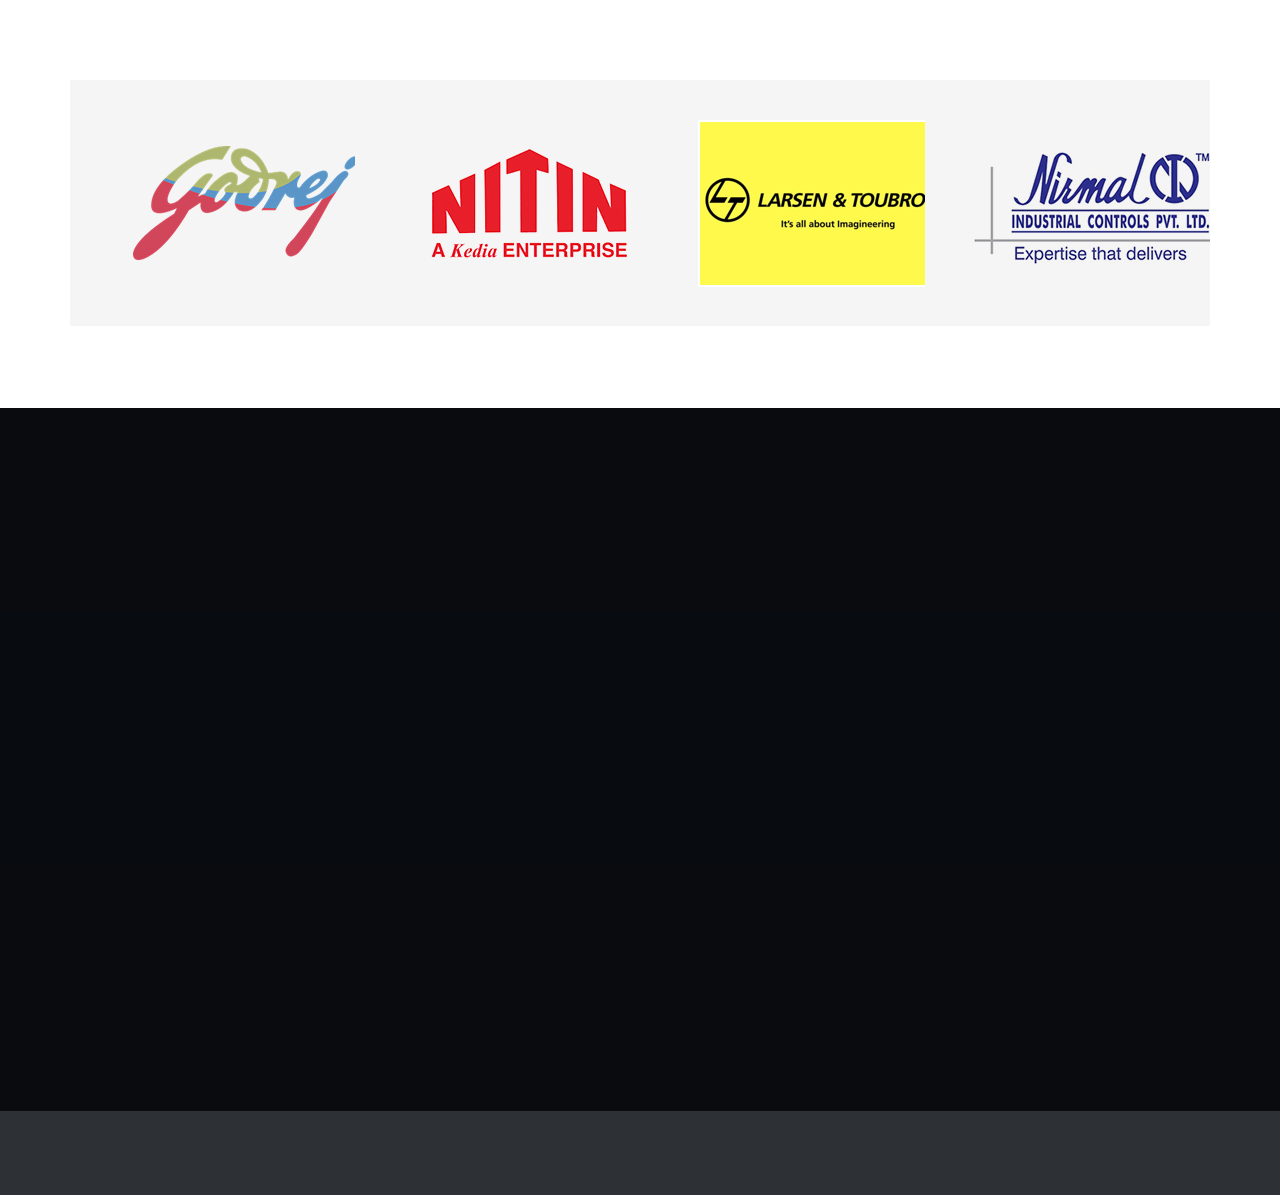
==== commit e964a892: "completed v2" ====
--- a/index.html
+++ b/index.html
@@ -494,7 +494,7 @@
         <!-- Begin footer -->
         <footer class="text-off-white">
 
-            <div class="footer-top">
+            <!-- <div class="footer-top">
                 <div class="container">
                     <div class="row wow bounceInLeft" data-wow-delay="0.4s">
 
@@ -540,9 +540,9 @@
                             </div>
                         </div>
 
-                    </div> <!-- /.row -->
-                </div> <!-- /.container -->
-            </div>
+                    </div>
+                </div>
+            </div> -->
 
             <div class="footer">
                 <div class="container text-center wow fadeIn" data-wow-delay="0.4s">
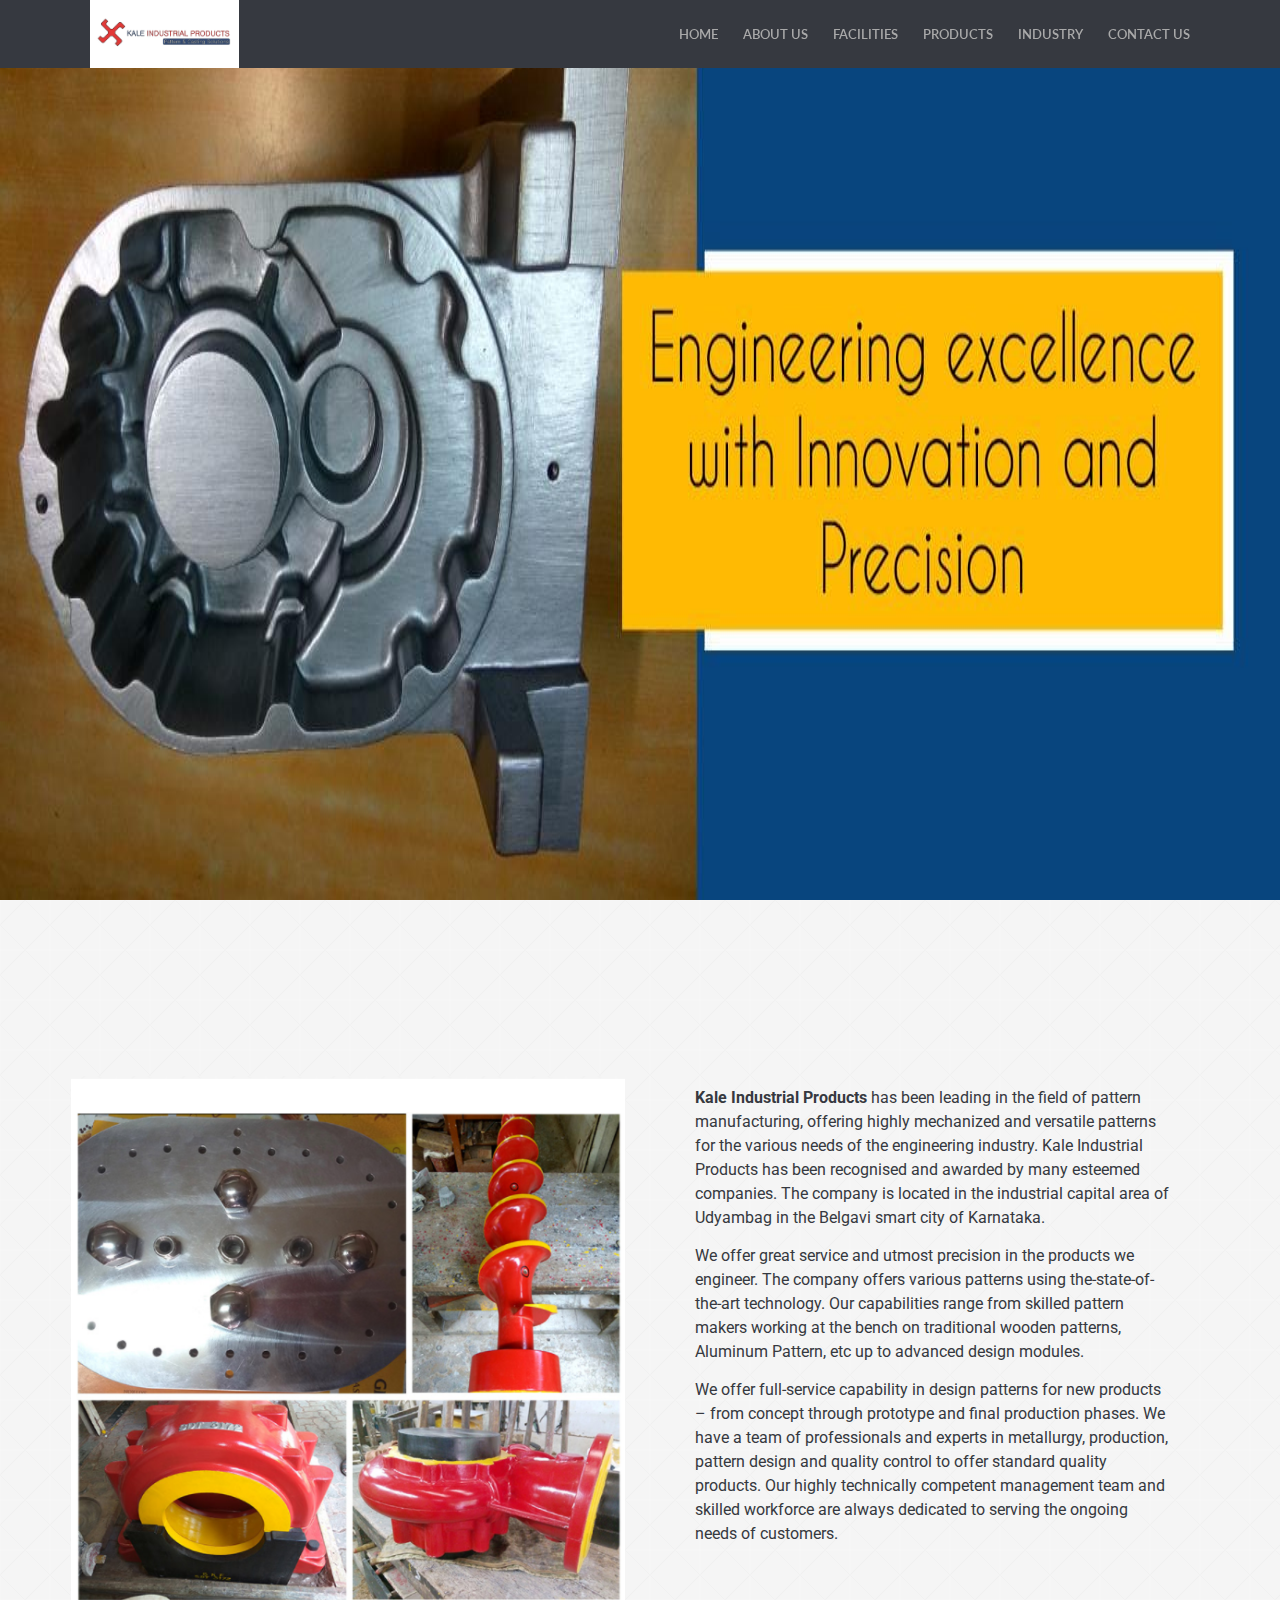
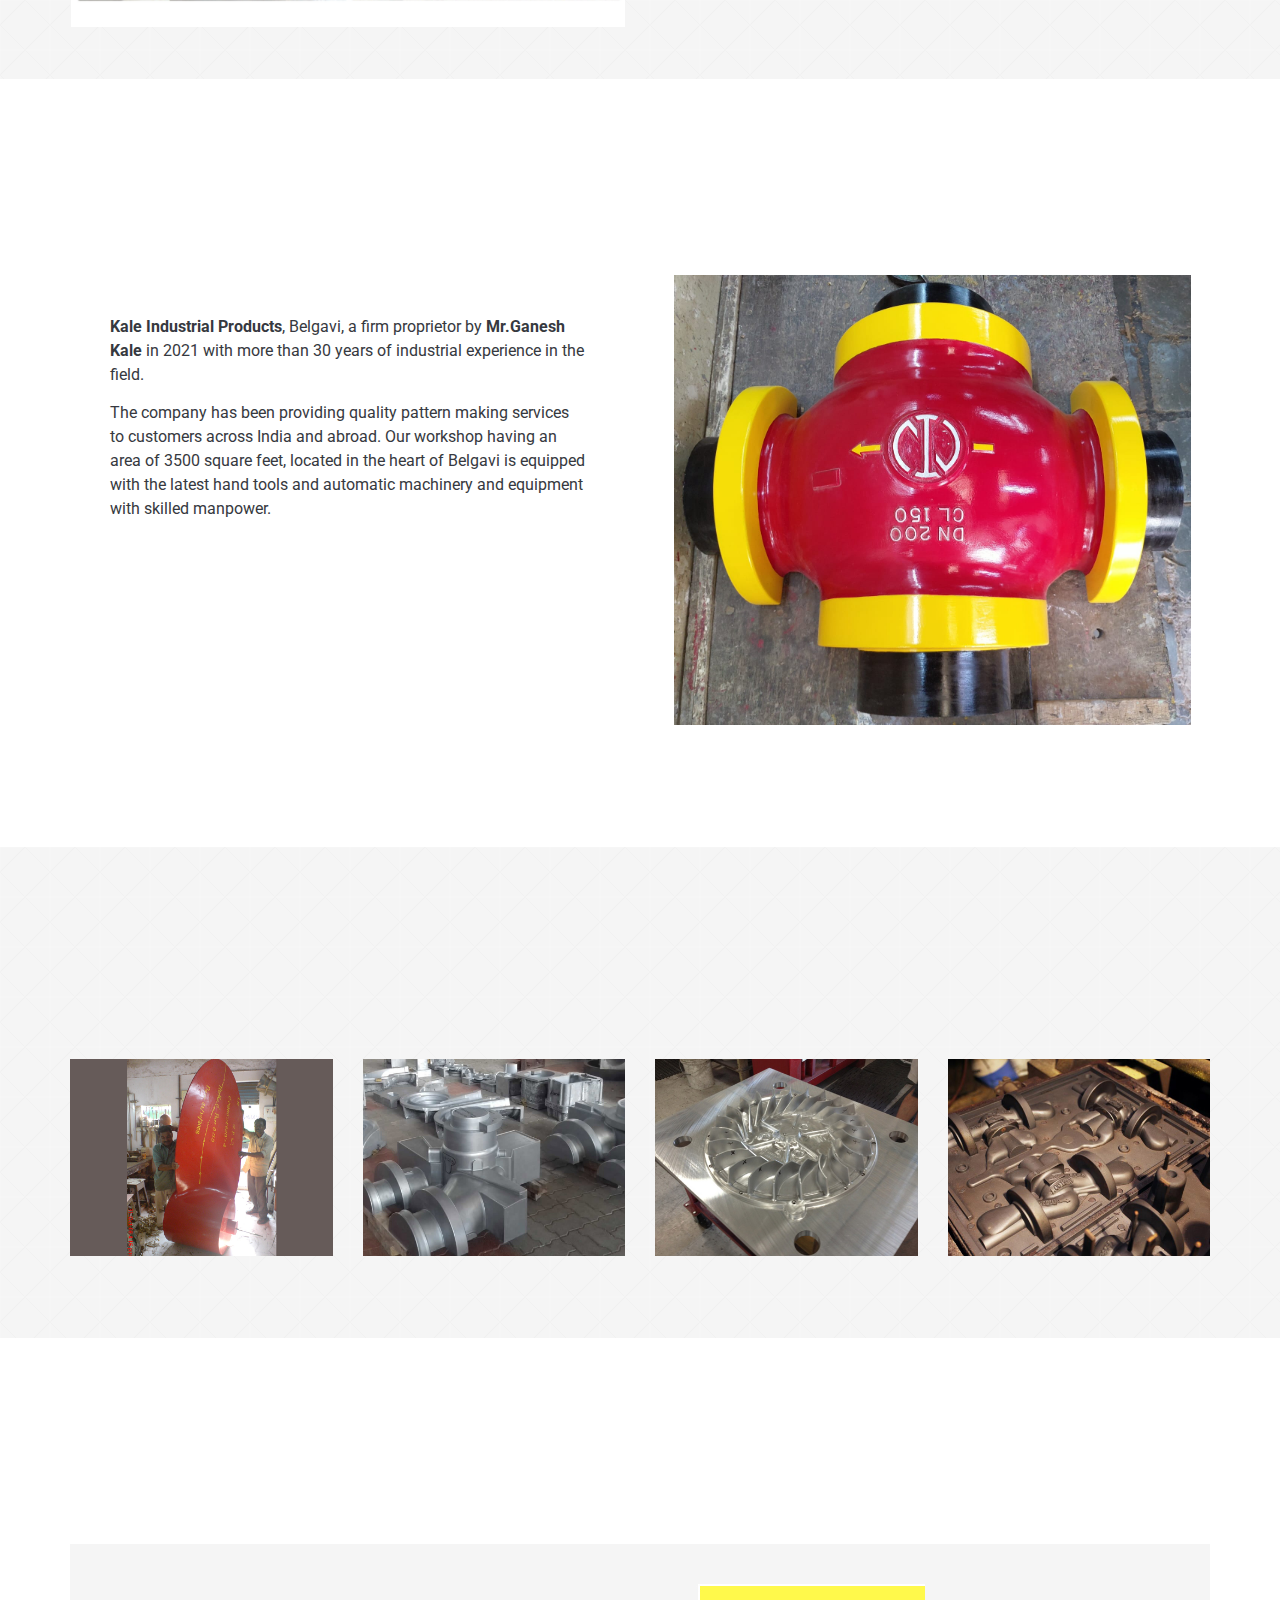
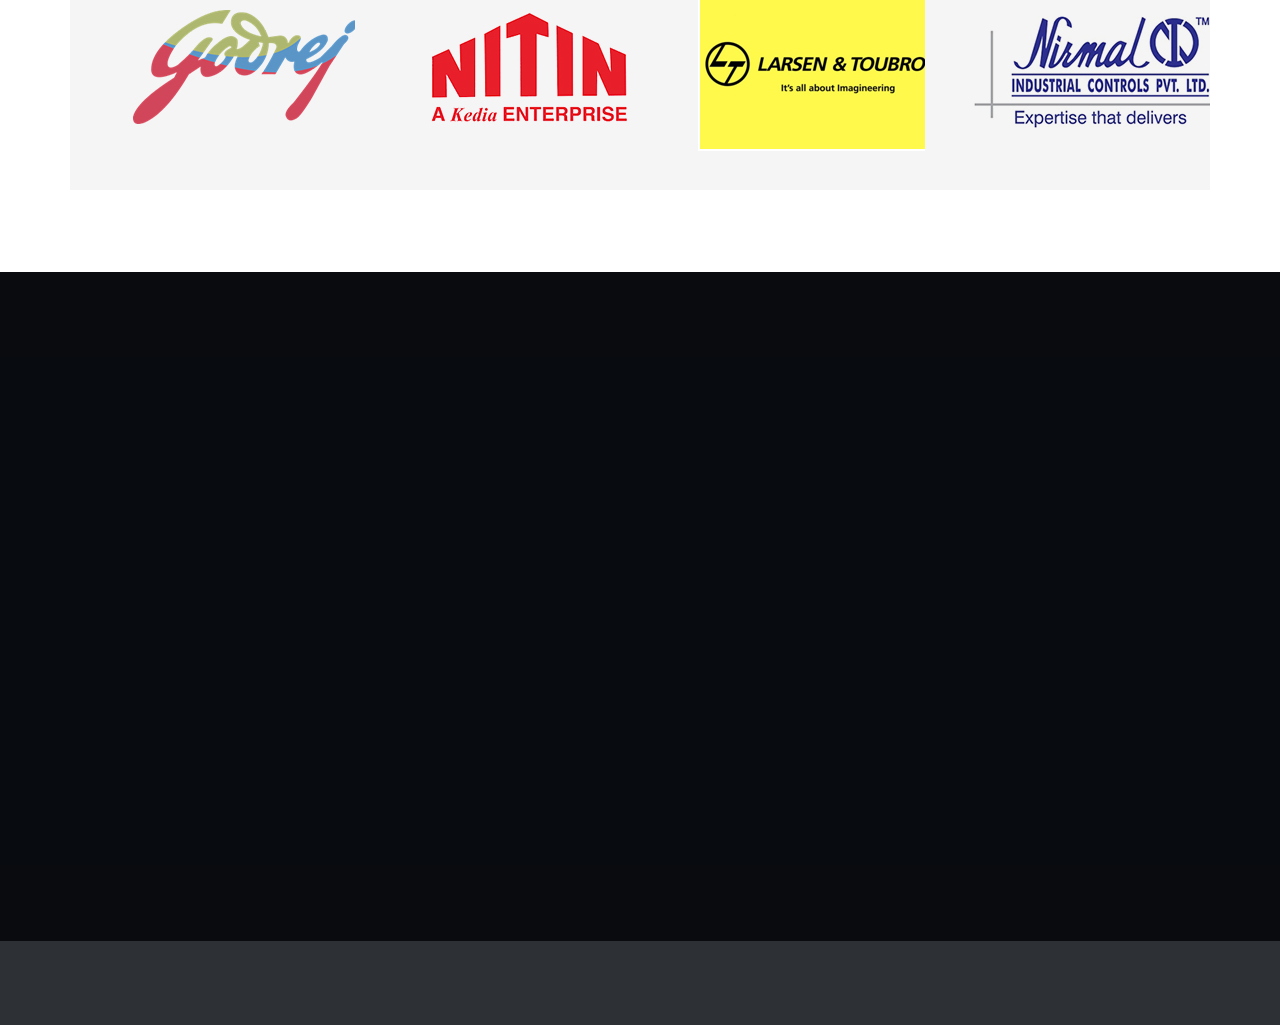
==== commit 33398b66: "final version" ====
--- a/index.html
+++ b/index.html
@@ -141,7 +141,7 @@
                     <div class="page-header text-center wow fadeInUp" data-wow-delay="0.3s">
                         <h2>Welcome</h2>
                         <div class="devider"></div>
-                        <p class="subtitle"><b>What we do!</b></p>
+                
                     </div>
                 </div>
             </div>
@@ -193,7 +193,7 @@
                     <div class="page-header text-center wow fadeInUp" data-wow-delay="0.3s">
                         <h2>About</h2>
                         <div class="devider"></div>
-                        <p class="subtitle"><b>little information</b></p>
+                     
                     </div>
                 </div>
             </div>
@@ -226,7 +226,7 @@
 
                     <div class="col-sm-6">
                         <div class="img-pos">
-                            <img style="width:100%;height:450px; object-fit:contain" src="img/products/wood-pattern1.jpg" alt=""
+                            <img style="width:100%;height:450px; object-fit:contain" src="img/slideshow/2.jpeg" alt=""
                                 class="wp-image-940" />
                         </div>
                     </div>
@@ -273,7 +273,7 @@
                                     <div class="page-header text-center wow fadeInDown" data-wow-delay="0.4s">
                                         <h2>Our Products</h2>
                                         <div class="devider"></div>
-                                        <p class="subtitle"><b>What we are proud of</b></p>
+                                       
                                     </div>
                                 </div>
                             </div>
@@ -354,7 +354,7 @@
                     <div class="page-header text-center wow fadeInDown" data-wow-delay="0.4s">
                         <h2>Our Clients</h2>
                         <div class="devider"></div>
-                        <p class="subtitle"><b>Those who trust us</b></p>
+               
                     </div>
                 </div>
             </div>
@@ -432,7 +432,7 @@
                     <div class="page-header text-center wow fadeInDown" data-wow-delay="0.4s">
                         <h2>Contact US</h2>
                         <div class="devider"></div>
-                        <p class="subtitle"><b>All to contact us</b></p>
+                        
                     </div>
                 </div>
             </div>
@@ -453,7 +453,7 @@
                                     <li><i class="fa fa-phone"></i>&nbsp;98692 45789</li>
 
                                     <li><i class="fa fa-envelope"></i> kaleindpro@gmail.com</li>
-                                    <li><i class="fa fa-skype"></i> Kale Industrial Products</li>
+                                
                                 </ul>
                             </div>
                         </div>
@@ -546,9 +546,7 @@
 
             <div class="footer">
                 <div class="container text-center wow fadeIn" data-wow-delay="0.4s">
-                    <p class="copyright">Copyright &copy; 2015 - Designed By <a href="https://www.behance.net/poljakova"
-                            class="theme-author">Veronika Poljakova</a> &amp; Developed by <a
-                            href="http://www.imransdesign.com/" class="theme-author">Imransdesign</a></p>
+                    <p class="copyright">Copyright &copy; 2021 - Kale Industrial Products</p>
                 </div>
             </div>
 
--- a/css/style.css
+++ b/css/style.css
@@ -178,25 +178,25 @@
 	transition: all 0.2s ease-in-out;
 }
 .navbar-default .navbar-brand {
-	background-image: url(../img/indexpage/logo.jpeg);
+	background-image: url(../img/indexpage/kale\ logo\ and\ header\ v2\ 5.jpg);
 	background-size: contain;
 	width:200px;
 	
 }
 .navbar-shrink .navbar-brand {
-	background-image: url(../img/indexpage/logo.jpeg);
+	background-image: url(../img/indexpage/kale\ logo\ and\ header\ v2\ 5.jpg);
 	background-size: contain;
 	width:200px;
 	
 }
 .navbar-transparent .navbar-brand {
-	background-image: url(../img/indexpage/logo.jpeg);
+	background-image: url(../img/indexpage/kale\ logo\ and\ header\ v2\ 5.jpg);
 	background-size: contain;
 	width:200px;
 	
 }
 .navbar-inverse .navbar-brand {
-	background-image: url(../img/indexpage/logo.jpeg);
+	background-image: url(../img/indexpage/kale\ logo\ and\ header\ v2\ 5.jpg);
 	background-size: contain;
 	width:200px;
 	
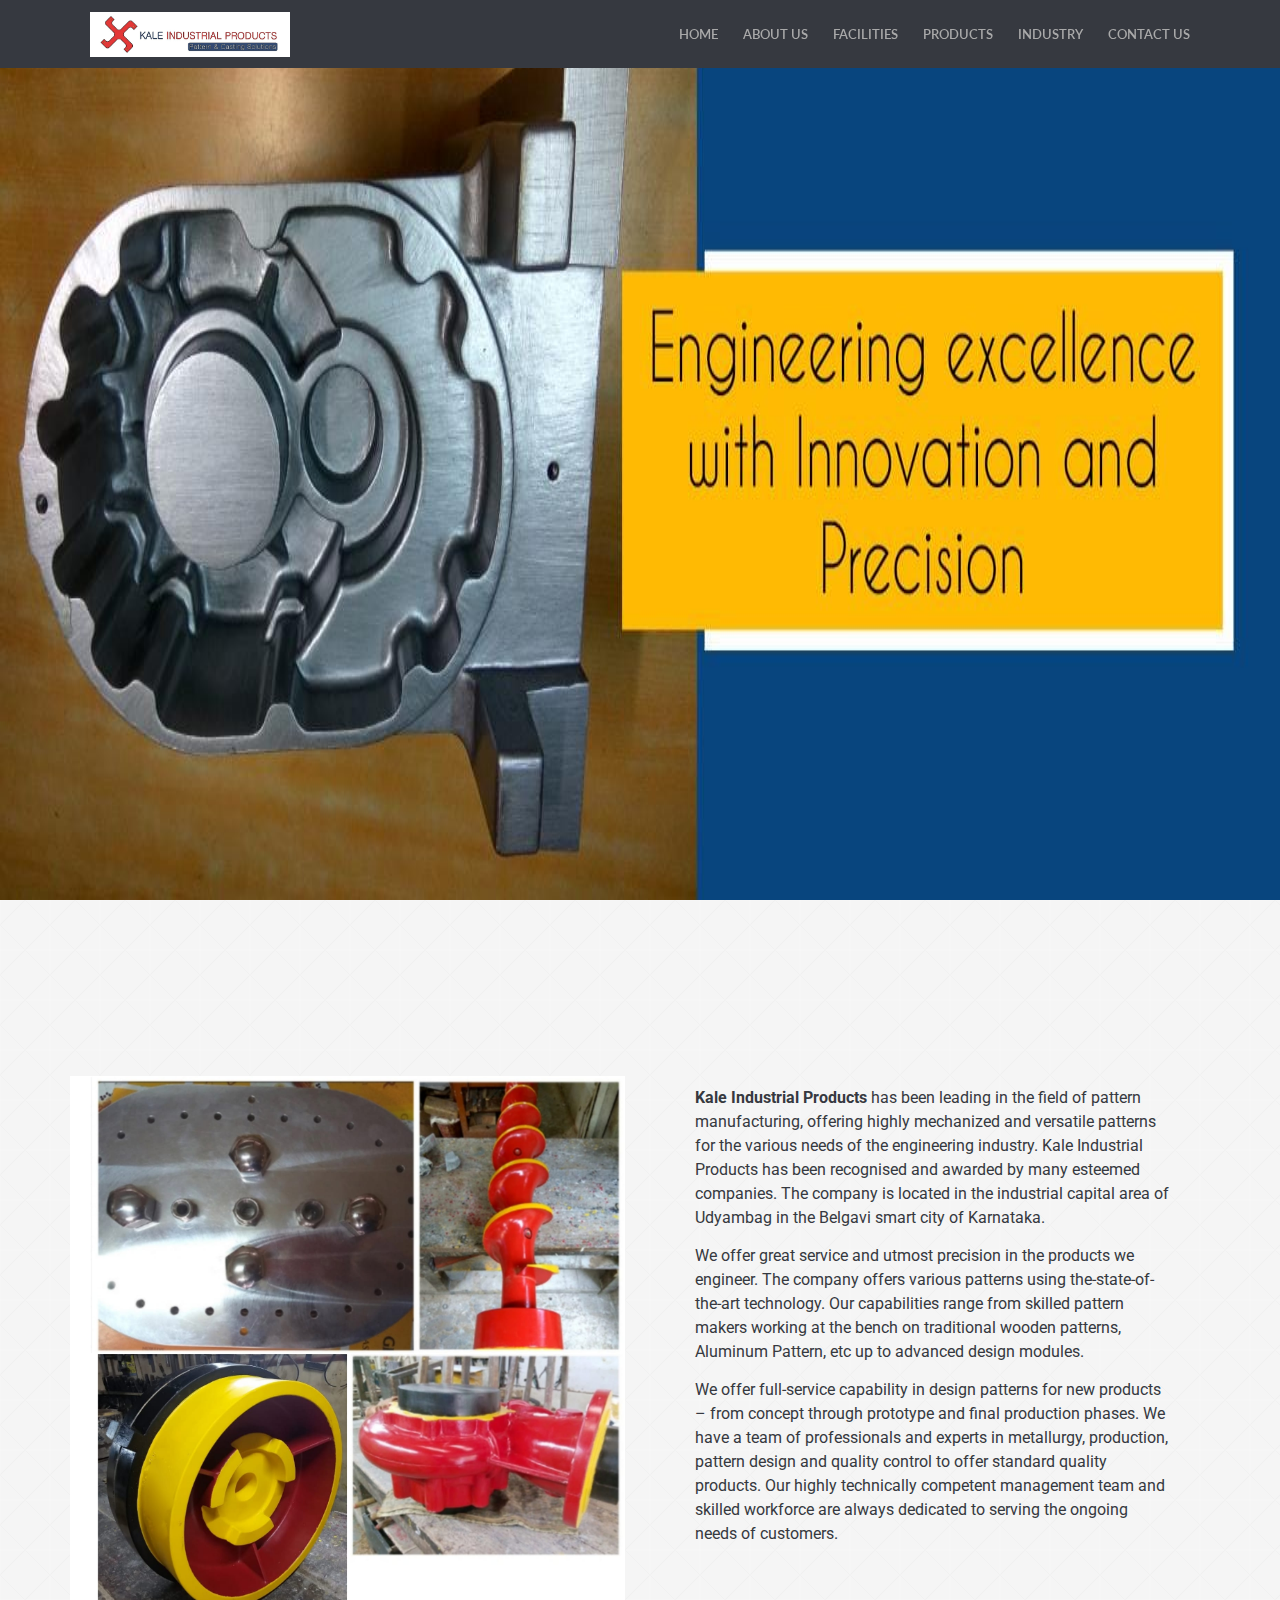
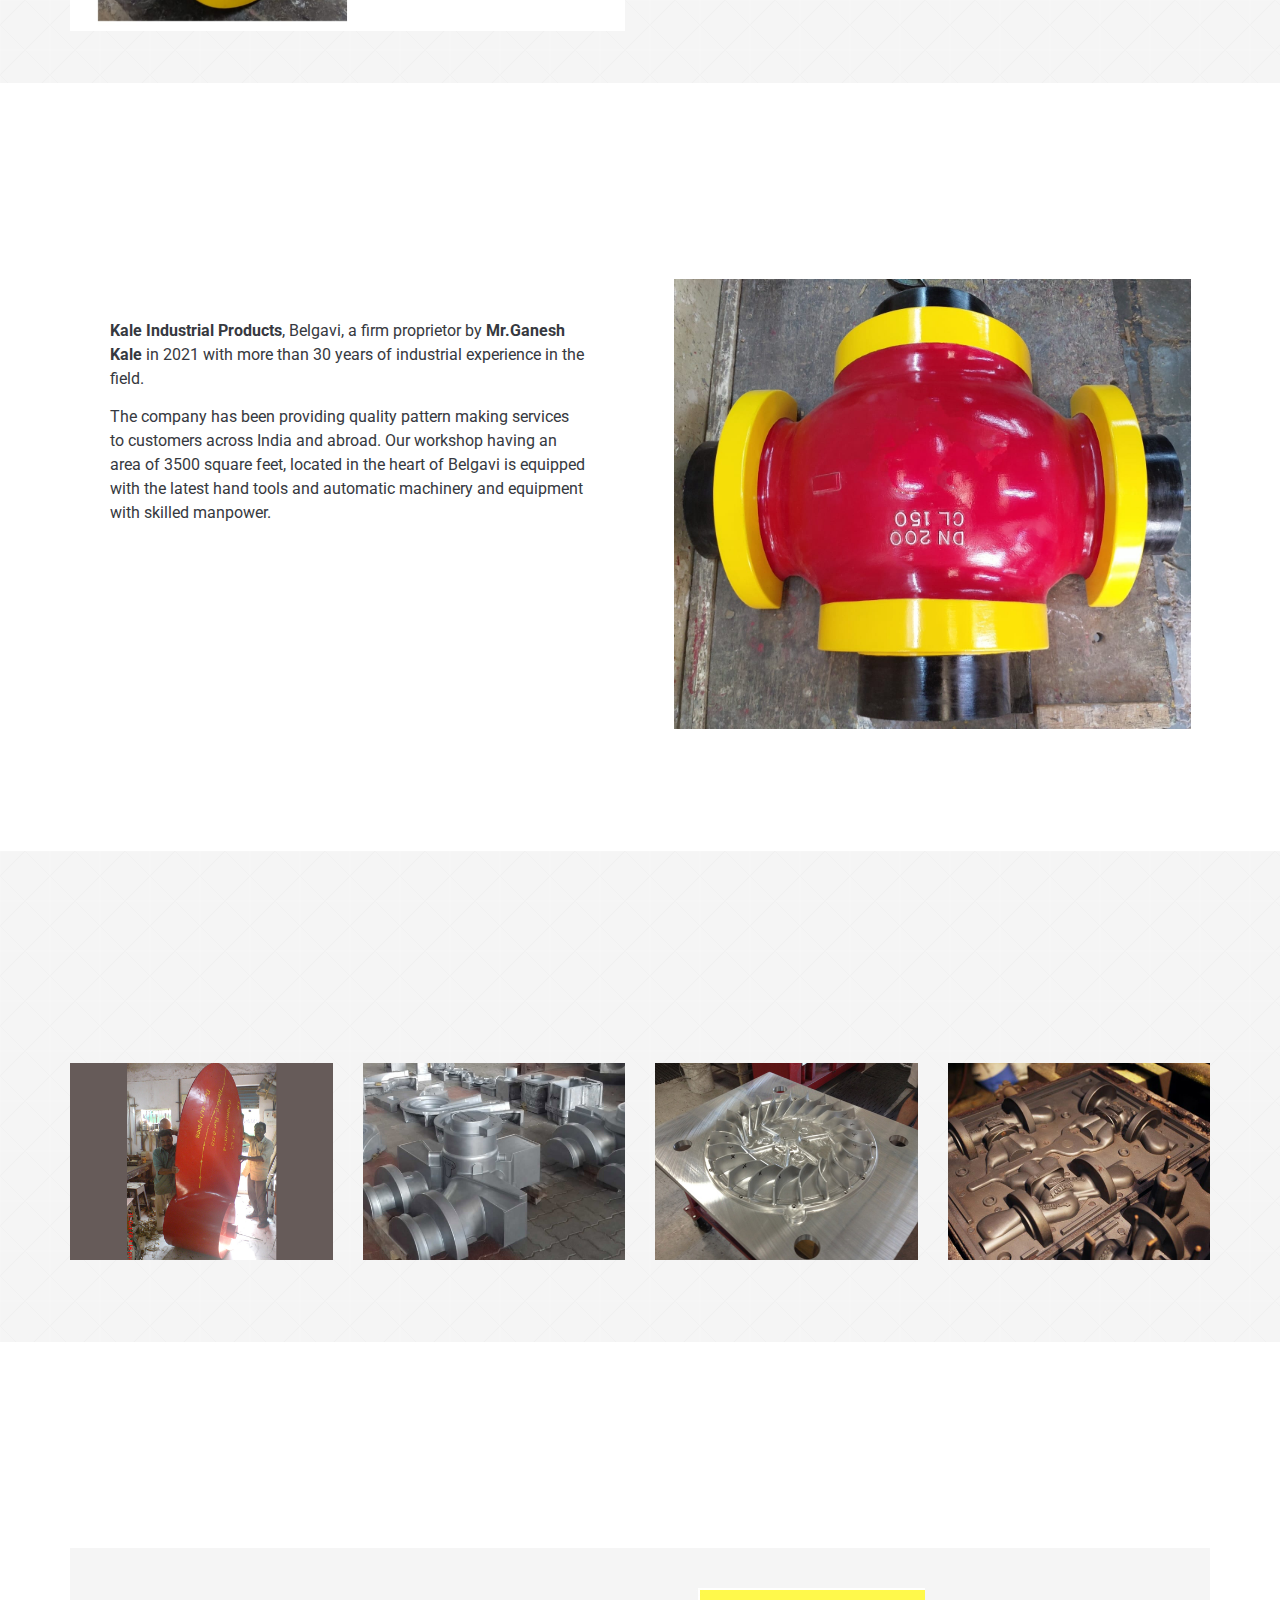
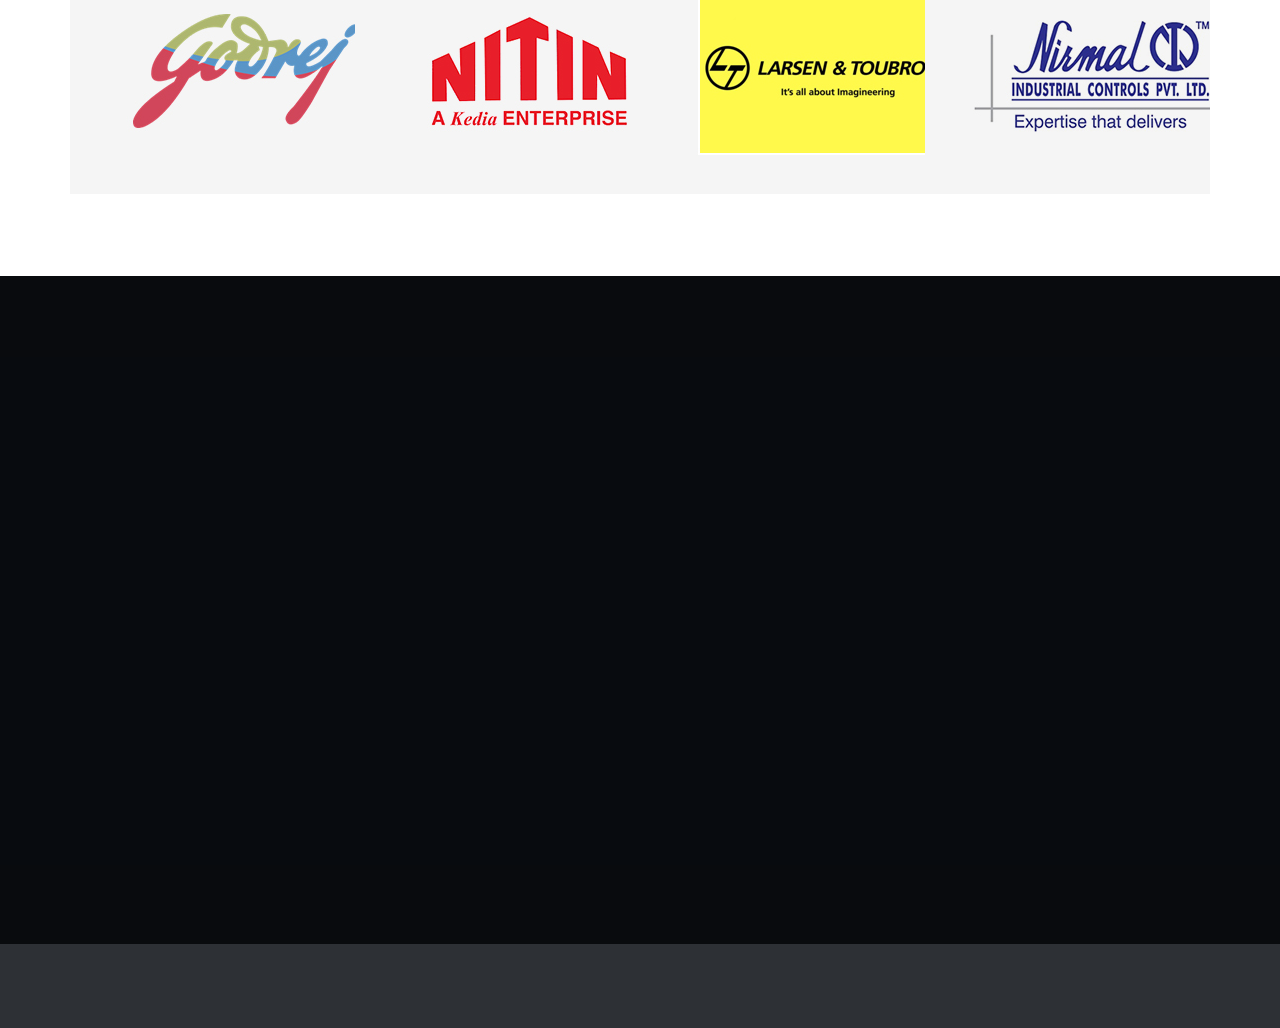
==== commit cbe0fc27: "more changes" ====
--- a/index.html
+++ b/index.html
@@ -150,7 +150,7 @@
                 <div class="row">
                     <div class="col-sm-6">
                         <div class="img-pos">
-                            <img style="width:100%;height:100%; object-fit:contain" src="img/welcome.png" alt=""
+                            <img style="width:100%;height:100%; object-fit:contain" src="img/welcome_part.jpeg" alt=""
                                 class="wp-image-922" />
                         </div>
                     </div>
@@ -226,7 +226,7 @@
 
                     <div class="col-sm-6">
                         <div class="img-pos">
-                            <img style="width:100%;height:450px; object-fit:contain" src="img/slideshow/2.jpeg" alt=""
+                            <img style="width:100%;height:450px; object-fit:contain" src="img/slideshow/r1.jpeg" alt=""
                                 class="wp-image-940" />
                         </div>
                     </div>
@@ -284,7 +284,7 @@
                                     <div class="row" id="portfolio">
                                         <div class="col-xs-12 col-sm-3 appsDevelopment">
                                             <div class="portfolio_single_content">
-                                                <img src="img/products/wood-pattern1.jpg" alt="title" />
+                                                <img src="img/products/wood-pattern1.jpg" alt="title" style="object-fit: contain;"/>
                                                 <div>
                                                     <a href="#">TEAK WOOD </a>
                                                     <span>PATTERNS</span>
--- a/css/style.css
+++ b/css/style.css
@@ -178,25 +178,25 @@
 	transition: all 0.2s ease-in-out;
 }
 .navbar-default .navbar-brand {
-	background-image: url(../img/indexpage/kale\ logo\ and\ header\ v2\ 5.jpg);
+	background-image: url(../img/indexpage/kale\ logo\ and\ header\ v2\ 6.jpg);
 	background-size: contain;
 	width:200px;
 	
 }
 .navbar-shrink .navbar-brand {
-	background-image: url(../img/indexpage/kale\ logo\ and\ header\ v2\ 5.jpg);
+	background-image: url(../img/indexpage/kale\ logo\ and\ header\ v2\ 6.jpg);
 	background-size: contain;
 	width:200px;
 	
 }
 .navbar-transparent .navbar-brand {
-	background-image: url(../img/indexpage/kale\ logo\ and\ header\ v2\ 5.jpg);
+	background-image: url(../img/indexpage/kale\ logo\ and\ header\ v2\ 6.jpg);
 	background-size: contain;
 	width:200px;
 	
 }
 .navbar-inverse .navbar-brand {
-	background-image: url(../img/indexpage/kale\ logo\ and\ header\ v2\ 5.jpg);
+	background-image: url(../img/indexpage/kale\ logo\ and\ header\ v2\ 6.jpg);
 	background-size: contain;
 	width:200px;
 	
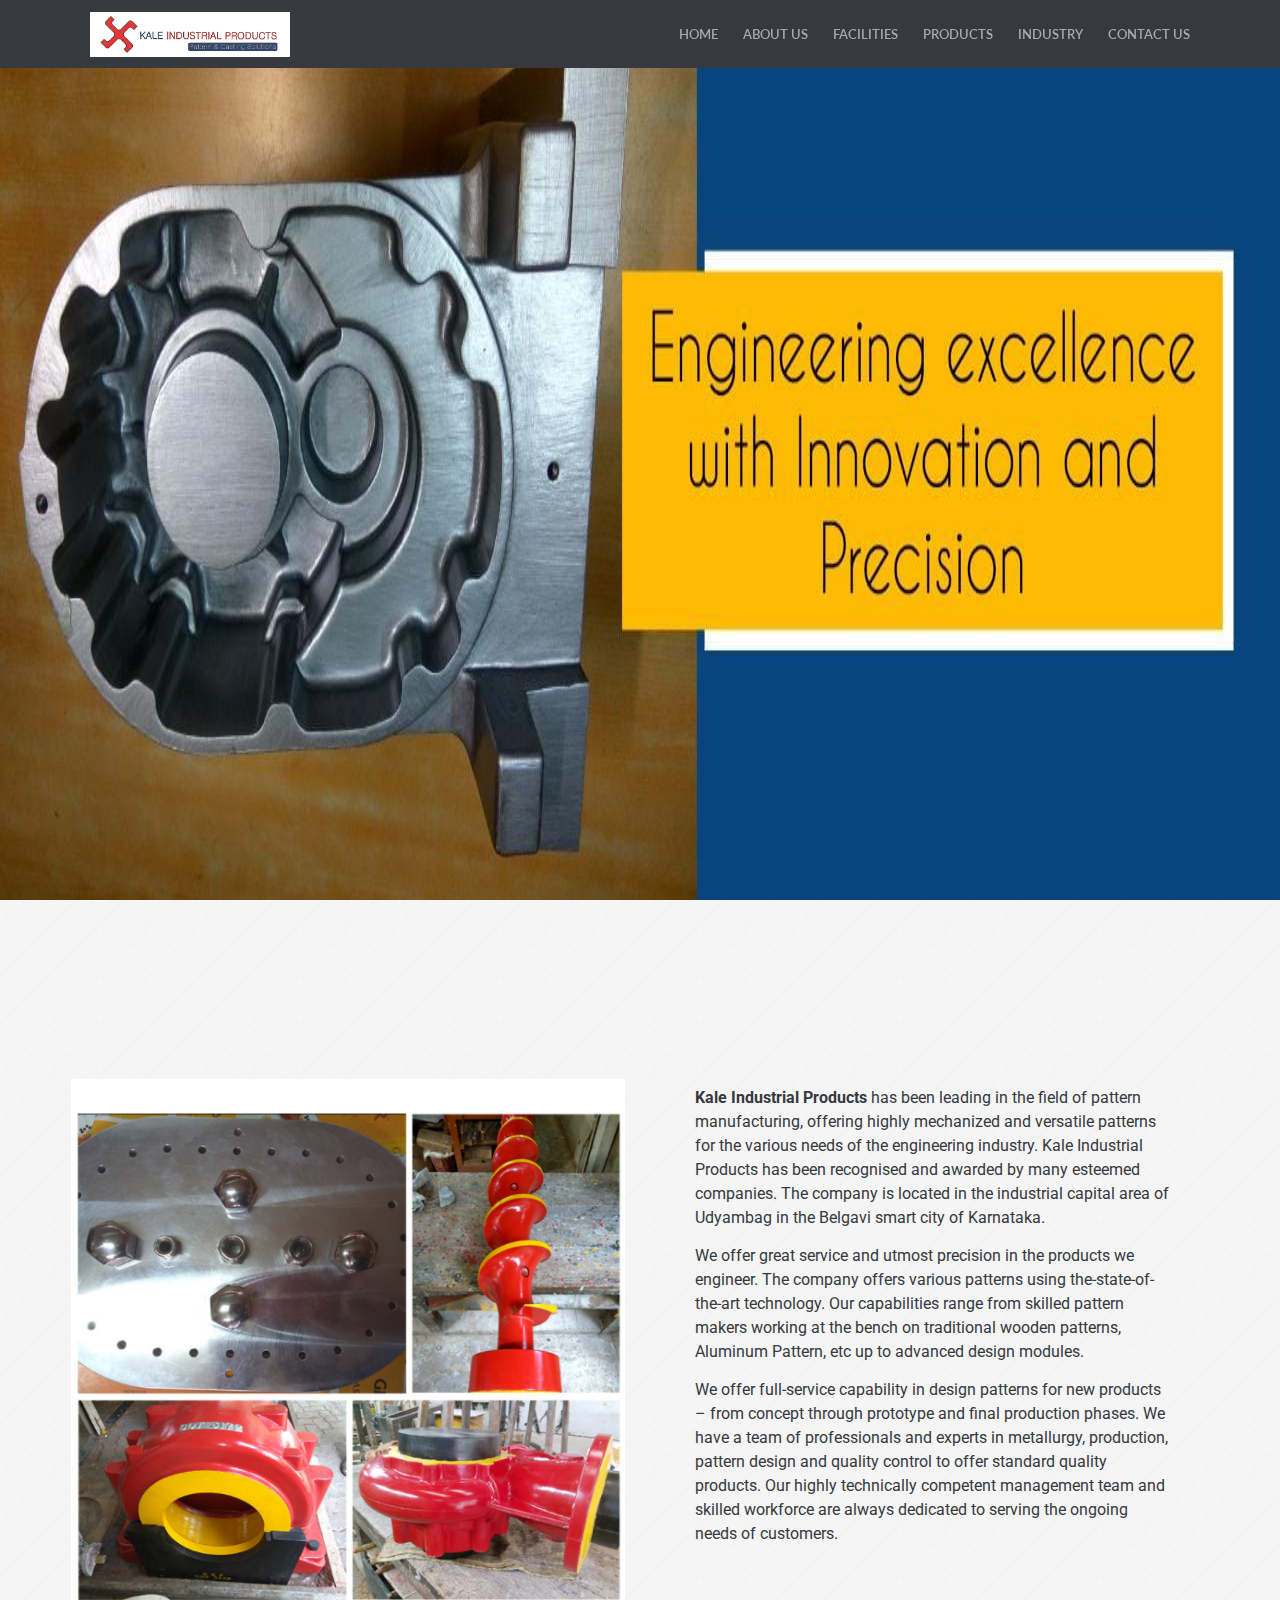
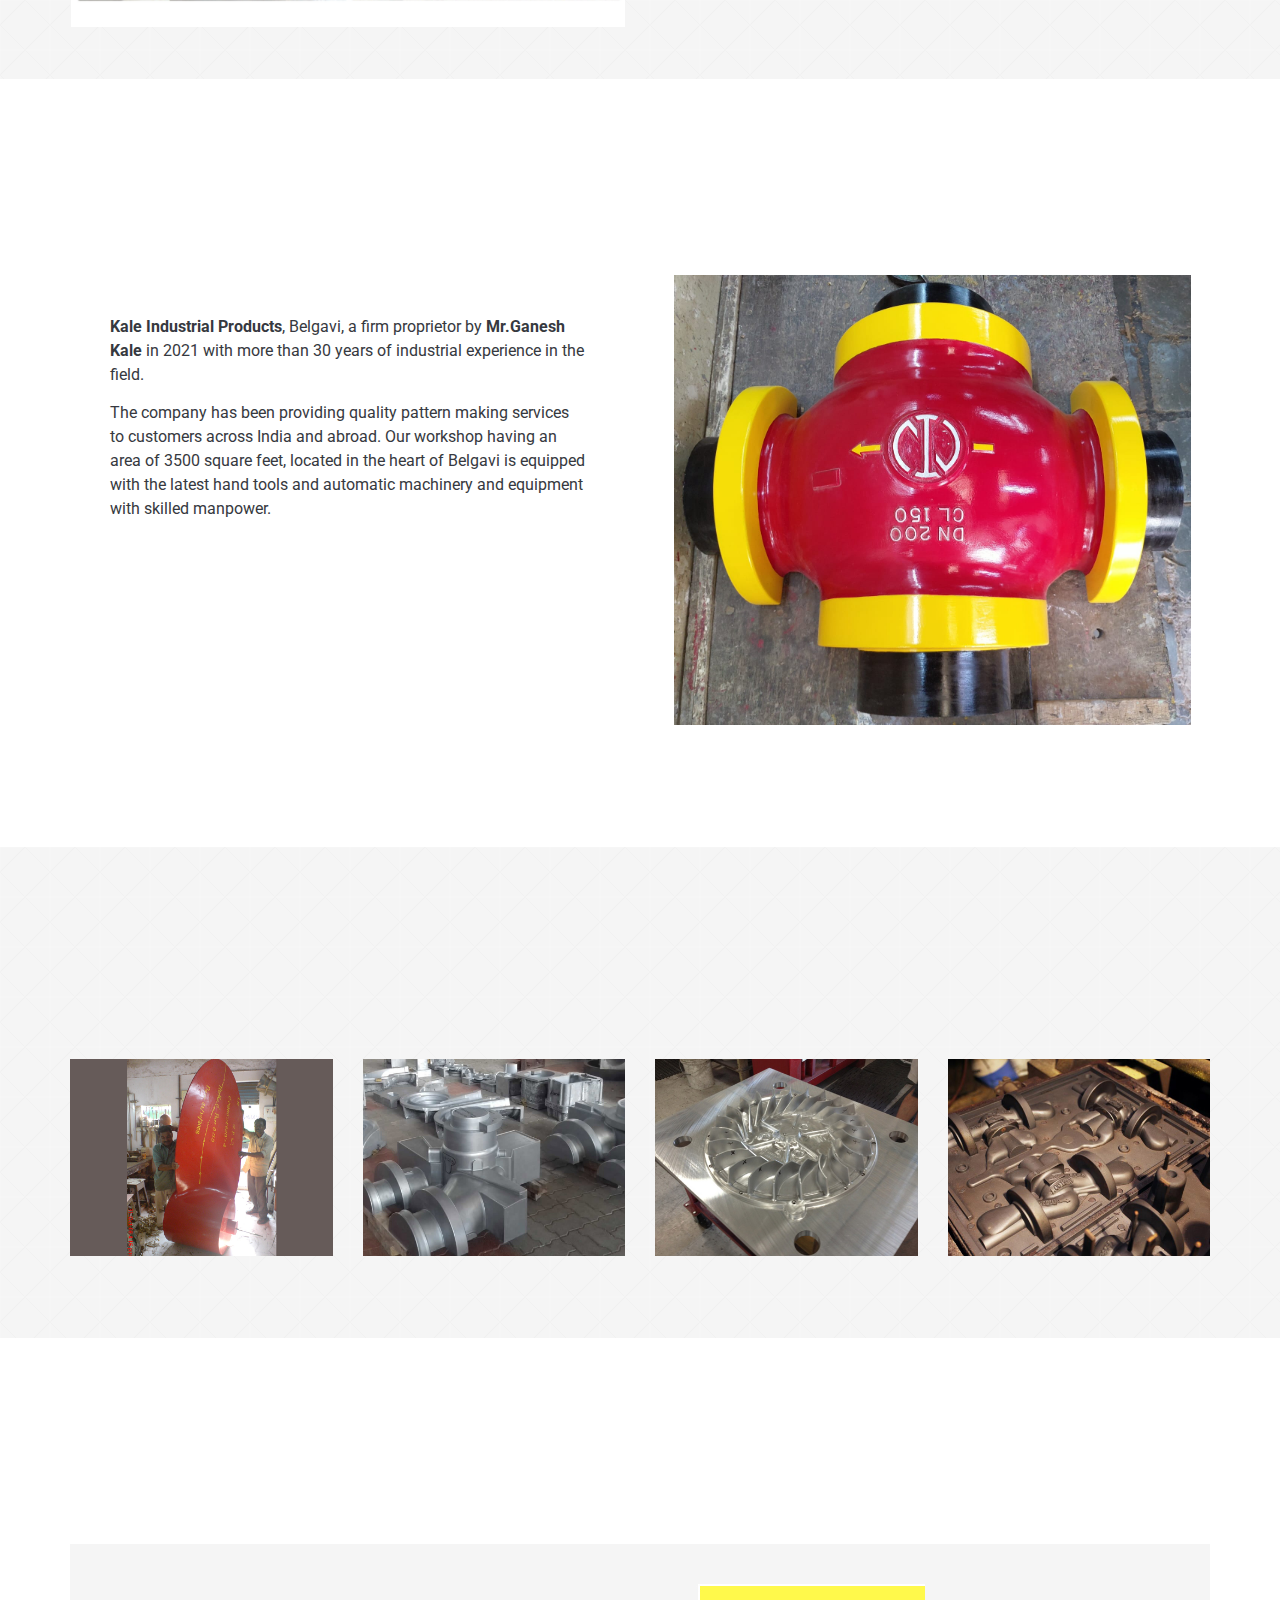
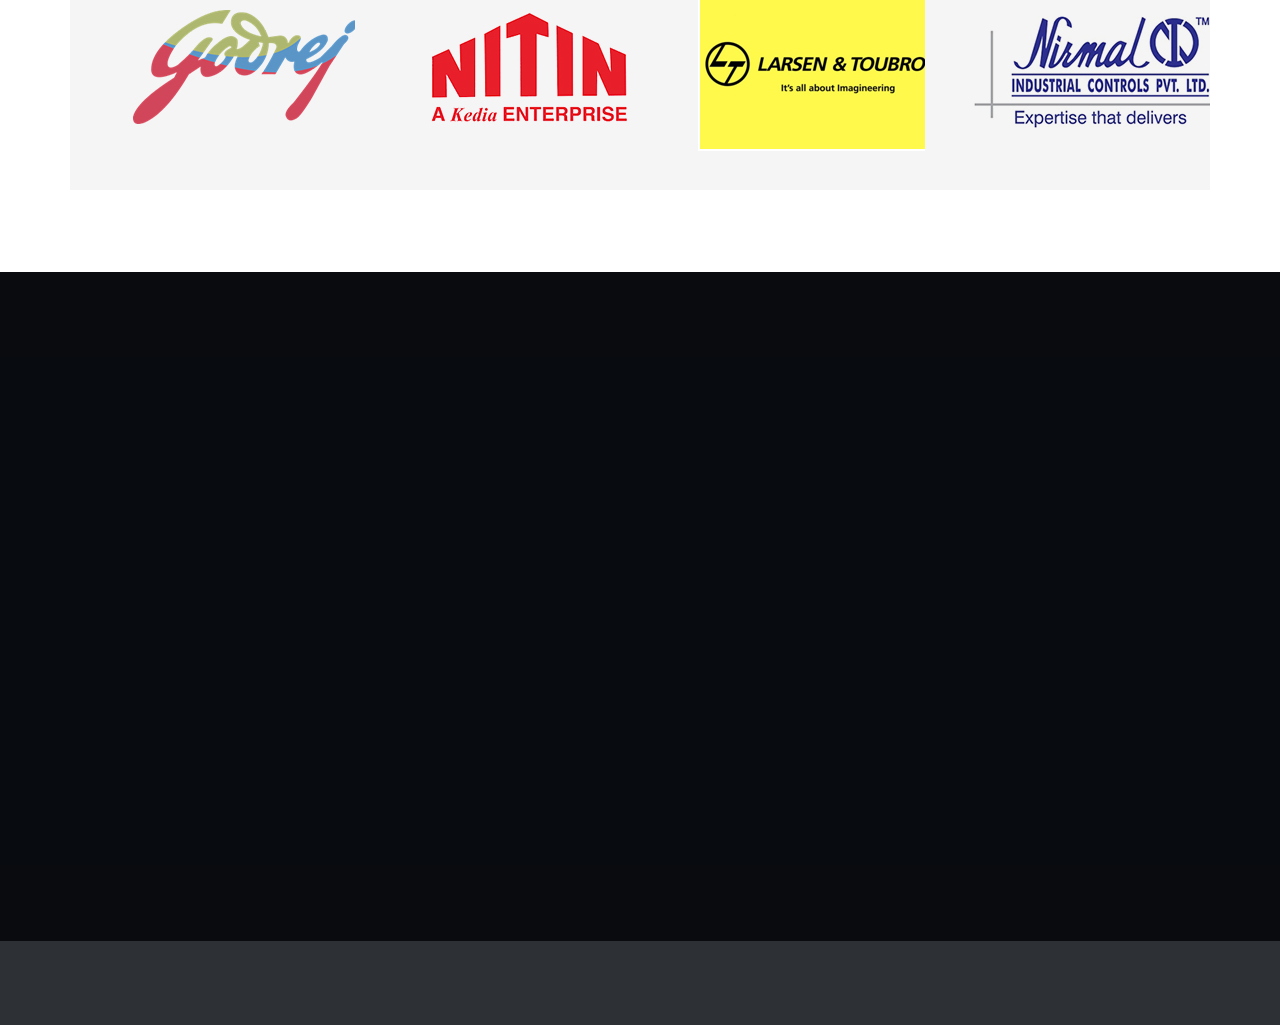
==== commit 558d191e: "reverting" ====
--- a/index.html
+++ b/index.html
@@ -150,7 +150,7 @@
                 <div class="row">
                     <div class="col-sm-6">
                         <div class="img-pos">
-                            <img style="width:100%;height:100%; object-fit:contain" src="img/welcome_part.jpeg" alt=""
+                            <img style="width:100%;height:100%; object-fit:contain" src="img/welcome.png" alt=""
                                 class="wp-image-922" />
                         </div>
                     </div>
@@ -226,7 +226,7 @@
 
                     <div class="col-sm-6">
                         <div class="img-pos">
-                            <img style="width:100%;height:450px; object-fit:contain" src="img/slideshow/r1.jpeg" alt=""
+                            <img style="width:100%;height:450px; object-fit:contain" src="img/slideshow/2.jpeg" alt=""
                                 class="wp-image-940" />
                         </div>
                     </div>
@@ -284,7 +284,7 @@
                                     <div class="row" id="portfolio">
                                         <div class="col-xs-12 col-sm-3 appsDevelopment">
                                             <div class="portfolio_single_content">
-                                                <img src="img/products/wood-pattern1.jpg" alt="title" style="object-fit: contain;"/>
+                                                <img src="img/products/wood-pattern1.jpg" alt="title" />
                                                 <div>
                                                     <a href="#">TEAK WOOD </a>
                                                     <span>PATTERNS</span>
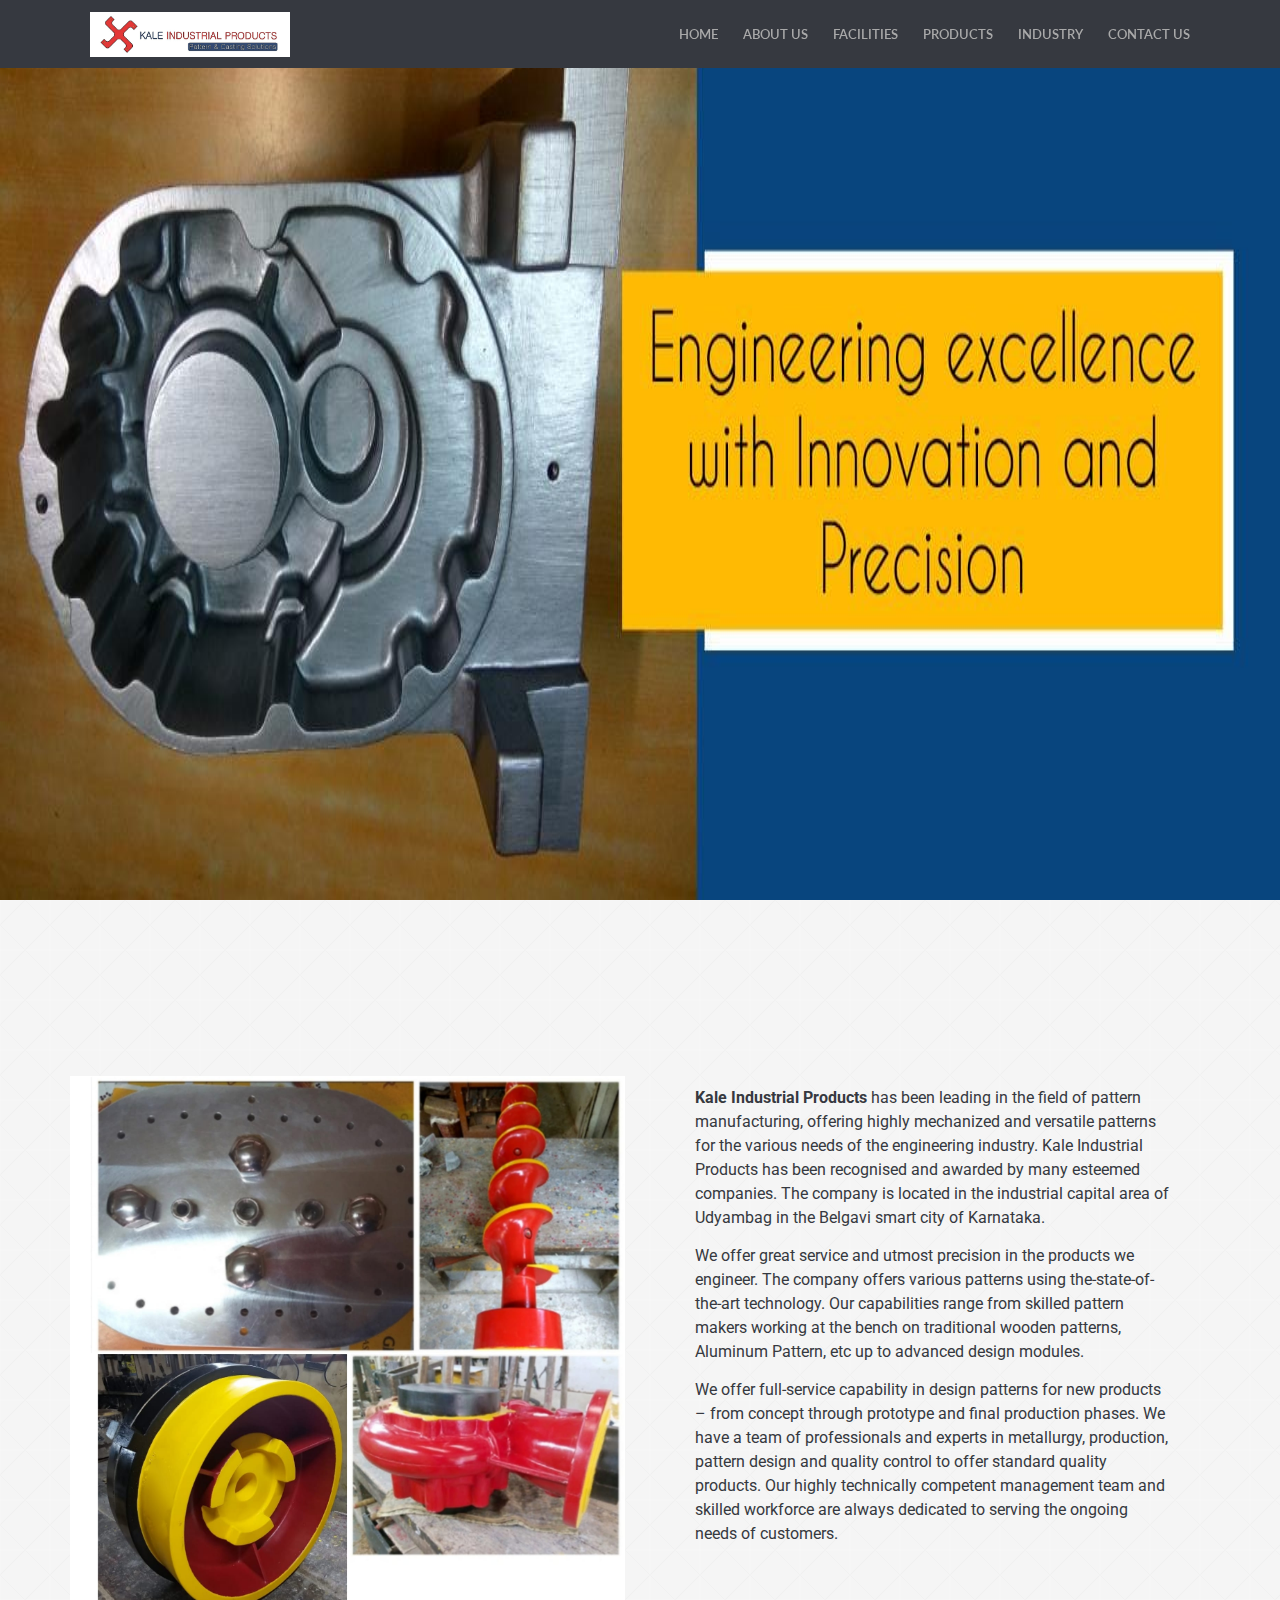
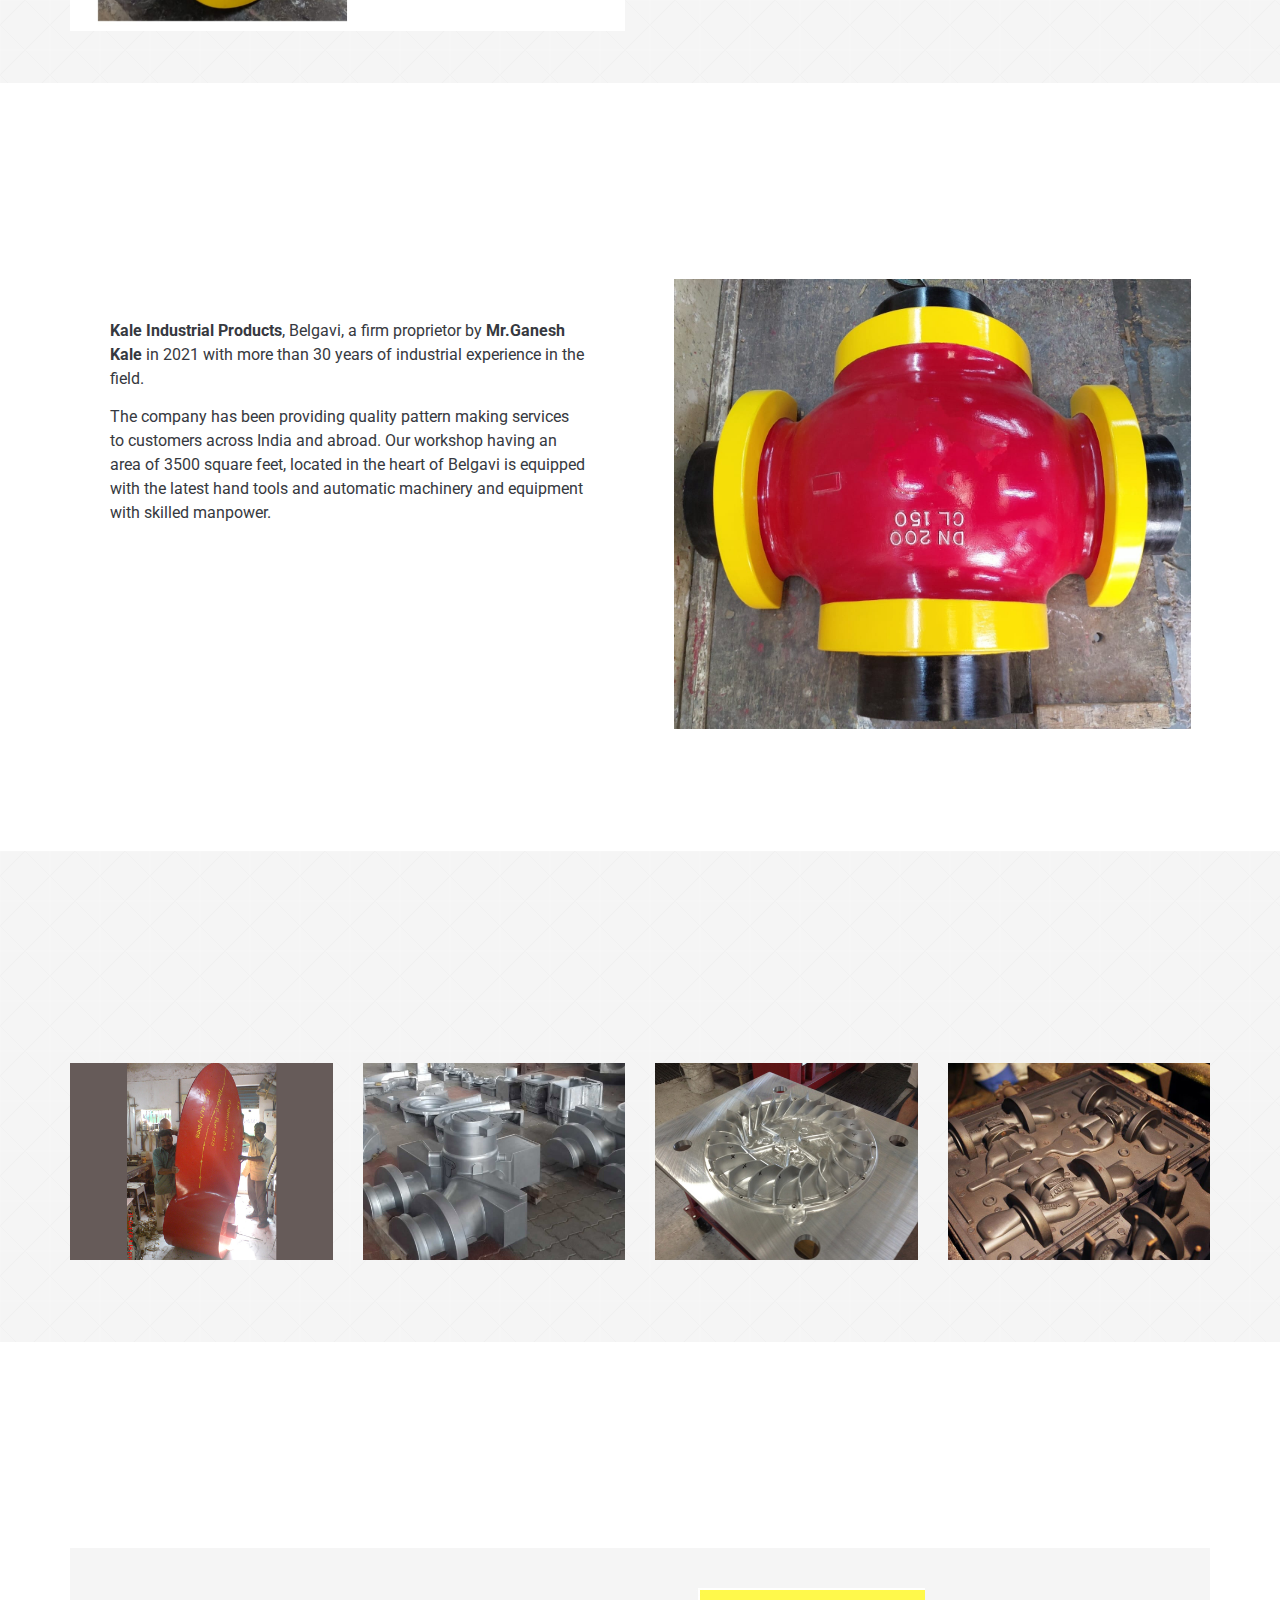
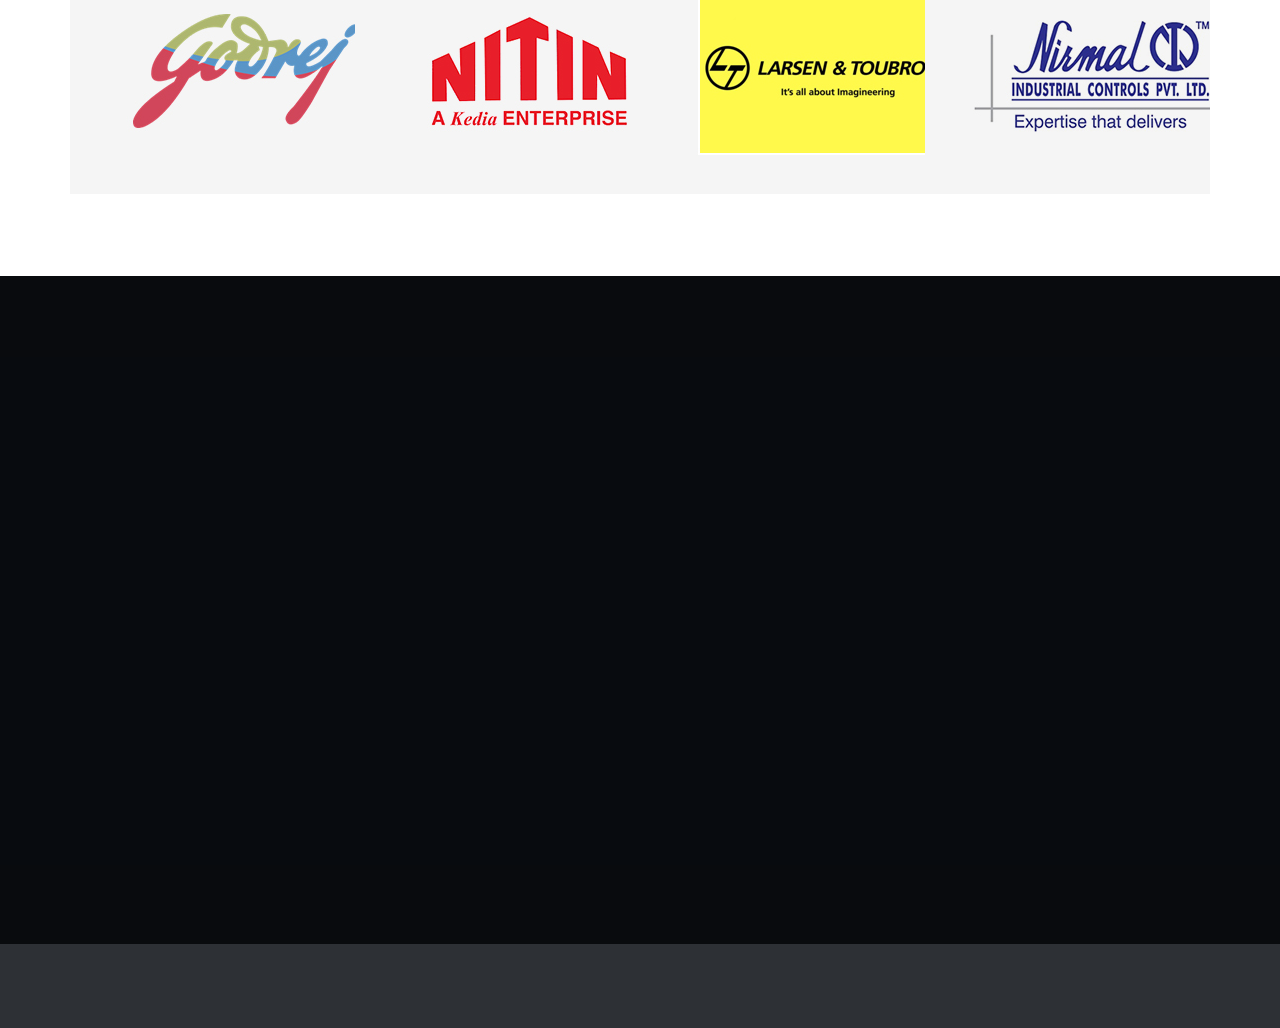
==== commit 9e4360f6: "new image" ====
--- a/index.html
+++ b/index.html
@@ -150,7 +150,7 @@
                 <div class="row">
                     <div class="col-sm-6">
                         <div class="img-pos">
-                            <img style="width:100%;height:100%; object-fit:contain" src="img/welcome.png" alt=""
+                            <img style="width:100%;height:100%; object-fit:contain" src="img/welcome_part.jpeg" alt=""
                                 class="wp-image-922" />
                         </div>
                     </div>
@@ -226,7 +226,7 @@
 
                     <div class="col-sm-6">
                         <div class="img-pos">
-                            <img style="width:100%;height:450px; object-fit:contain" src="img/slideshow/2.jpeg" alt=""
+                            <img style="width:100%;height:450px; object-fit:contain" src="img/slideshow/r1.jpeg" alt=""
                                 class="wp-image-940" />
                         </div>
                     </div>
@@ -284,7 +284,7 @@
                                     <div class="row" id="portfolio">
                                         <div class="col-xs-12 col-sm-3 appsDevelopment">
                                             <div class="portfolio_single_content">
-                                                <img src="img/products/wood-pattern1.jpg" alt="title" />
+                                                <img src="img/products/wood-pattern1.jpg" alt="title" style="object-fit: contain;"/>
                                                 <div>
                                                     <a href="#">TEAK WOOD </a>
                                                     <span>PATTERNS</span>
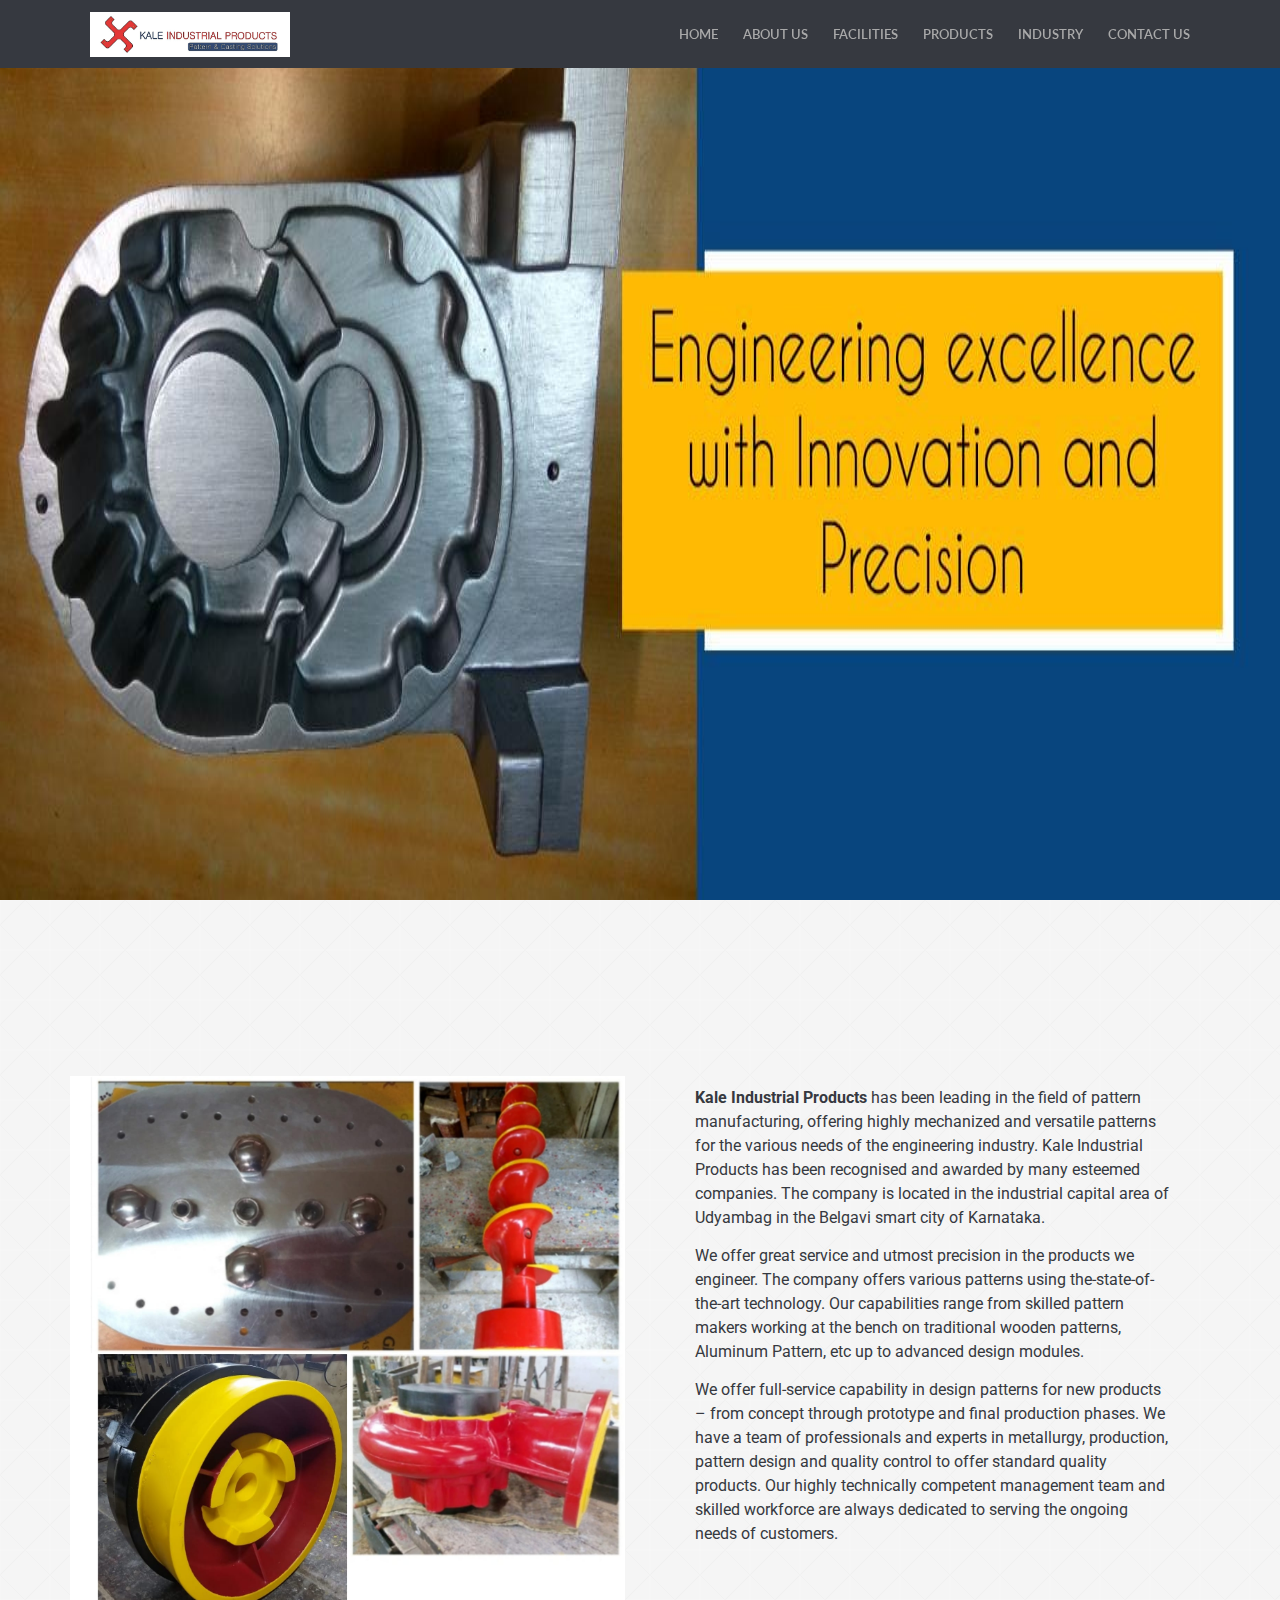
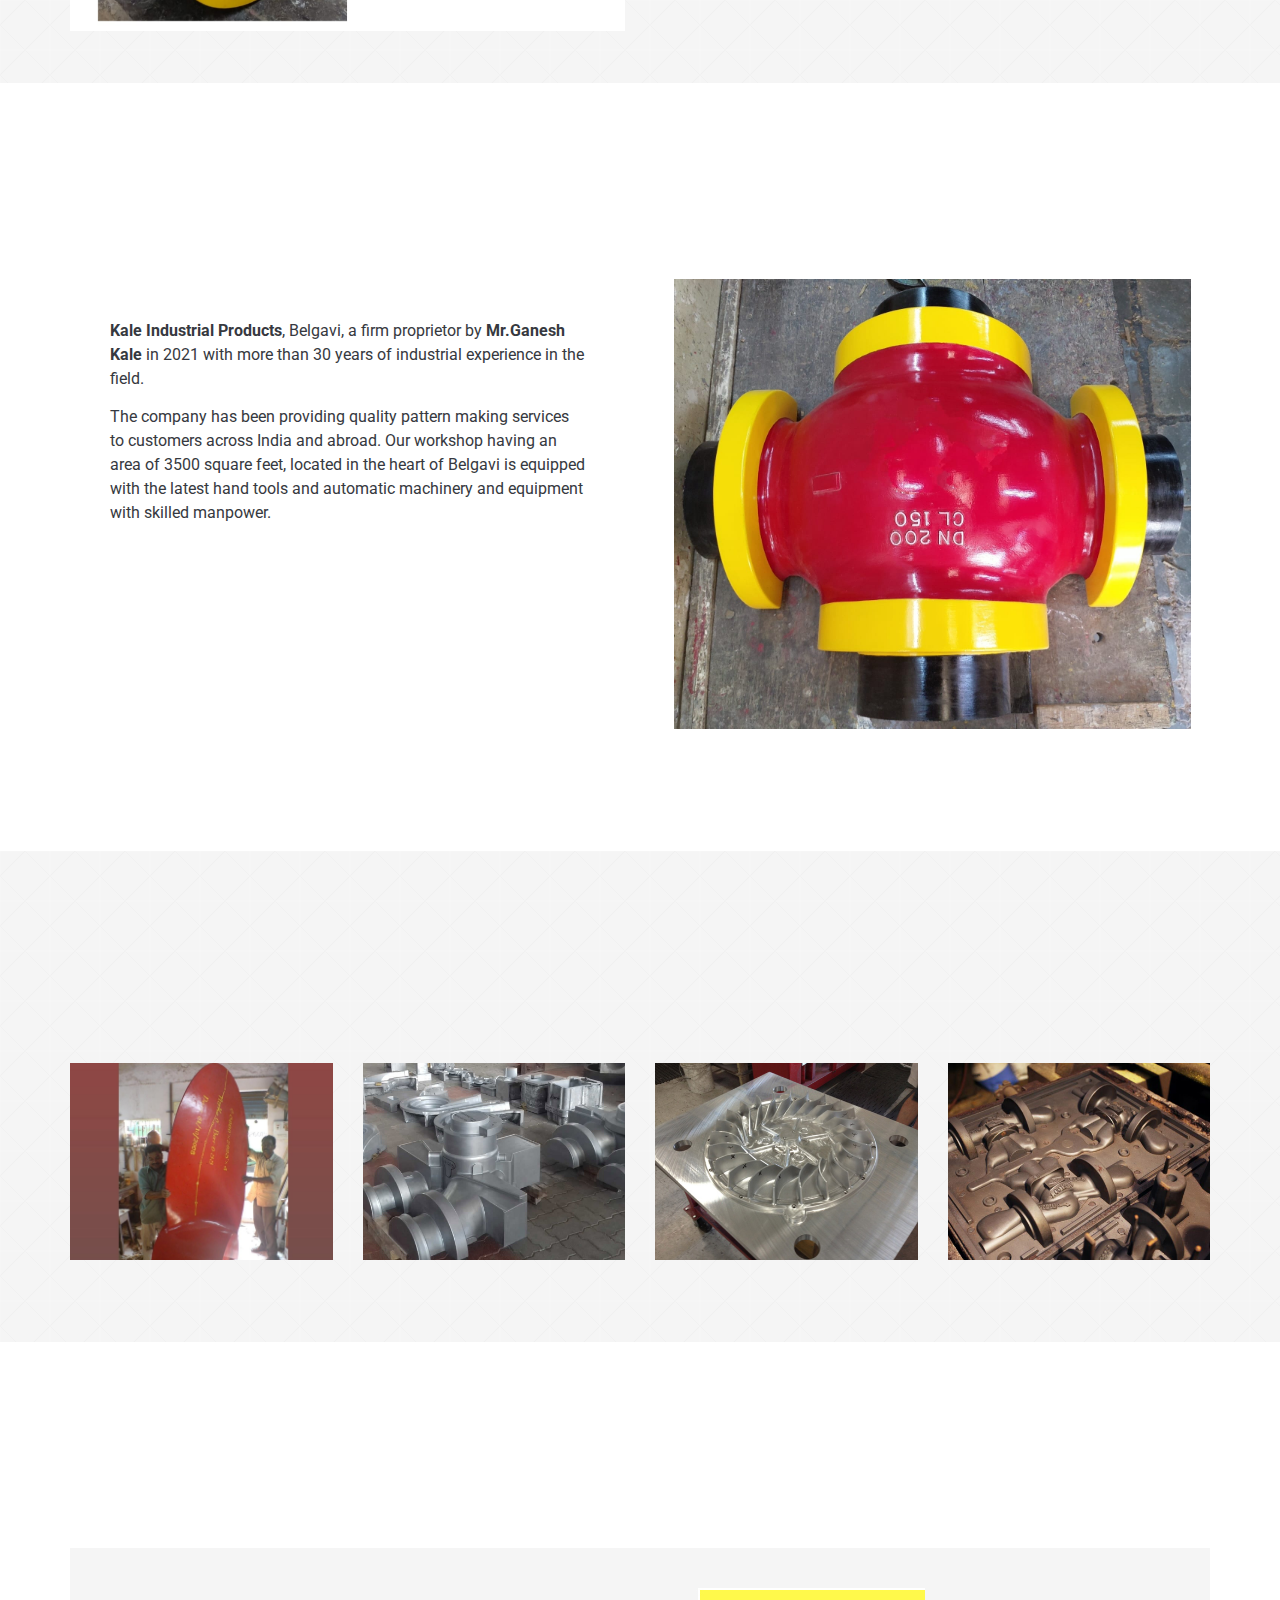
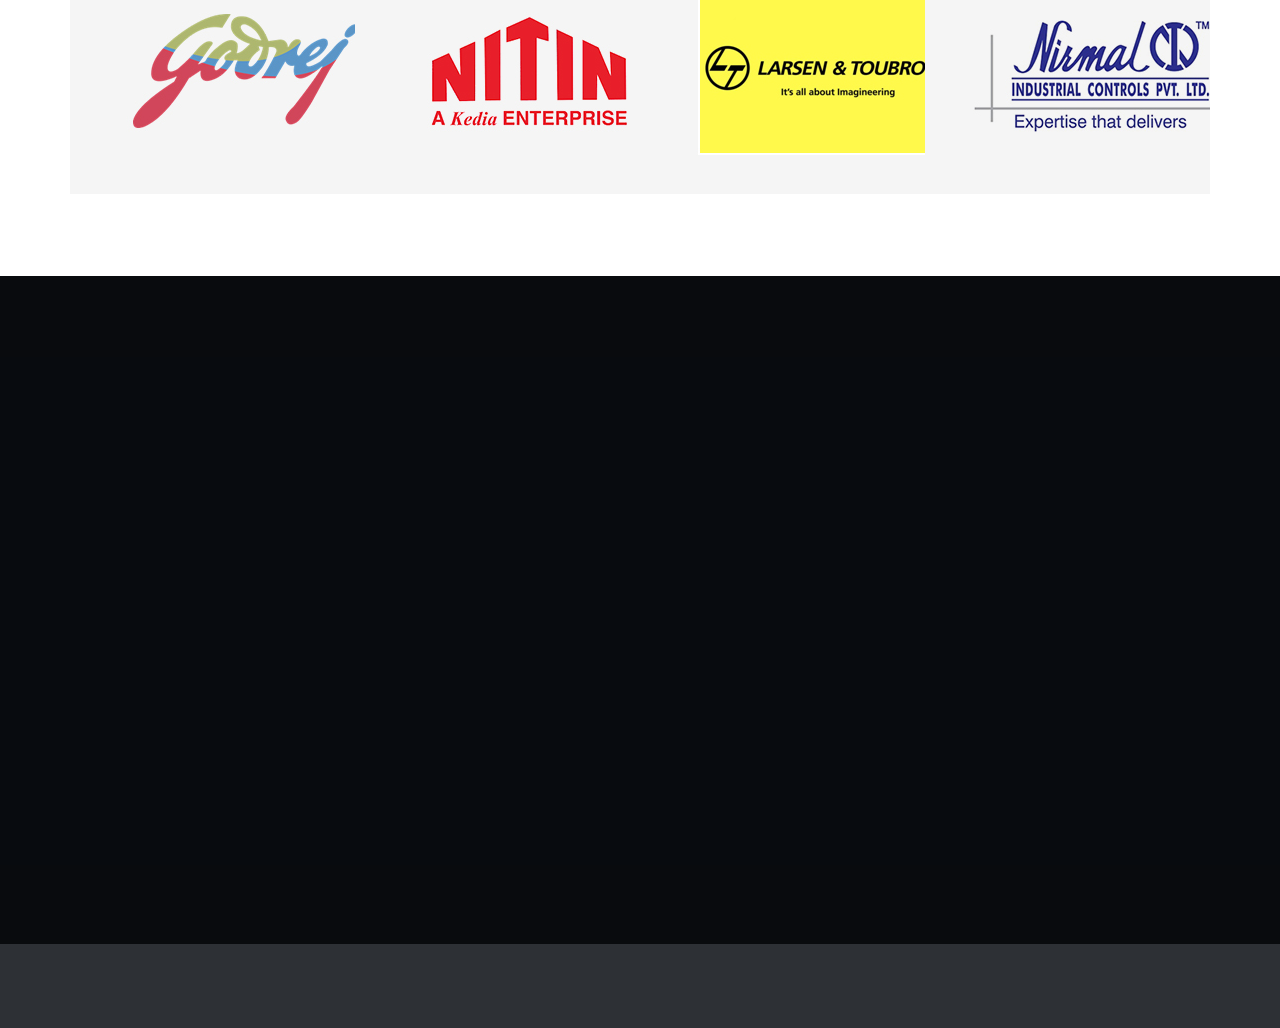
==== commit dda58ece: "changes images" ====
--- a/index.html
+++ b/index.html
@@ -283,8 +283,8 @@
                                 <div class="portfolio_content">
                                     <div class="row" id="portfolio">
                                         <div class="col-xs-12 col-sm-3 appsDevelopment">
-                                            <div class="portfolio_single_content">
-                                                <img src="img/products/wood-pattern1.jpg" alt="title" style="object-fit: contain;"/>
+                                            <div class="portfolio_single_content" style="object-fit:contain; ">
+                                                <img src="img/products/tw2.jpeg" alt="title"/>
                                                 <div>
                                                     <a href="#">TEAK WOOD </a>
                                                     <span>PATTERNS</span>
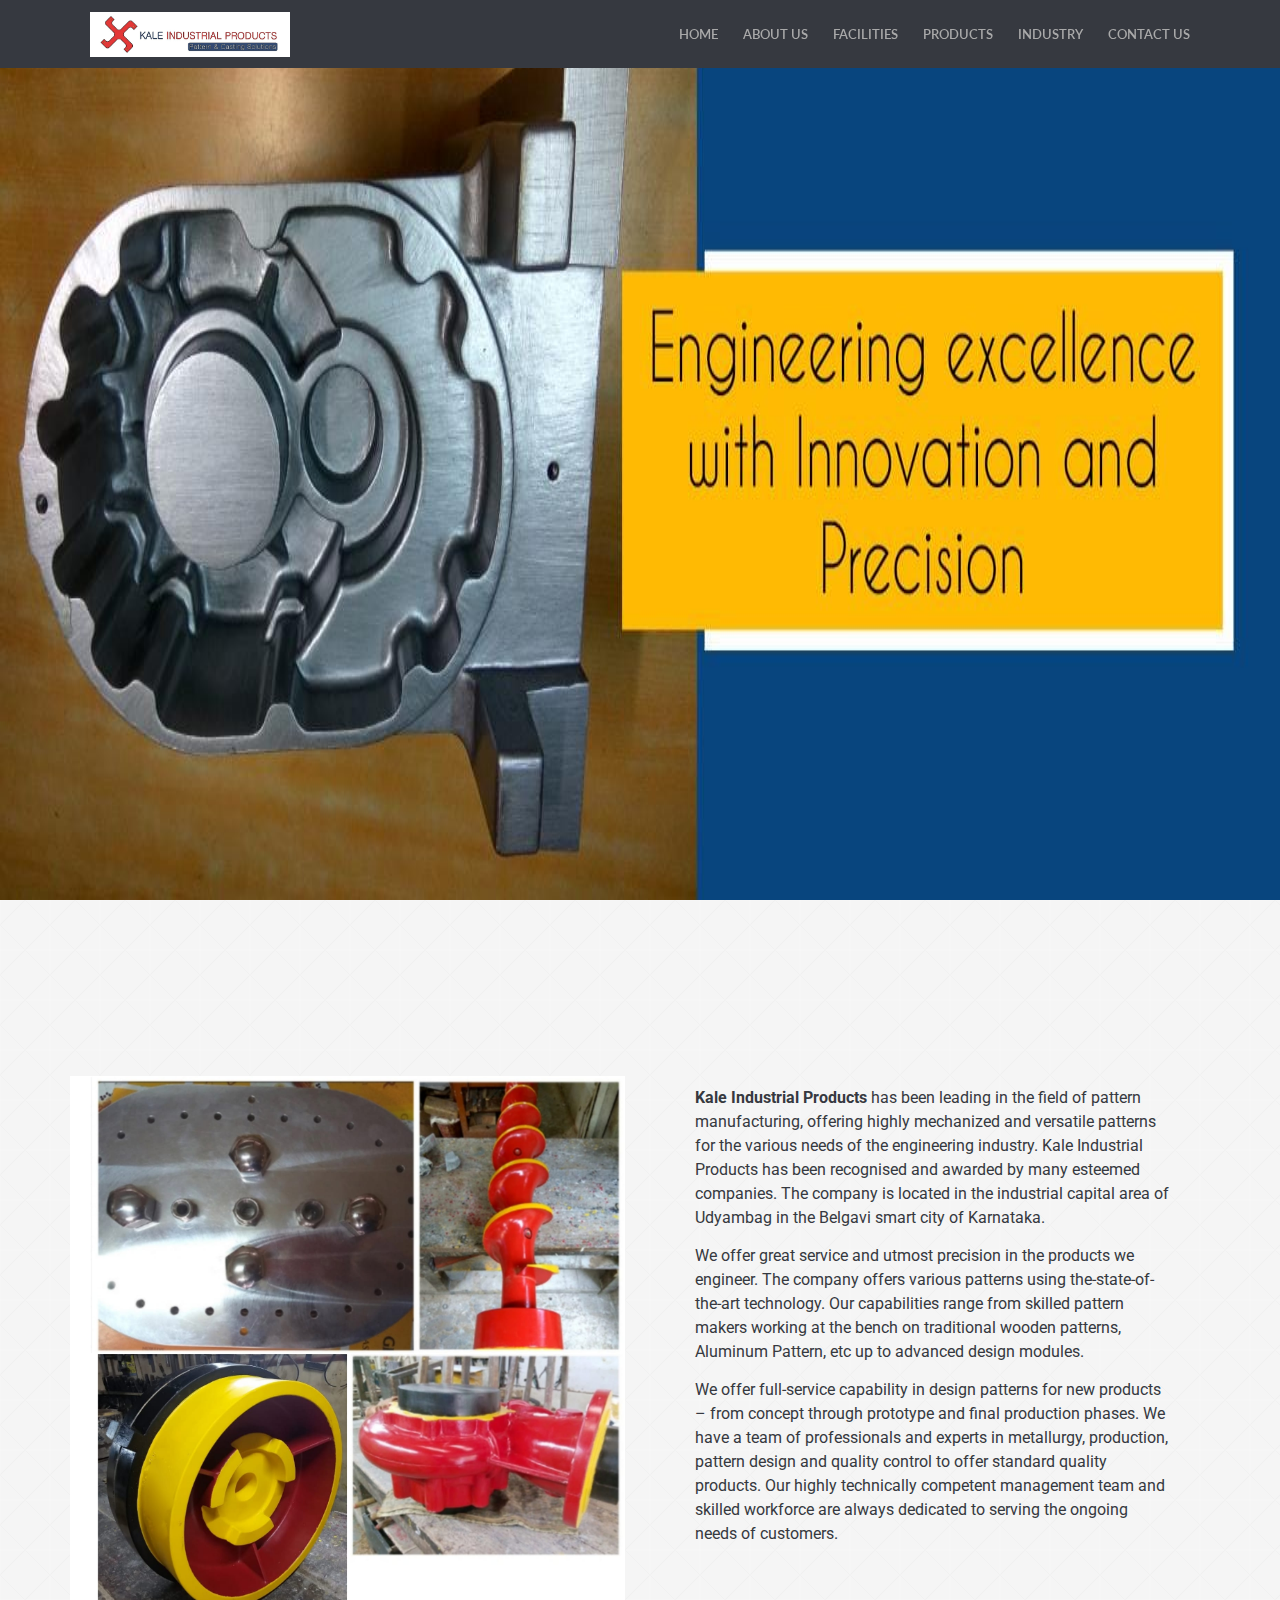
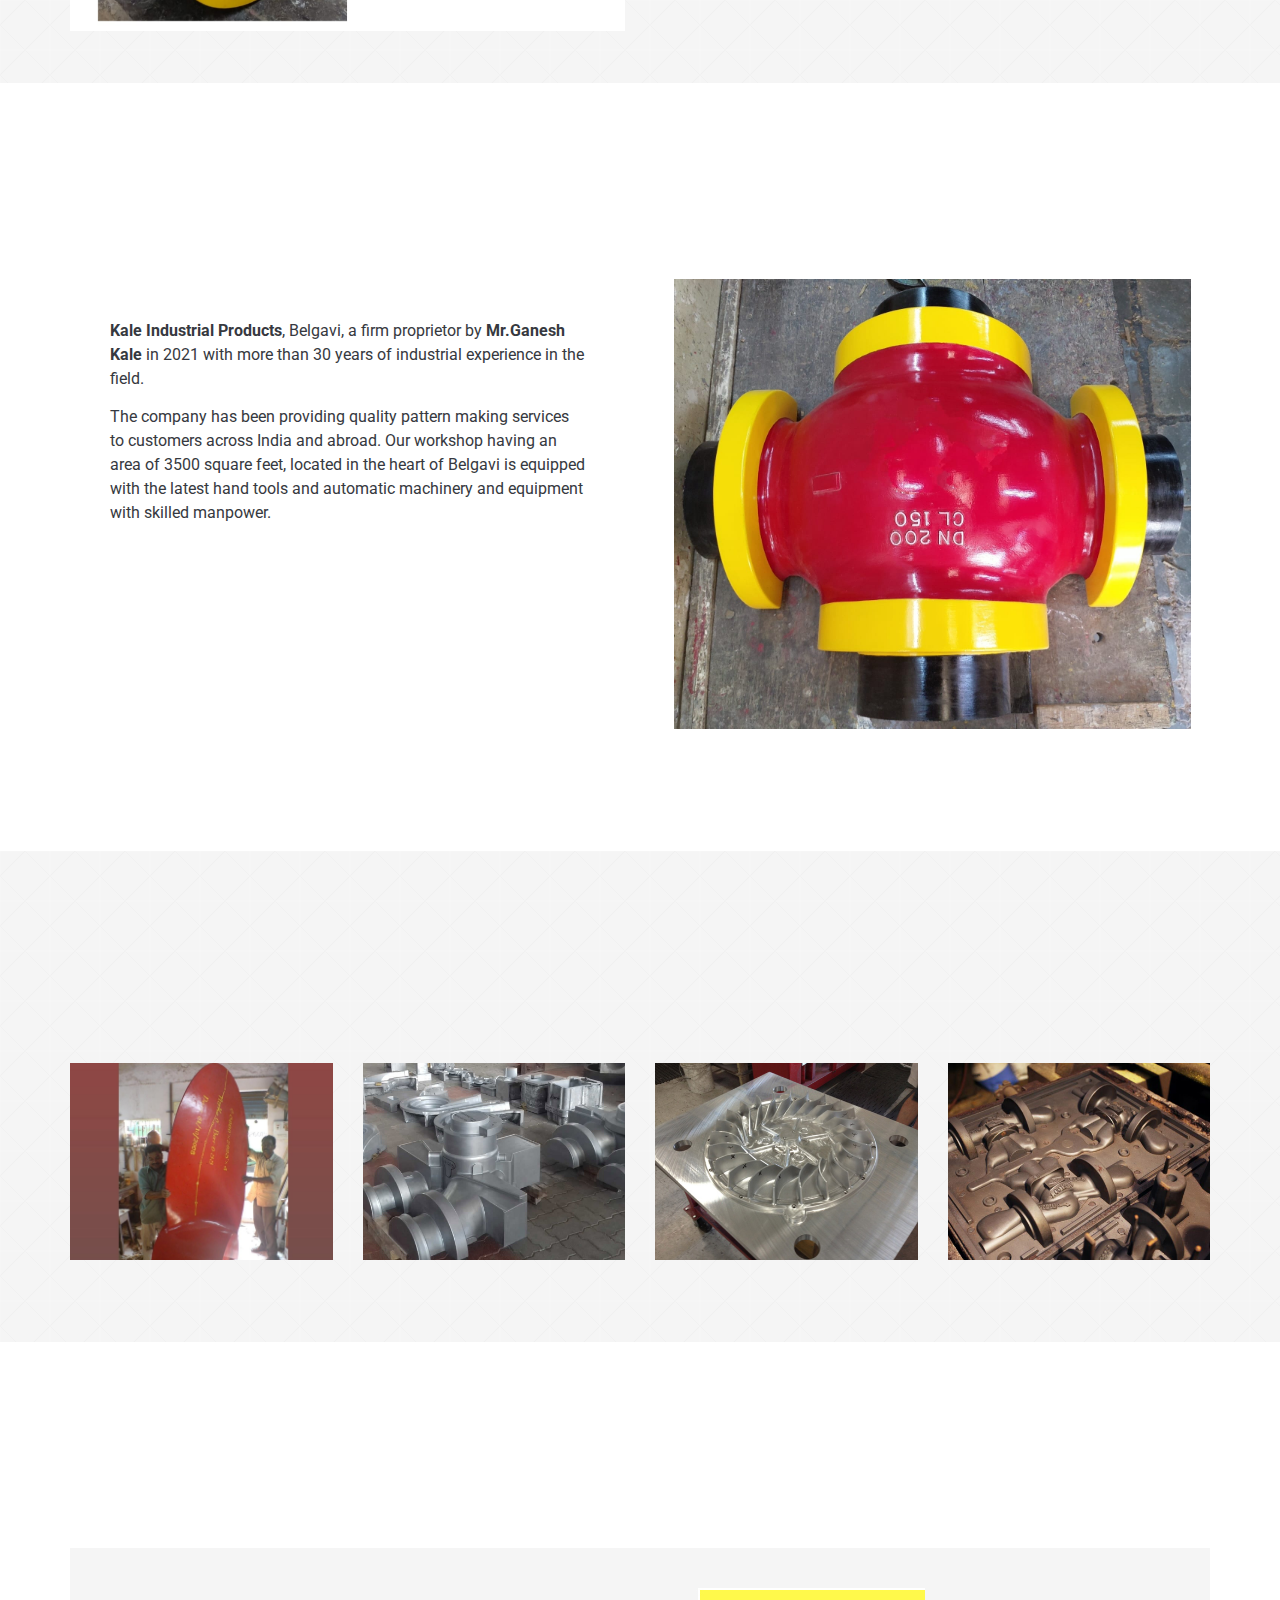
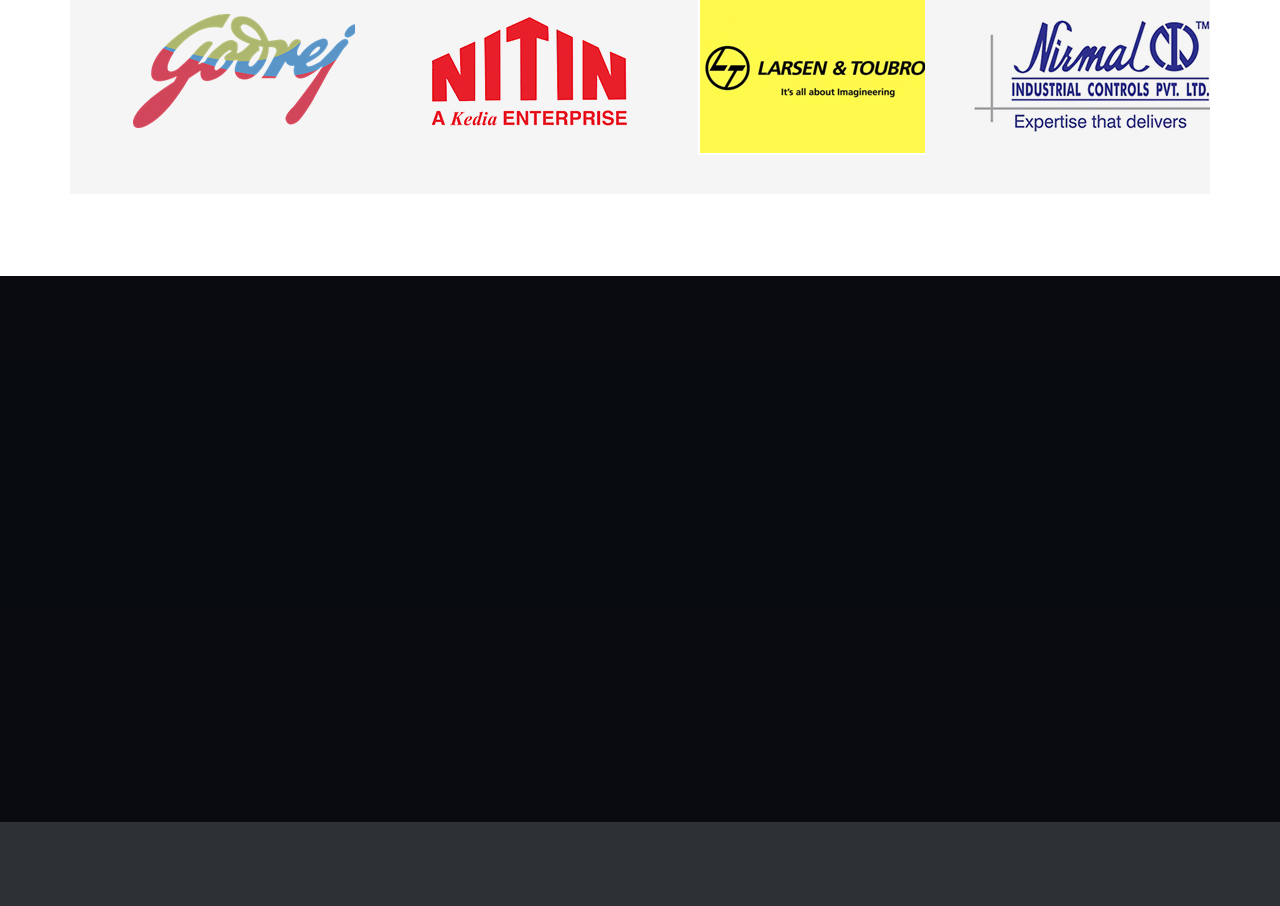
==== commit 6ee6a221: "final modification" ====
--- a/index.html
+++ b/index.html
@@ -422,6 +422,7 @@
 
 
         <!-- Begin contact section -->
+        <!-- Begin contact section -->
         <section id="contact-section" class="page text-white parallax" data-stellar-background-ratio="0.5"
             style="background-image: url(img/map-bg.jpg);">
             <div class="cover"></div>
@@ -451,35 +452,35 @@
                                         Belgavi<br><br>&nbsp;&nbsp;&nbsp;&nbsp;&nbsp;&nbsp;&nbsp; Karnataka - 590 008
                                         India</li>
                                     <li><i class="fa fa-phone"></i>&nbsp;98692 45789</li>
-
                                     <li><i class="fa fa-envelope"></i> kaleindpro@gmail.com</li>
                                 
                                 </ul>
                             </div>
                         </div>
 
-                        <div class="col-sm-6">
-                            <div class="contact-form">
-                                <h4>Write to us</h4>
-                                <form role="form">
-                                    <div class="form-group">
-                                        <input type="text" class="form-control input-lg" placeholder="Your Name"
-                                            required>
-                                    </div>
-                                    <div class="form-group">
-                                        <input type="email" class="form-control input-lg" placeholder="E-mail" required>
-                                    </div>
-                                    <div class="form-group">
-                                        <input type="text" class="form-control input-lg" placeholder="Subject" required>
-                                    </div>
-                                    <div class="form-group">
-                                        <textarea class="form-control input-lg" rows="5" placeholder="Message"
-                                            required></textarea>
-                                    </div>
-                                    <button type="submit" class="btn wow bounceInRight"
-                                        data-wow-delay="0.8s">Send</button>
-                                </form>
-                            </div>
+                      <!--  <div class="col-sm-4">
+                            <div class="contact-info">
+                                <h4>Our Contact</h4>
+                                <ul class="contact-address">
+                                    
+                                    <li><i class="fa fa-phone"></i>&nbsp;98692 45789</li>
+                                
+                                </ul>
+                            </div>
+                        </div>
+
+                        <div class="col-sm-4">
+                            <div class="contact-info">
+                                <h4>Our Email</h4>
+                                <ul class="contact-address">
+
+                                    <li><i class="fa fa-envelope"></i> kaleindpro@gmail.com</li>
+                                
+                                </ul>
+                            </div>
+                        </div>-->
+                        <div class="col-sm-6" style="padding-right: 50px;">
+                            <div class="gmap_canvas" style="padding-bottom:50px; padding-right:50px;"><iframe width="500" height="320" id="gmap_canvas" src="https://maps.google.com/maps?q=Udyambag%20%20Industrial%20%20Area,%20%20Udyambag,%2C%20Belagavi,%2C%20Karnataka%2C%20india&#038;t=&#038;z=13&#038;ie=UTF8&#038;iwloc=&#038;output=embed" frameborder="0" scrolling="no" marginheight="0" marginwidth="0"></iframe><a href="https://www.embedgooglemap.net">embedgooglemap.net</a></div><style>.mapouter{text-align:right;height:320px;width:600px;}.gmap_canvas {overflow:hidden;background:none!important;height:320px;width:600px;}</style>
                         </div>
 
                     </div> <!-- /.row -->
